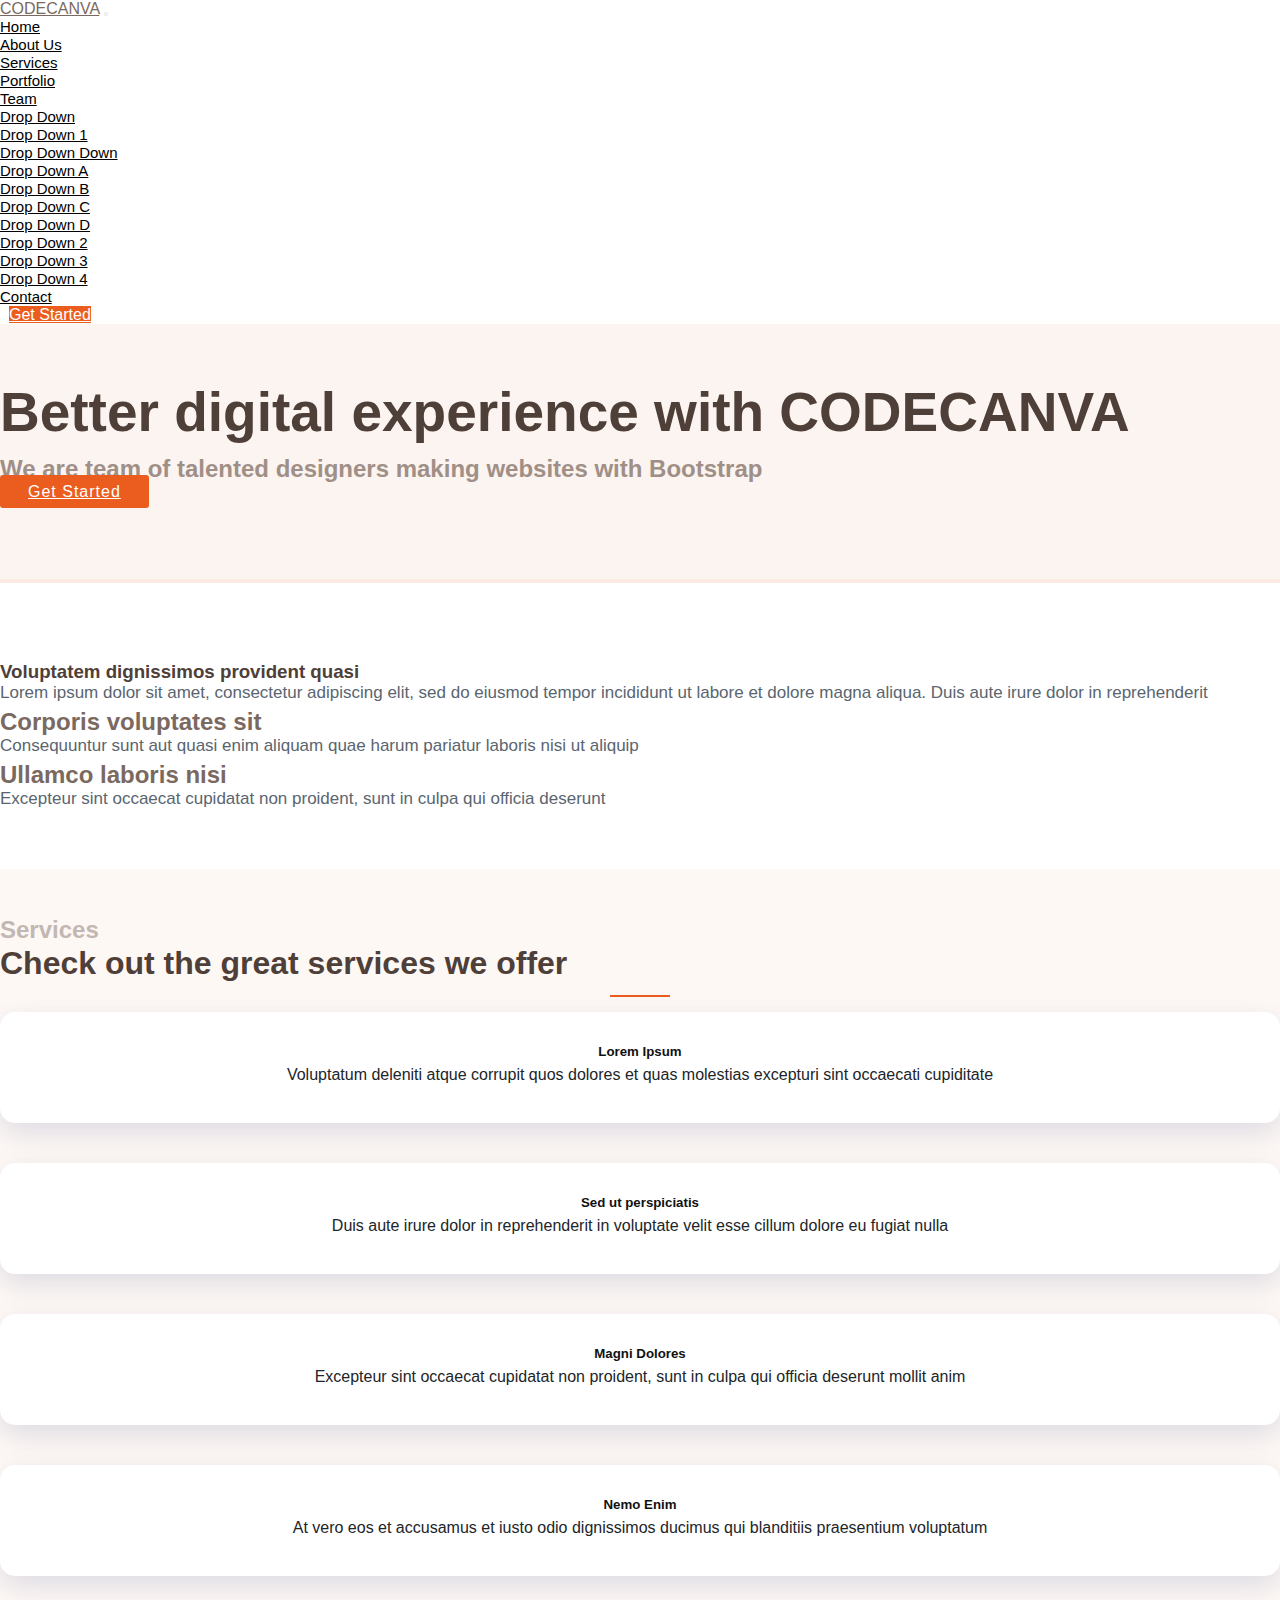
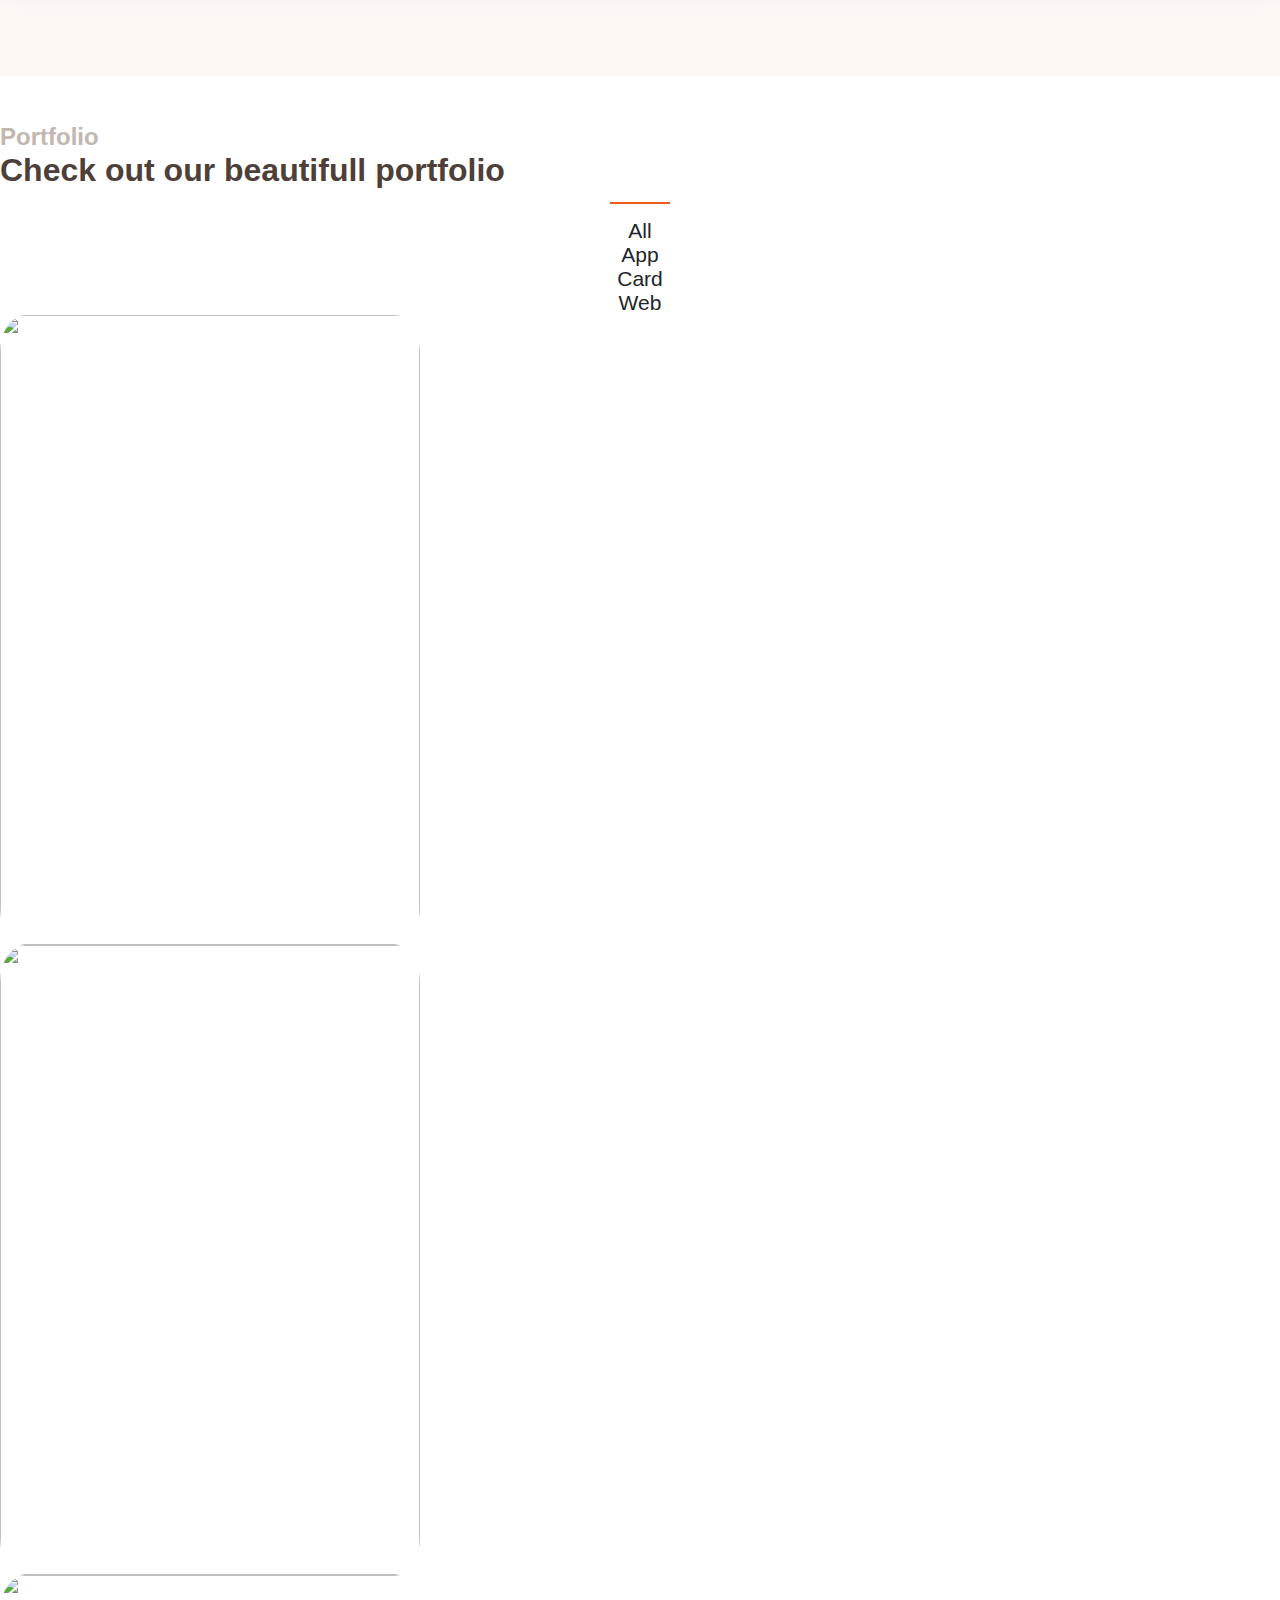
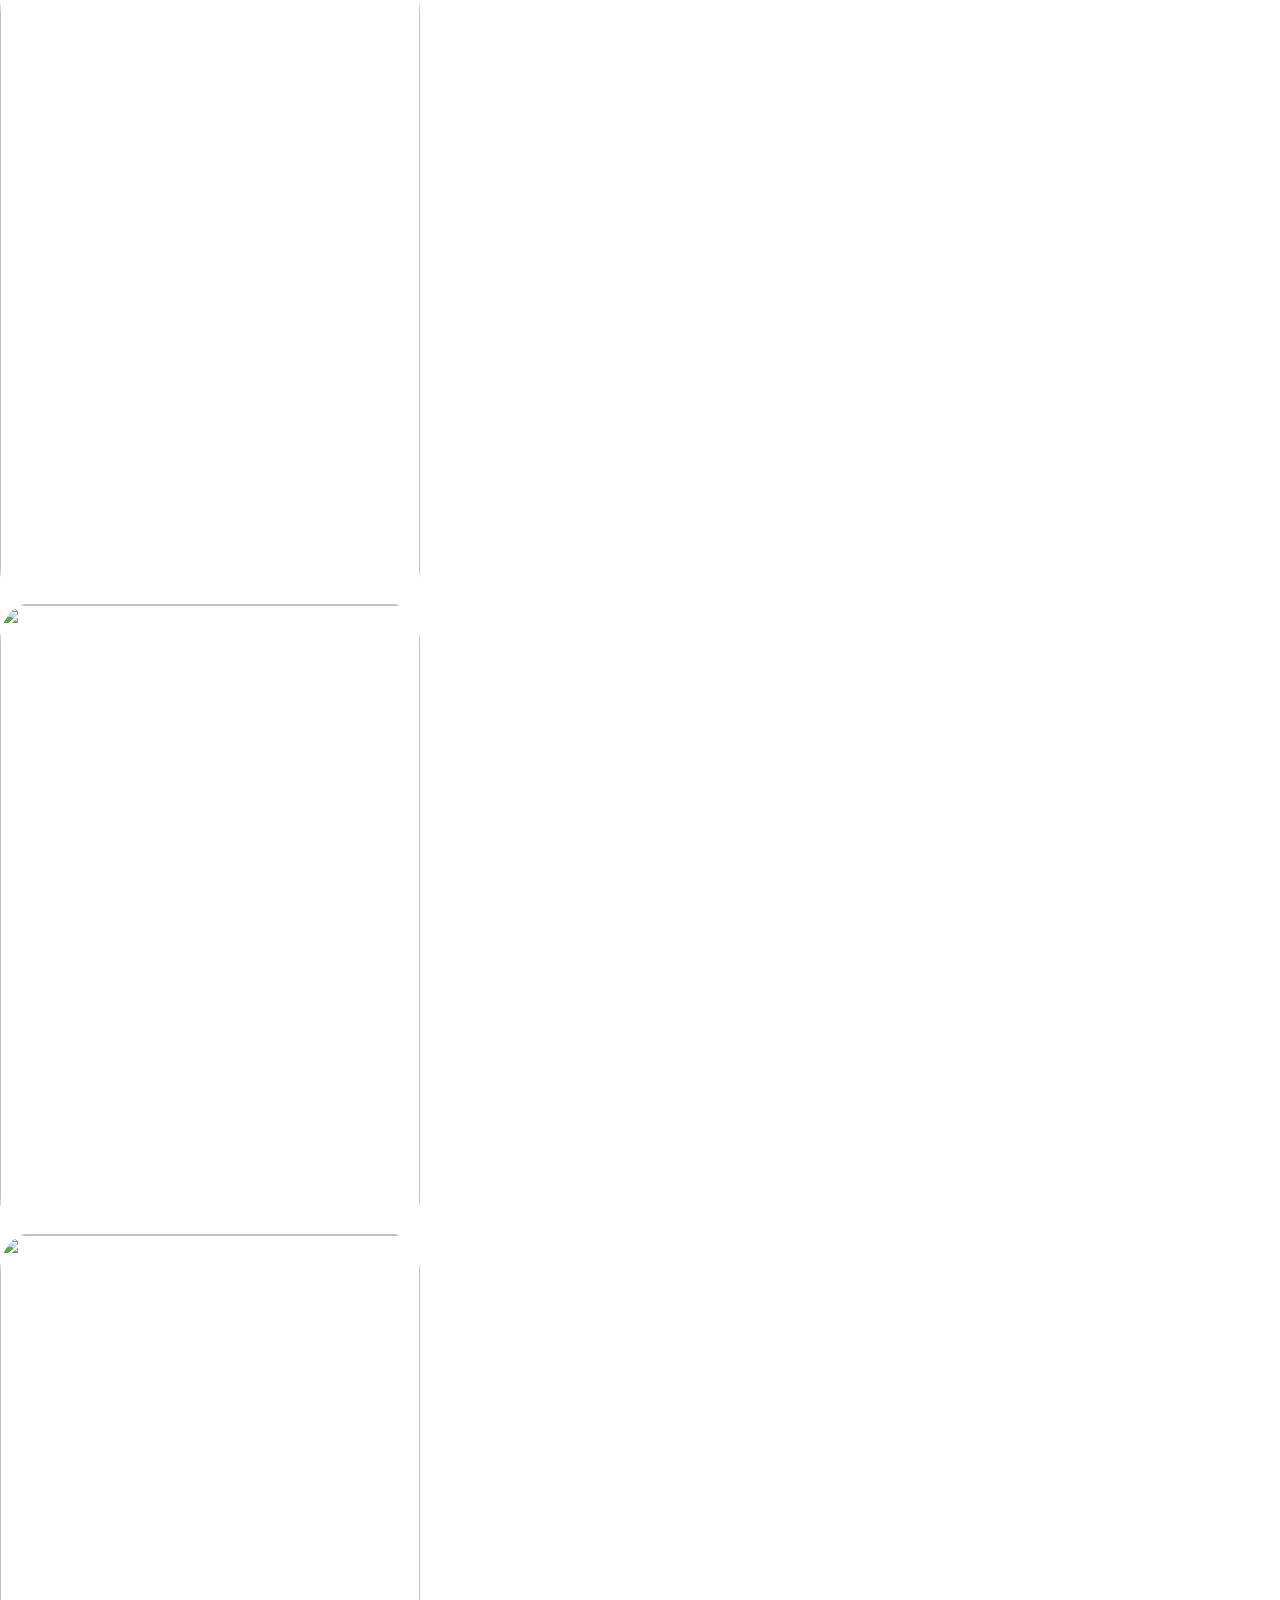
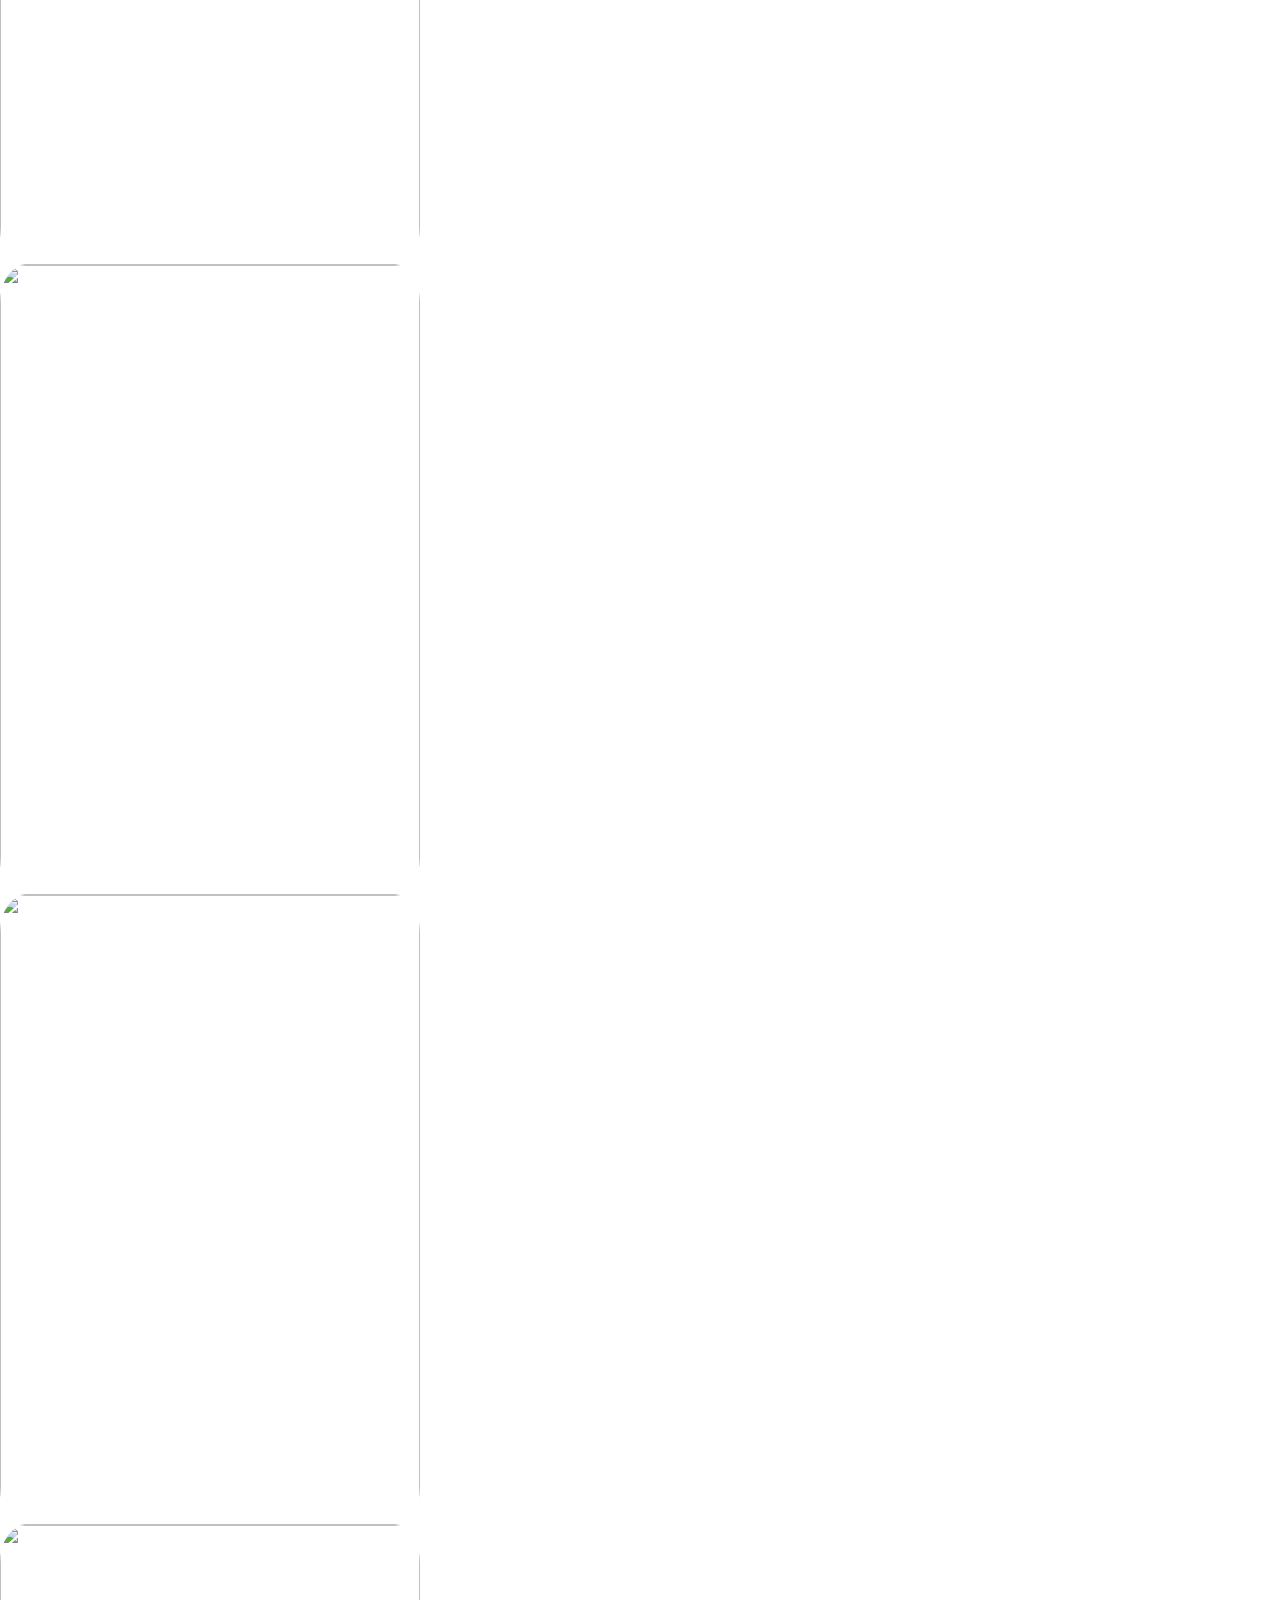
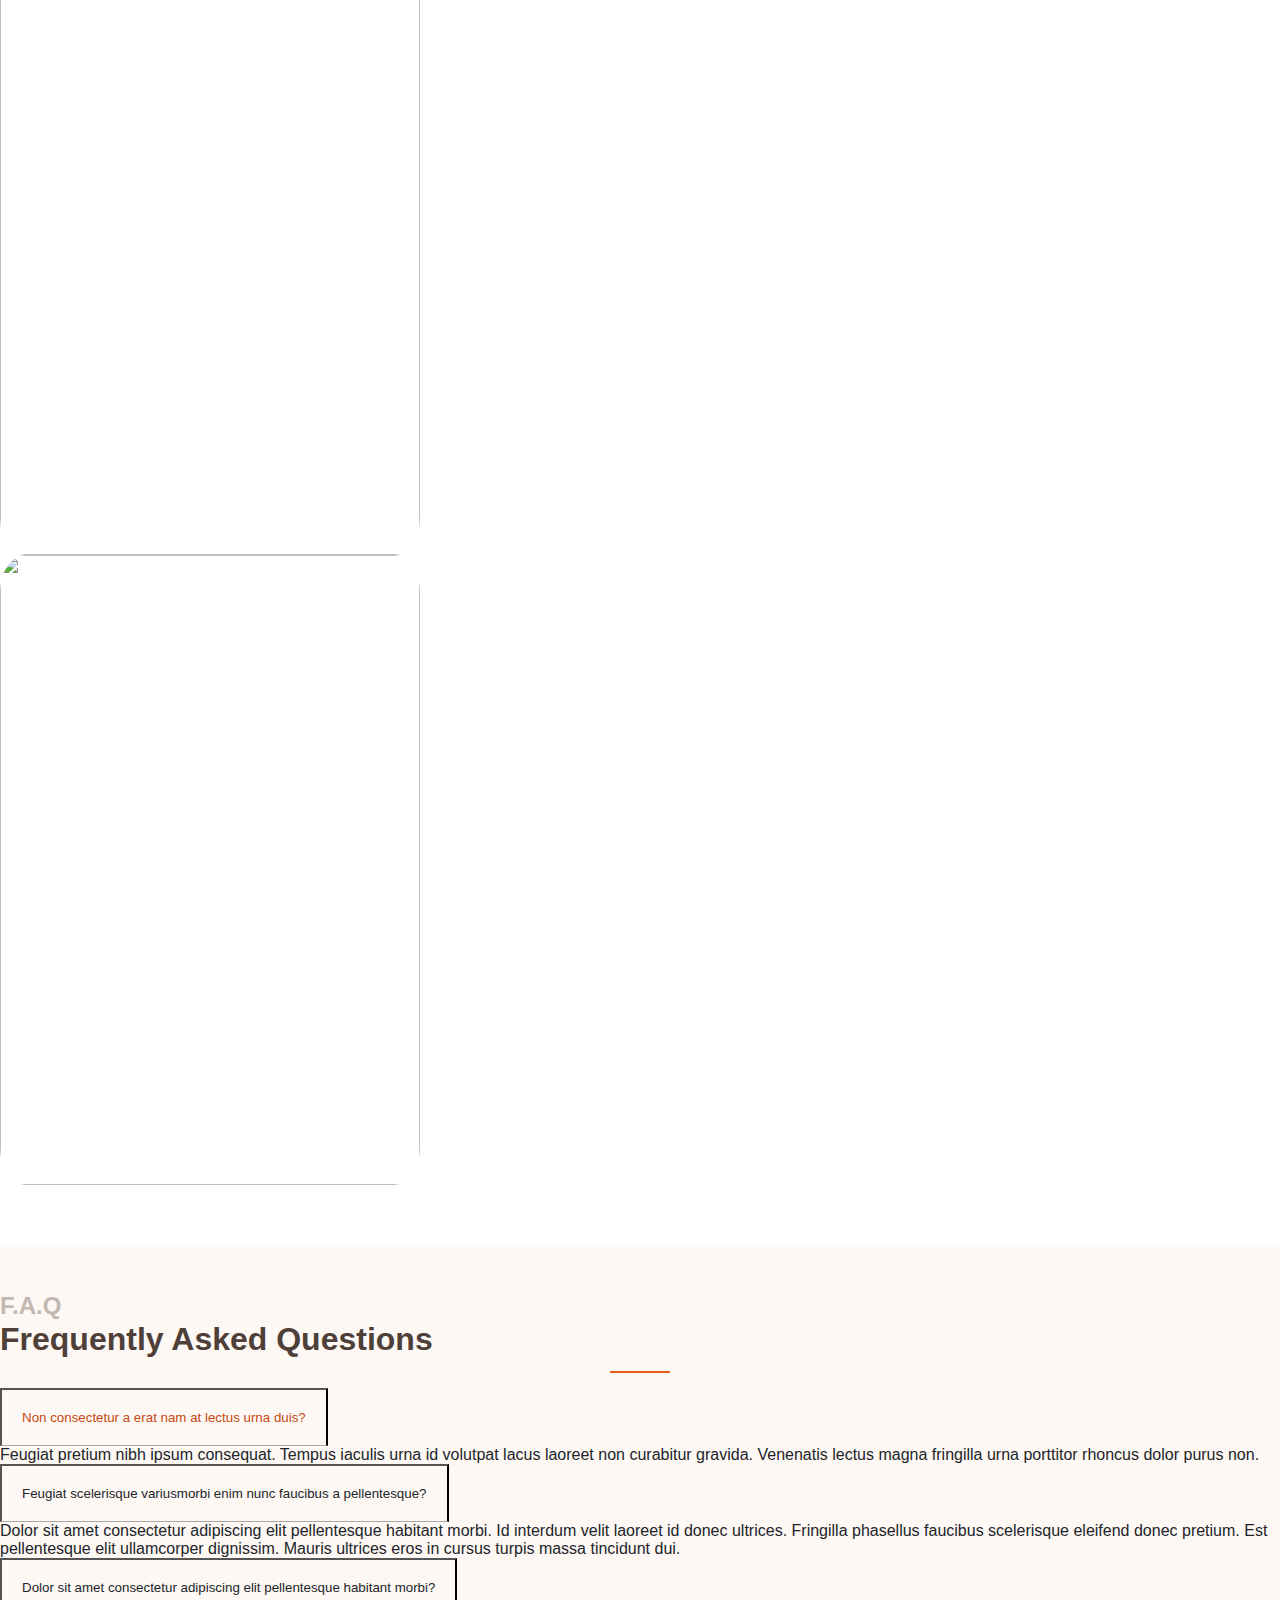
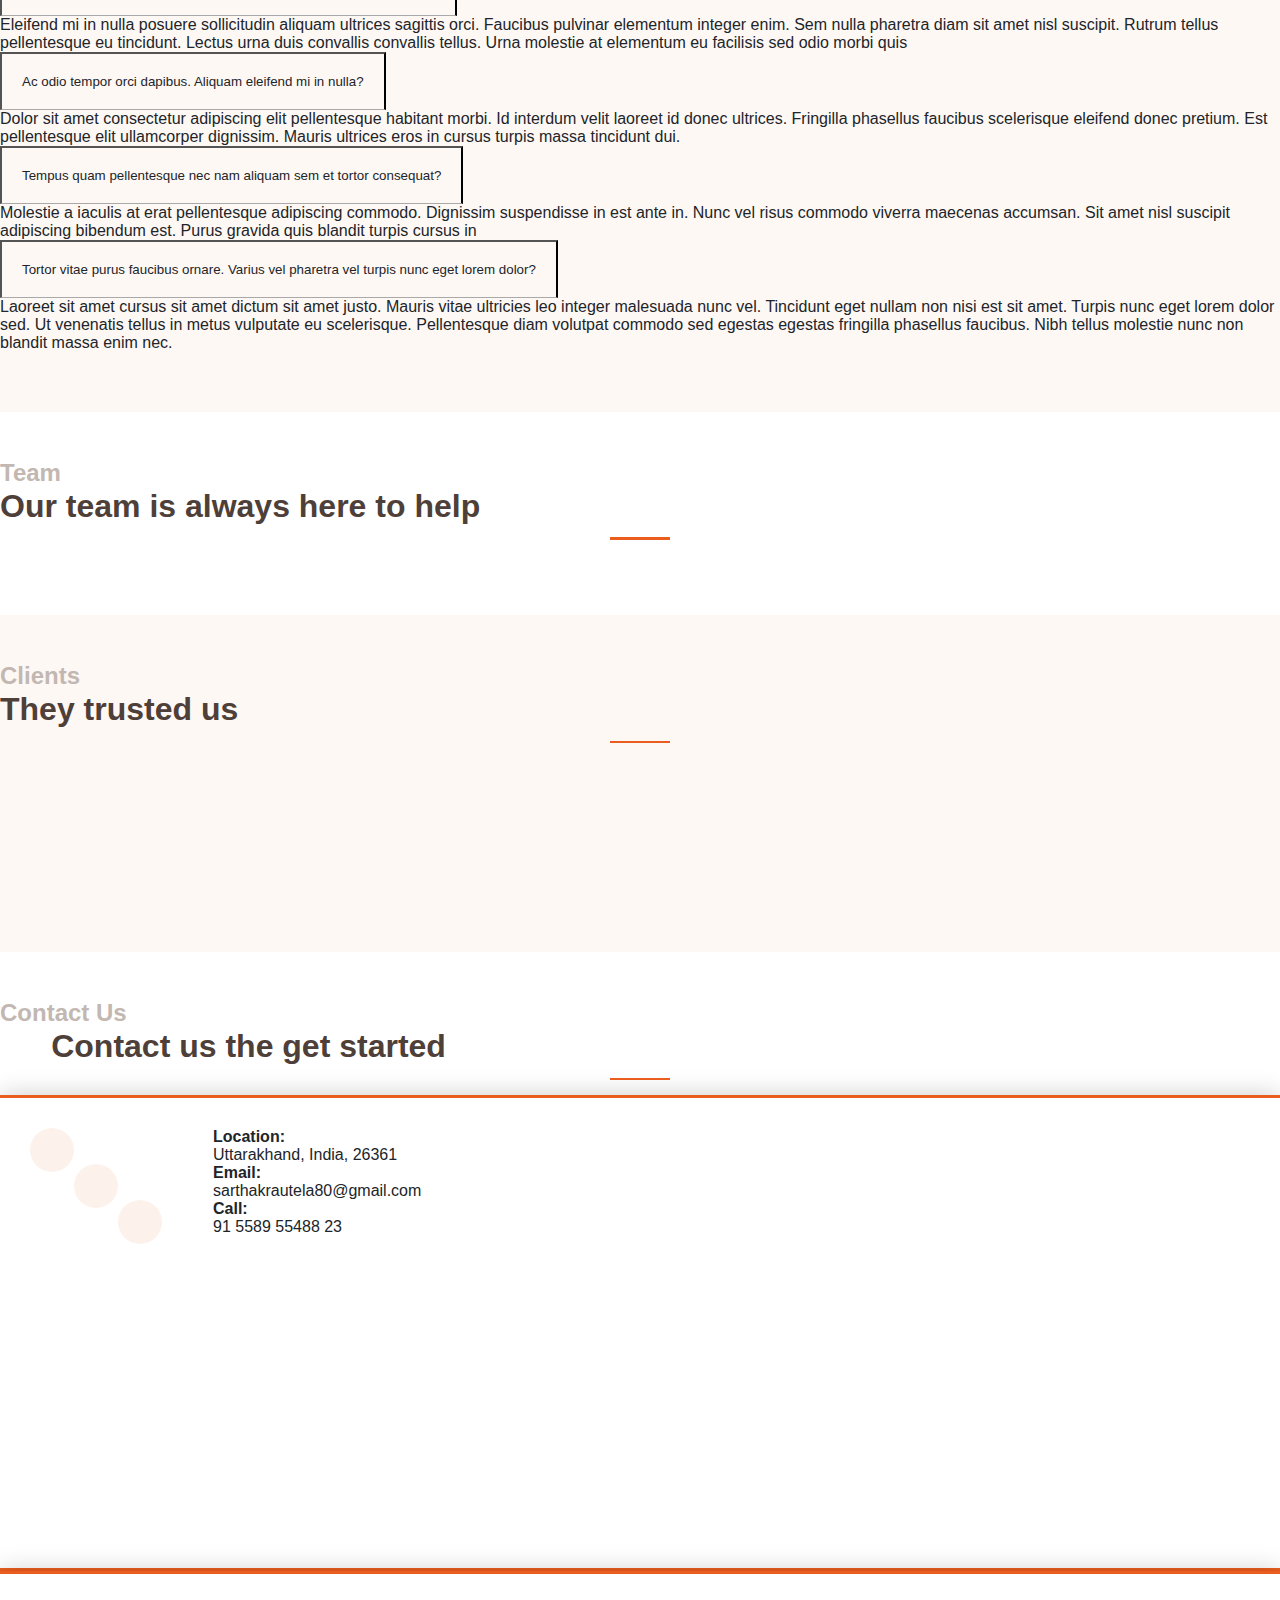
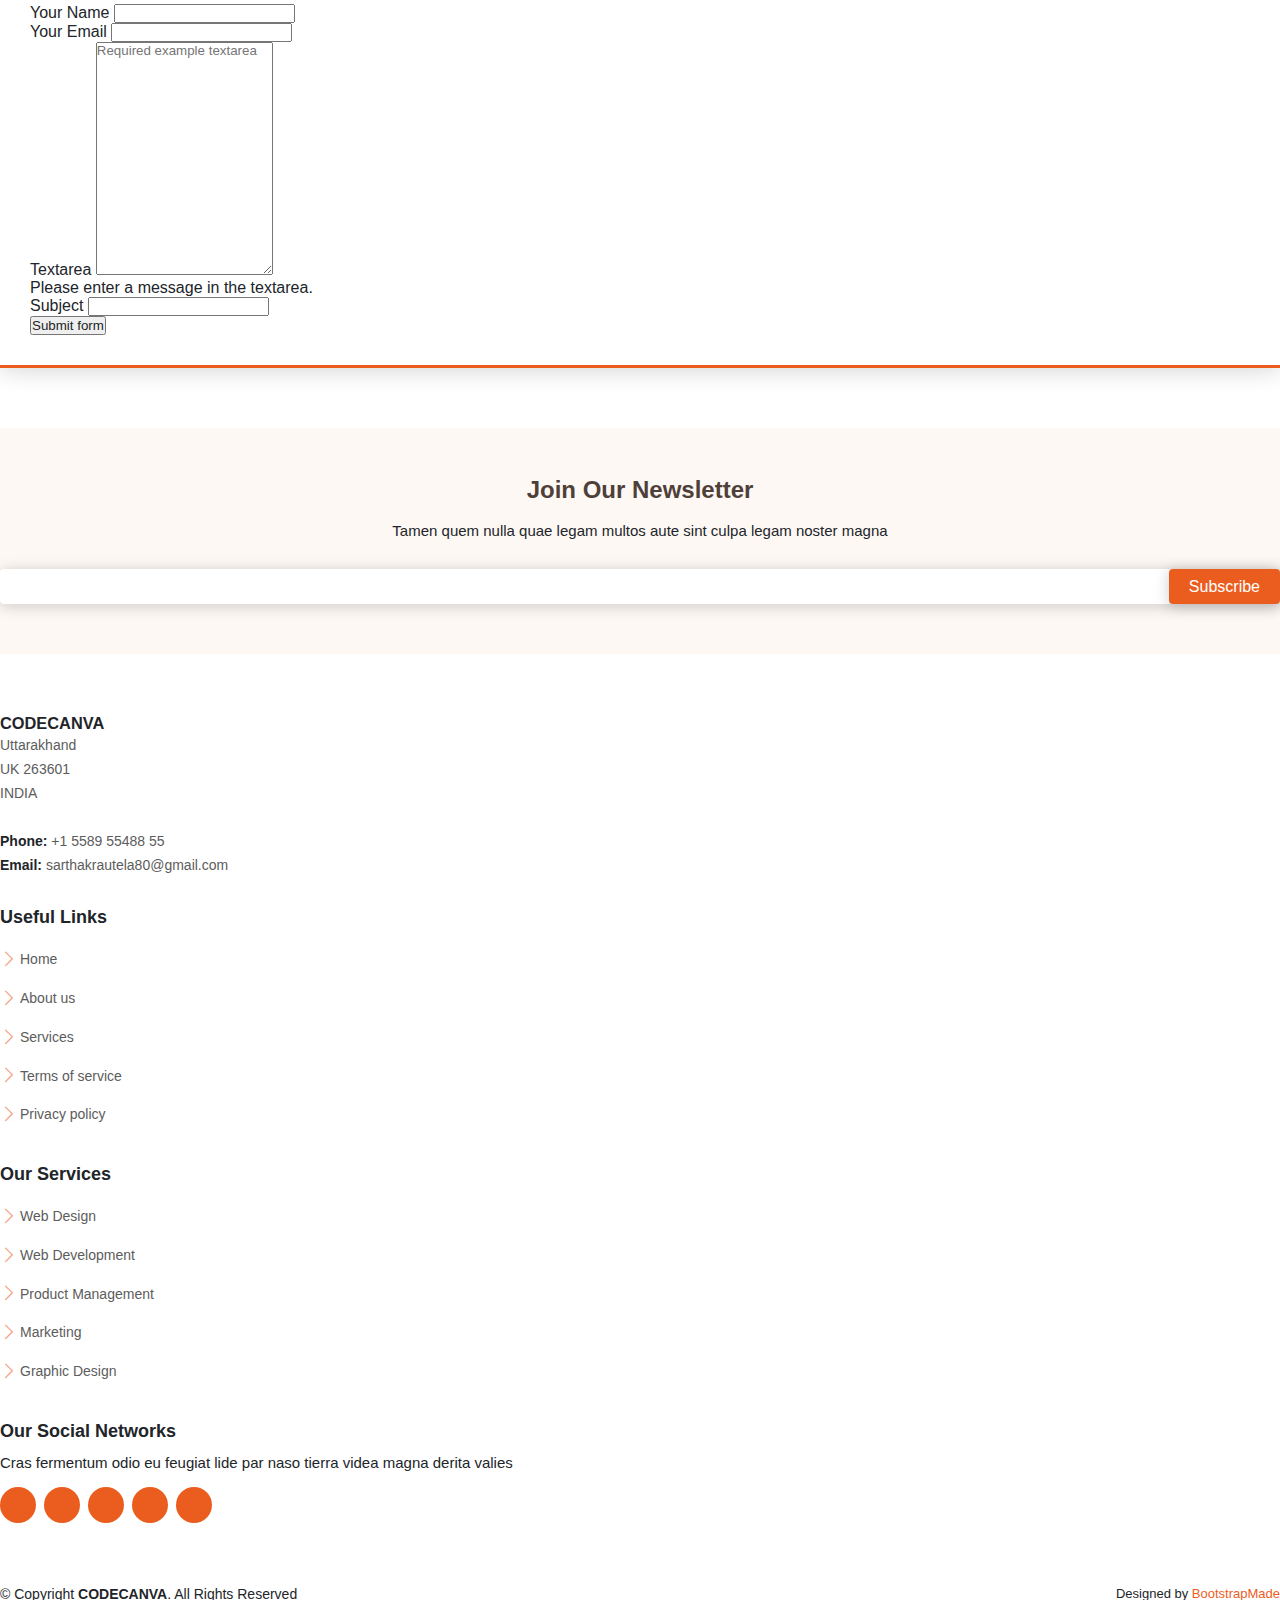
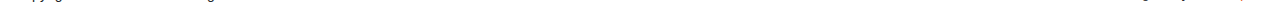
==== main.html @ fdf52ccd "css js html mca project" ====
<!DOCTYPE html>
<html lang="en">

<head>
    <meta charset="UTF-8">
    <meta http-equiv="X-UA-Compatible" content="IE=edge">
    <meta name="viewport" content="width=device-width, initial-scale=1.0">
    <title>CODECANVA Bootstrap</title>
    <link rel="stylesheet" href="main.css">
    <link rel="preconnect" href="https://fonts.googleapis.com">

    <script src="https://code.iconify.design/iconify-icon/1.0.0/iconify-icon.min.js"></script>

    <!-- Bootstrap CSS -->
    <link href="https://cdn.jsdelivr.net/npm/bootstrap@5.1.3/dist/css/bootstrap.min.css" rel="stylesheet"
        integrity="sha384-1BmE4kWBq78iYhFldvKuhfTAU6auU8tT94WrHftjDbrCEXSU1oBoqyl2QvZ6jIW3" crossorigin="anonymous">
    <link href="https://kit-pro.fontawesome.com/releases/v6.1.1/css/pro.min.css" rel="stylesheet">
    <link rel="stylesheet" href="https://cdn.jsdelivr.net/npm/bootstrap-icons@1.9.1/font/bootstrap-icons.css">


</head>


<body>

    <!-- NAVBAR  -->

    <nav id="navbar-spy-setting head" class="navbar navbar-expand-lg py-3 navbar-light bg-white sticky-top">
        <div class="container justify-content-between">
            <a class="navbar-brand" href="#home">CODECANVA</a>
            <button class="navbar-toggler" type="button" data-bs-toggle="collapse" data-bs-target="#navbarResponsive"
                aria-controls="navbarResponsive" aria-expanded="false" aria-label="Toggle navigation">
                <span class="navbar-toggler-icon"></span>
            </button>
            <div class="collapse navbar-collapse" id="navbarResponsive">

                <ul class="navbar-nav ms-auto my-2 my-lg-0">

                    <li class="nav-item">
                        <a class="nav-link nav-text active mx-2 scrollto" aria-current="page" href="#home">Home</a>
                    </li>
                    <li class="nav-item">
                        <a class="nav-link nav-text active mx-2 scrollto" aria-current="page" href="#about">About Us</a>
                    </li>

                    <li class="nav-item">
                        <a class="nav-link nav-text active mx-2 scrollto" aria-current="page"
                            href="#services">Services</a>
                    </li>
                    <li class="nav-item">
                        <a class="nav-link nav-text active mx-2 scrollto" aria-current="page"
                            href="#portfolio">Portfolio</a>
                    </li>
                    <li class="nav-item">
                        <a class="nav-link nav-text active mx-2 scrollto" aria-current="page" href="#team">Team</a>
                    </li>

                    <li class="nav-item dropdown">
                        <a class="nav-link dropdown active mx-2 scrollto dropdown-toggle nav-text" id="navbarDropdown"
                            role="button" aria-current="page" data-bs-toggle="dropdown" aria-expanded="false"
                            href="#">Drop Down</a>

                        <ul class="dropdown-menu" aria-labelledby="navbarDropdown">

                            <li><a class="dropdown-item nav-link" href="#">Drop Down 1</a></li>

                            <!-- drop down end  -->

                            <li class=" btn-group dropend"><a
                                    class="dropdown-item1 nav-link nav-text active dropdown-toggle" id="navbarDropdown"
                                    type="button" data-bs-toggle="dropdown" aria-expanded="false" href="#">Drop Down
                                    Down</a>

                                <ul class="dropdown-menu ">

                                    <li><a class="dropend-item nav-link" href="#">Drop Down A</a></li>
                                    <li><a class="dropdown-item nav-link" href="#">Drop Down B</a></li>
                                    <li><a class="dropdown-item nav-link" href="#">Drop Down C</a></li>
                                    <li><a class="dropdown-item nav-link" href="#">Drop Down D</a></li>

                                </ul>

                            </li>

                            <li><a class="dropdown-item nav-link" href="#">Drop Down 2</a></li>
                            <li><a class="dropdown-item nav-link" href="#">Drop Down 3</a></li>
                            <li><a class="dropdown-item nav-link" href="#">Drop Down 4</a></li>

                        </ul>

                    </li>
                    <li class="nav-item">
                        <a class="nav-link mx-2 scrollto nav-text" aria-current="page" href="#contact">Contact</a>
                    </li>

                </ul>

                <div>
                    <a type="button" class="btn btn-color py-2 px-3 rounded-pill"
                        href="https://www.upwork.com/freelancers/~01103db1f8d0276dcf?mp_source=share">Get Started</a>
                </div>

            </div>
        </div>
    </nav>




    <!-- home section  -->

    <section id="home" class="d-flex align-items-center">

        <div class="container">
            <div class="row">
                <div class="col-lg-6 order-2 order-lg-1 d-flex flex-column justify-content-center">

                    <h1 class="hero-title">Better digital experience with CODECANVA</h1>

                    <h2 class="hero-sub-title">We are team of talented designers making websites with Bootstrap</h2>

                    <div>

                        <a type="button" class="btn btn-color py-2 px-3 mb-sm-5 rounded"
                            href="https://www.upwork.com/freelancers/~01103db1f8d0276dcf?mp_source=share"
                            target="_blank">Get Started</a>

                    </div>

                </div>

                <div class="col-lg-6 col-11 mt-5 py-5 order-1 order-lg-2 hero-img">

                    <img class="img-fluid animated"
                        src="	https://bootstrapmade.com/demo/templates/Ninestars/assets/img/hero-img.svg" alt="">

                </div>


            </div>
        </div>

    </section>


    <!-- ABOUT US  -->


    <section id="about" class="about ">

        <div class="container pt-4 pb-1">
            <div class="row justify-content-between">
                <div class="col-lg-5 d-flex align-items-center justify-content-center about-img">
                    <img src="	https://bootstrapmade.com/demo/templates/Ninestars/assets/img/about-img.svg"
                        class="img-fluid" alt="">
                </div>

                <div class="col-lg-6 pt-5 pt-lg-0">

                    <h3 class="fs-1">Voluptatem dignissimos provident quasi</h3>

                    <p> Lorem ipsum dolor sit amet, consectetur adipiscing elit, sed do eiusmod tempor incididunt ut
                        labore et dolore magna aliqua. Duis aute irure dolor in reprehenderit</p>

                    <div class="row">
                        <div class="col-md-6">
                            <i class="fa-light mt-3 mb-2 fa-file-invoice"></i>
                            <h4>Corporis voluptates sit</h4>
                            <p>Consequuntur sunt aut quasi enim aliquam quae harum pariatur laboris nisi ut aliquip</p>
                        </div>
                        <div class="col-md-6">
                            <i class="fa-regular mt-3 mb-2 fa-cube"></i>
                            <h4>Ullamco laboris nisi</h4>
                            <p>Excepteur sint occaecat cupidatat non proident, sunt in culpa qui officia deserunt</p>
                        </div>
                    </div>

                </div>

            </div>
        </div>

    </section>


    <!-- SERVICES  -->


    <section id="services" class="services text-center">

        <div class="container">

            <div class="section-title">
                <h2 class="section-heading">Services</h2>
                <p class="section-sub-heading">Check out the great services we offer</p>
            </div>

            <div class="row mt-5 pt-5">

                <div class="col-md-6 col-lg-3 d-flex align-items-stretch">

                    <div class="card">
                        <div class="card-body">
                            <i class="fa-brands  services-icon fa-dribbble"></i>
                            <h5 class="card-title fs-5 fw-bolder">Lorem Ipsum</h5>
                            <p class="card-text">Voluptatum deleniti atque corrupit quos dolores et quas molestias
                                excepturi sint occaecati cupiditate</p>
                        </div>
                    </div>

                </div>

                <div class="col-md-6 col-lg-3 d-flex align-items-stretch">

                    <div class="card">
                        <div class="card-body">
                            <iconify-icon icon="bx:file" class="services-icon"></iconify-icon>
                            <h5 class="card-title fs-5 fw-bolder">Sed ut perspiciatis</h5>
                            <p class="card-text">Duis aute irure dolor in reprehenderit in voluptate velit esse cillum
                                dolore eu fugiat nulla</p>
                        </div>
                    </div>

                </div>

                <div class="col-md-6 col-lg-3 d-flex align-items-stretch">

                    <div class="card">
                        <div class="card-body">
                            <iconify-icon icon="bxs:tachometer" class=" services-icon"></iconify-icon>
                            <h5 class="card-title fs-5 fw-bolder">Magni Dolores</h5>
                            <p class="card-text">Excepteur sint occaecat cupidatat non proident, sunt in culpa qui
                                officia deserunt mollit anim</p>
                        </div>
                    </div>

                </div>

                <div class="col-md-6 col-lg-3 d-flex align-items-stretch">

                    <div class="card">
                        <div class="card-body">
                            <iconify-icon icon="subway:world-1" class=" services-icon"></iconify-icon>
                            <h5 class="card-title fs-5 fw-bolder">Nemo Enim</h5>
                            <p class="card-text">At vero eos et accusamus et iusto odio dignissimos ducimus qui
                                blanditiis praesentium voluptatum</p>
                        </div>
                    </div>

                </div>

            </div>

        </div>

    </section>


    <!-- PORTFOLIO  -->

    <section id="portfolio" class="portfolio text-center">

        <div class="container py-5">

            <div class="portfolio-title">
                <h2 class="portfolio-heading">Portfolio</h2>
                <p class="portfolio-sub-heading">Check out our beautifull portfolio</p>
            </div>

            <div class="row mt-2 mb-4">

                <div class="col-lg-12 mt-5">
                    <ul id="portfolio-flters" class="d-flex">
                        <li data-filter="*" class="px-md-3 px-1 filter-active mx-2">All</li>
                        <li data-filter=".filter-app" class="px-md-3 px-1 mx-2">App</li>
                        <li data-filter=".filter-card" class="px-md-3 px-1 mx-2">Card</li>
                        <li data-filter=".filter-web" class="px-md-3 px-1 mx-2">Web</li>
                    </ul>
                </div>

            </div>

            <div class="row portfolio-container" style="position: relative; height:auto">
                <!-- 1st  -->
                <div class="col-md-6 col-lg-4 mx-auto mb-4 image-box">
                    <figure>
                        <img class="img-fluid"
                            src="https://i.postimg.cc/7hwbsDLq/1d63df5d-d11d-423b-8b0d-09414325b102.jpg" alt="">

                        <div class="image-overlay">
                            <div class="portfolio-links">

                                <iconify-icon class="icon" icon="bx:plus"></iconify-icon>
                                <iconify-icon class="icon" icon="bi:link-45deg"></iconify-icon>

                            </div>
                            <div class="portfolio-info">
                                <h4>App 1</h4>
                                <p>APP</p>
                            </div>
                        </div>
                    </figure>
                </div>
                <!-- 2nd -->
                <div class="col-md-6 col-lg-4 mx-auto mb-4 image-box">
                    <figure>
                        <img class="img-fluid" src="https://i.postimg.cc/MTyvmXqs/From-Anugrah.jpg" alt="">

                        <div class="image-overlay">

                            <div class="portfolio-links">

                                <iconify-icon class="icon" icon="bx:plus"></iconify-icon>
                                <iconify-icon class="icon" icon="bi:link-45deg"></iconify-icon>

                            </div>
                            <div class="portfolio-info">
                                <h4>Web 3</h4>
                                <p>WEB</p>
                            </div>
                        </div>
                    </figure>
                </div>
                <!-- 3rd -->
                <div class="col-md-6 col-lg-4 mx-auto mb-4 image-box">

                    <figure>
                        <img class="img-fluid"
                            src="https://i.postimg.cc/Z5MBT1wL/notanartman-midjourney-stablediffusion-dalle-1.jpg"
                            alt="">

                        <div class="image-overlay">

                            <div class="portfolio-links">

                                <iconify-icon class="icon" icon="bx:plus"></iconify-icon>
                                <iconify-icon class="icon" icon="bi:link-45deg"></iconify-icon>

                            </div>


                            <div class="portfolio-info">
                                <h4>App 2</h4>
                                <p>APP</p>
                            </div>

                        </div>


                    </figure>



                </div>
                <!-- 4th -->
                <div class="col-md-6 col-lg-4 mx-auto mb-4 image-box">
                    <figure>
                        <img class="img-fluid"
                            src="https://i.postimg.cc/fWfV33Hy/notanartman-midjourney-stablediffusion-dalle.jpg" alt="">

                        <div class="image-overlay">

                            <div class="portfolio-links">

                                <iconify-icon class="icon" icon="bx:plus"></iconify-icon>
                                <iconify-icon class="icon" icon="bi:link-45deg"></iconify-icon>

                            </div>


                            <div class="portfolio-info">
                                <h4>Card 2</h4>
                                <p>CARD</p>
                            </div>

                        </div>
                    </figure>
                </div>
                <!-- 5th -->
                <div class="col-md-6 col-lg-4 mx-auto mb-4 image-box">

                    <figure>
                        <img class="img-fluid"
                            src="https://i.postimg.cc/0yWmz6yD/2d1fb1ee-55b4-482d-b22b-fdb2b8d57689.jpg" alt="">

                        <div class="image-overlay">

                            <div class="portfolio-links">

                                <iconify-icon class="icon" icon="bx:plus"></iconify-icon>
                                <iconify-icon class="icon" icon="bi:link-45deg"></iconify-icon>

                            </div>


                            <div class="portfolio-info">
                                <h4>Web 2</h4>
                                <p>WEB</p>
                            </div>

                        </div>
                    </figure>
                </div>
                <!-- 6th -->
                <div class="col-md-6 col-lg-4 mx-auto mb-4 image-box">

                    <figure>
                        <img class="img-fluid"
                            src="https://i.postimg.cc/RZVKC14v/dadded41-dde1-4a4b-a840-6e7f0c948427.jpg" alt="">

                        <div class="image-overlay">

                            <div class="portfolio-links">

                                <iconify-icon class="icon" icon="bx:plus"></iconify-icon>
                                <iconify-icon class="icon" icon="bi:link-45deg"></iconify-icon>

                            </div>


                            <div class="portfolio-info">
                                <h4>App 3</h4>
                                <p>APP</p>
                            </div>

                        </div>
                    </figure>
                </div>
                <!-- 7th -->
                <div class="col-md-6 col-lg-4 mx-auto mb-4 image-box">

                    <figure>
                        <img class="img-fluid" src="https://i.postimg.cc/HnwXnBrk/TED.jpg" alt="">

                        <div class="image-overlay">

                            <div class="portfolio-links">

                                <iconify-icon class="icon" icon="bx:plus"></iconify-icon>
                                <iconify-icon class="icon" icon="bi:link-45deg"></iconify-icon>

                            </div>


                            <div class="portfolio-info">
                                <h4>Card 1</h4>
                                <p>CARD</p>
                            </div>

                        </div>
                    </figure>
                </div>
                <!-- 8th -->
                <div class="col-md-6 col-lg-4 mx-auto mb-4 image-box">

                    <figure>
                        <img class="img-fluid"
                            src="https://i.postimg.cc/RZFJxMLF/Naruto-uzumaki-looking-up-into-the-rain.jpg" alt="">

                        <div class="image-overlay">

                            <div class="portfolio-links">

                                <iconify-icon class="icon" icon="bx:plus"></iconify-icon>
                                <iconify-icon class="icon" icon="bi:link-45deg"></iconify-icon>

                            </div>


                            <div class="portfolio-info">
                                <h4>Card 3</h4>
                                <p>CARD</p>
                            </div>

                        </div>
                    </figure>
                </div>
                <!-- 9th -->
                <div class="col-md-6 col-lg-4 mx-auto mb-4 image-box">

                    <figure>
                        <img class="img-fluid" src="https://i.postimg.cc/wT9sF5tD/Kung-Fu-Panda-4-Aesthetic.jpg" alt="">

                        <div class="image-overlay">

                            <div class="portfolio-links">

                                <iconify-icon class="icon" icon="bx:plus"></iconify-icon>
                                <iconify-icon class="icon" icon="bi:link-45deg"></iconify-icon>

                            </div>


                            <div class="portfolio-info">
                                <h4>Web 3</h4>
                                <p>WEB</p>
                            </div>

                        </div>


                    </figure>



                </div>

            </div>

        </div>

    </section>


    <!-- F.A.Q section -->

    <section id="faq" class="faq">
        <div class="container">

            <div class="section-title text-center">

                <h2 class="faq-heading">F.A.Q</h2>

                <p class="faq-sub-heading">Frequently Asked Questions</p>

            </div>


            <div class="accordion px-2 mt-5" id="accordionExample">
                <div class="accordion-item">
                    <h2 class="accordion-header" id="headingOne">
                        <button class="accordion-button fs-5" data-bs-toggle="collapse" data-bs-target="#collapseOne"
                            aria-expanded="true" aria-controls="collapseOne">
                            Non consectetur a erat nam at lectus urna duis?
                        </button>
                    </h2>
                    <div id="collapseOne" class="accordion-collapse collapse show" aria-labelledby="headingOne"
                        data-bs-parent="#accordionExample">
                        <div class="accordion-body">
                            Feugiat pretium nibh ipsum consequat. Tempus iaculis urna id volutpat lacus laoreet
                            non curabitur gravida. Venenatis lectus magna fringilla urna porttitor rhoncus dolor
                            purus non.
                        </div>
                    </div>
                </div>
                <div class="accordion-item">
                    <h2 class="accordion-header" id="headingTwo">
                        <button class="accordion-button fs-5 collapsed" type="button" data-bs-toggle="collapse"
                            data-bs-target="#collapseTwo" aria-expanded="false" aria-controls="collapseTwo">
                            Feugiat scelerisque variusmorbi enim nunc faucibus a pellentesque?
                        </button>
                    </h2>
                    <div id="collapseTwo" class="accordion-collapse collapse" aria-labelledby="headingTwo"
                        data-bs-parent="#accordionExample">
                        <div class="accordion-body">
                            Dolor sit amet consectetur adipiscing elit pellentesque habitant morbi. Id interdum
                            velit laoreet id donec ultrices. Fringilla phasellus faucibus scelerisque eleifend donec
                            pretium. Est pellentesque elit ullamcorper dignissim. Mauris ultrices eros in cursus
                            turpis massa tincidunt dui.
                        </div>
                    </div>
                </div>
                <div class="accordion-item">
                    <h2 class="accordion-header" id="headingThree">
                        <button class="accordion-button fs-5 collapsed" type="button" data-bs-toggle="collapse"
                            data-bs-target="#collapseThree" aria-expanded="false" aria-controls="collapseThree">
                            Dolor sit amet consectetur adipiscing elit pellentesque habitant morbi?
                        </button>
                    </h2>
                    <div id="collapseThree" class="accordion-collapse collapse" aria-labelledby="headingThree"
                        data-bs-parent="#accordionExample">
                        <div class="accordion-body">
                            Eleifend mi in nulla posuere sollicitudin aliquam ultrices sagittis orci. Faucibus
                            pulvinar elementum integer enim. Sem nulla pharetra diam sit amet nisl suscipit. Rutrum
                            tellus pellentesque eu tincidunt. Lectus urna duis convallis convallis tellus. Urna
                            molestie at elementum eu facilisis sed odio morbi quis
                        </div>
                    </div>
                </div>
                <div class="accordion-item">
                    <h2 class="accordion-header" id="headingThree">
                        <button class="accordion-button fs-5 collapsed" type="button" data-bs-toggle="collapse"
                            data-bs-target="#collapseFour" aria-expanded="false" aria-controls="collapseFour">
                            Ac odio tempor orci dapibus. Aliquam eleifend mi in nulla?
                        </button>
                    </h2>
                    <div id="collapseFour" class="accordion-collapse collapse" aria-labelledby="headingFour"
                        data-bs-parent="#accordionExample">
                        <div class="accordion-body">
                            Dolor sit amet consectetur adipiscing elit pellentesque habitant morbi. Id interdum velit
                            laoreet id donec ultrices. Fringilla phasellus faucibus scelerisque eleifend donec pretium.
                            Est pellentesque elit ullamcorper dignissim. Mauris ultrices eros in cursus turpis massa
                            tincidunt dui.
                        </div>
                    </div>
                </div>
                <div class="accordion-item">
                    <h2 class="accordion-header" id="headingFive">
                        <button class="accordion-button fs-5 collapsed" type="button" data-bs-toggle="collapse"
                            data-bs-target="#collapseFive" aria-expanded="false" aria-controls="collapseFive">
                            Tempus quam pellentesque nec nam aliquam sem et tortor consequat?
                        </button>
                    </h2>
                    <div id="collapseFive" class="accordion-collapse collapse" aria-labelledby="headingFive"
                        data-bs-parent="#accordionExample">
                        <div class="accordion-body">
                            Molestie a iaculis at erat pellentesque adipiscing commodo. Dignissim suspendisse in est
                            ante in. Nunc vel risus commodo viverra maecenas accumsan. Sit amet nisl suscipit adipiscing
                            bibendum est. Purus gravida quis blandit turpis cursus in
                        </div>
                    </div>
                </div>
                <div class="accordion-item">
                    <h2 class="accordion-header" id="headingSix">
                        <button class="accordion-button fs-5 collapsed" type="button" data-bs-toggle="collapse"
                            data-bs-target="#collapseSix" aria-expanded="false" aria-controls="collapseSix">
                            Tortor vitae purus faucibus ornare. Varius vel pharetra vel turpis nunc eget lorem dolor?
                        </button>
                    </h2>
                    <div id="collapseSix" class="accordion-collapse collapse" aria-labelledby="headingSix"
                        data-bs-parent="#accordionExample">
                        <div class="accordion-body">
                            Laoreet sit amet cursus sit amet dictum sit amet justo. Mauris vitae ultricies leo integer
                            malesuada nunc vel. Tincidunt eget nullam non nisi est sit amet. Turpis nunc eget lorem
                            dolor sed. Ut venenatis tellus in metus vulputate eu scelerisque. Pellentesque diam volutpat
                            commodo sed egestas egestas fringilla phasellus faucibus. Nibh tellus molestie nunc non
                            blandit massa enim nec.
                        </div>
                    </div>
                </div>
            </div>


        </div>



    </section>


    <!-- Team  -->

    <section id="team" class="team text-center">

        <div class="container my-5">

            <div class="team-title">

                <h2 class="team-heading mb-4">Team</h2>
                <p class="team-sub-heading">Our team is always here to help</p>

            </div>


            <div class="row mt-5">

                <div class="col-md-6 col-lg-4">

                    <figure>

                        <img class="img-fluid" src="https://i.postimg.cc/FHGw0wFL/ragazzo-pixar.jpg" alt="">

                        <div class="image-overlay">

                            <div class="member-info-content">

                                <h4>Walter White</h4>
                                <span>Chief Executive Officer</span>
                            </div>

                            <div class="social overlay-left">
                                <a href=""><i class="bi bi-twitter"></i></a>
                                <a href=""><i class="bi bi-facebook"></i></a>
                                <a href=""><i class="bi bi-instagram"></i></a>
                                <a href=""><i class="bi bi-linkedin"></i></a>
                            </div>

                        </div>

                    </figure>

                </div>

                <div class="col-md-6 col-lg-4">

                    <figure>

                        <img class="img-fluid"
                            src="https://i.postimg.cc/T18sR60Z/125f32c0-c367-4b03-a0ce-c1605b524e24.jpg" alt="">

                        <div class="image-overlay">

                            <div class="member-info-content">

                                <h4>Sarah Jhonson</h4>
                                <span>Product Manager</span>
                            </div>

                            <div class="social overlay-left">
                                <a href=""><i class="bi bi-twitter"></i></a>
                                <a href=""><i class="bi bi-facebook"></i></a>
                                <a href=""><i class="bi bi-instagram"></i></a>
                                <a href=""><i class="bi bi-linkedin"></i></a>
                            </div>

                        </div>

                    </figure>

                </div>

                <div class="col-md-6 col-lg-4">

                    <figure>

                        <img class="img-fluid" src="https://i.postimg.cc/9FhkKcr9/casual-Style.jpg" alt="">

                        <div class="image-overlay">

                            <div class="member-info-content">

                                <h4>William Anderson</h4>
                                <span>CTO</span>
                            </div>

                            <div class="social overlay-left">
                                <a href=""><i class="bi bi-twitter"></i></a>
                                <a href=""><i class="bi bi-facebook"></i></a>
                                <a href=""><i class="bi bi-instagram"></i></a>
                                <a href=""><i class="bi bi-linkedin"></i></a>
                            </div>

                        </div>

                    </figure>

                </div>

                <div class="col-md-6 col-lg-4">

                    <figure>

                        <img class="img-fluid" src="https://i.postimg.cc/KvDWyCMH/be24176d-3f05-4d96-99c0-3e6e2a700e4f.jpg
                            " alt="">

                        <div class="image-overlay">

                            <div class="member-info-content">

                                <h4>Amanda Jepson</h4>
                                <span>Accountant</span>
                            </div>

                            <div class="social overlay-left">
                                <a href=""><i class="bi bi-twitter"></i></a>
                                <a href=""><i class="bi bi-facebook"></i></a>
                                <a href=""><i class="bi bi-instagram"></i></a>
                                <a href=""><i class="bi bi-linkedin"></i></a>
                            </div>

                        </div>

                    </figure>

                </div>


            </div>

        </div>

    </section>



    <!-- CLINENT -->

    <section id="client" class="client">


        <div class="client-container text-center">

            <div class="client-title">

                <h2 class="client-heading mb-4">Clients</h2>
                <p class="client-sub-heading">They trusted us</p>

            </div>

        </div>

        <div class="container">
            <div class="slide-container">
                <!-- 1 -->
                <div class="slide-image">
                    <img src="	https://bootstrapmade.com/demo/templates/Ninestars/assets/img/clients/client-3.png"
                        alt="">
                </div>
                <!-- 2 -->
                <div class="slide-image">
                    <img src="	https://bootstrapmade.com/demo/templates/Ninestars/assets/img/clients/client-4.png"
                        alt="">
                </div>
                <!-- /     3 -->
                <div class="slide-image">
                    <img src="	https://bootstrapmade.com/demo/templates/Ninestars/assets/img/clients/client-5.png"
                        alt="">
                </div>
                <!-- 4 -->
                <div class="slide-image">
                    <img src="	https://bootstrapmade.com/demo/templates/Ninestars/assets/img/clients/client-6.png"
                        alt="">
                </div>
                <!-- 5 -->
                <div class="slide-image">
                    <img src="	https://bootstrapmade.com/demo/templates/Ninestars/assets/img/clients/client-7.png"
                        alt="">
                </div>
                <!-- 6 -->
                <div class="slide-image">
                    <img src="	https://bootstrapmade.com/demo/templates/Ninestars/assets/img/clients/client-8.png"
                        alt="">
                </div>
                <!-- 7 -->
                <div class="slide-image">
                    <img src="	https://bootstrapmade.com/demo/templates/Ninestars/assets/img/clients/client-1.png"
                        alt="">
                </div>
                <!-- 8 -->
                <div class="slide-image">
                    <img src="	https://bootstrapmade.com/demo/templates/Ninestars/assets/img/clients/client-2.png
                    " alt="">
                </div>
                <!-- 1 -->
                <div class="slide-image">
                    <img src="	https://bootstrapmade.com/demo/templates/Ninestars/assets/img/clients/client-3.png"
                        alt="">
                </div>
                <!-- 2 -->
                <div class="slide-image">
                    <img src="	https://bootstrapmade.com/demo/templates/Ninestars/assets/img/clients/client-4.png"
                        alt="">
                </div>
                <!-- /     3 -->
                <div class="slide-image">
                    <img src="	https://bootstrapmade.com/demo/templates/Ninestars/assets/img/clients/client-5.png"
                        alt="">
                </div>
                <!-- 4 -->
                <div class="slide-image">
                    <img src="	https://bootstrapmade.com/demo/templates/Ninestars/assets/img/clients/client-6.png"
                        alt="">
                </div>
                <!-- 5 -->
                <div class="slide-image">
                    <img src="	https://bootstrapmade.com/demo/templates/Ninestars/assets/img/clients/client-7.png"
                        alt="">
                </div>
                <!-- 6 -->
                <div class="slide-image">
                    <img src="	https://bootstrapmade.com/demo/templates/Ninestars/assets/img/clients/client-8.png"
                        alt="">
                </div>
                <!-- 7 -->
                <div class="slide-image">
                    <img src="	https://bootstrapmade.com/demo/templates/Ninestars/assets/img/clients/client-1.png"
                        alt="">
                </div>
                <!-- 8 -->
                <div class="slide-image">
                    <img src="	https://bootstrapmade.com/demo/templates/Ninestars/assets/img/clients/client-2.png
                    " alt="">
                </div>
            </div>
        </div>
    </section>


    <!-- CONTACT  -->

    <section id="contact" class="contact">
        <div class="container mt-3">
            <div class="contact-title text-center my-4">
                <h2 class="contact-heading">Contact Us</h2>
                <p class="contact-sub-heading">Contact us the get started</p>
            </div>

            <div class="row justify-content-around mt-5 pt-3">
                <div class="col-lg-5 d-flex align-items-stretch align-items-sm-center mb-5">
                    <div class="info">
                        <div class="address">
                            <iconify-icon class="contact-icon" icon="bi:geo-alt"></iconify-icon>
                            <h4>Location:</h4>
                            <p>Uttarakhand, India, 26361</p>
                        </div>
                        <div class="email">
                            <iconify-icon class="contact-icon" icon="bi:envelope" flip="horizontal"></iconify-icon>
                            <h4>Email:</h4>
                            <p>sarthakrautela80@gmail.com</p>
                        </div>

                        <div class="phone">
                            <iconify-icon class="contact-icon" icon="bi:phone" flip="horizontal"></iconify-icon>
                            <h4>Call:</h4>
                            <p>91 5589 55488 23</p>
                        </div>
                        <iframe class="mt-4"
                            src="https://www.google.com/maps/embed?pb=!1m18!1m12!1m3!1d1767600.128857061!2d77.9893110379553!3d30.084332843614234!2m3!1f0!2f0!3f0!3m2!1i1024!2i768!4f13.1!3m3!1m2!1s0x3909dcc202279c09%3A0x7c43b63689cc005!2sUttarakhand!5e0!3m2!1sen!2sin!4v1715434624178!5m2!1sen!2sin"
                            frameborder="0" style="border:0; width: 100%; height: 290px;" allowfullscreen=""
                            loading="lazy" referrerpolicy="no-referrer-when-downgrade"></iframe>

                    </div>
                </div>

                <div class="col-lg-5 d-flex align-items-stretch align-items-sm-center mb-5">
                    <form class="row">
                        <div class="col-md-6 mb-5">
                            <label for="validationDefault01" class="form-label">Your Name</label>
                            <input type="text" class="form-control" id="validationDefault01" required>
                        </div>
                        <div class="col-md-6 mb-5">
                            <label for="validationDefault02" class="form-label">Your Email</label>
                            <input type="email" class="form-control" id="validationDefault02" required>
                        </div>

                        <div class="mb-5">
                            <label for="validationTextarea" class="form-label">Textarea</label>
                            <textarea class="form-control" style="height: 233px;" id="validationTextarea"
                                placeholder="Required example textarea" required></textarea>
                            <div class="invalid-feedback">
                                Please enter a message in the textarea.
                            </div>
                        </div>

                        <div class="col-md-12">
                            <label for="validationDefault03" class="form-label">Subject</label>
                            <input type="text" class="form-control" id="validationDefault03" required>
                        </div>

                        <div class="col-12">
                            <button class="btn btn-primary mt-sm-3" type="submit">Submit form</button>
                        </div>
                    </form>
                </div>
            </div>

        </div>
    </section>

    <!-- footer  -->

    <footer id="footer">
        <div class="footer-newsletter">
            <div class="container">
                <div class="row justify-content-center">
                    <div class="col-lg-6">
                        <h4>Join Our Newsletter</h4>
                        <p>Tamen quem nulla quae legam multos aute sint culpa legam noster magna</p>
                        <form action="" method="post">
                            <input type="email" name="email">
                            <input type="submit" value="Subscribe">
                        </form>
                    </div>
                </div>
            </div>
        </div>

        <div class="footer-top">
            <div class="container">
                <div class="row">
                    <div class="col-lg-3 col-md-6 footer-contact">
                        <h3>CODECANVA</h3>
                        <p> Uttarakhand <br> UK 263601<br> INDIA <br><br> <strong>Phone:</strong>
                            +1 5589 55488 55<br> <strong>Email:</strong> sarthakrautela80@gmail.com<br></p>
                    </div>

                    <div class="col-lg-3 col-md-6 footer-links">
                        <h4>Useful Links</h4>
                        <ul>
                            <li>
                                <i class="bi bi-chevron-right"></i> <a href="#home">Home</a>
                            </li>
                            <li><i class="bi bi-chevron-right"></i> <a href="#home">About us</a>
                            </li>
                            <li>
                                <i class="bi bi-chevron-right"></i> <a href="#home">Services</a>
                            </li>
                            <li>
                                <i class="bi bi-chevron-right"></i> <a href="#home">Terms of service</a>
                            </li>
                            <li>
                                <i class="bi bi-chevron-right"></i> <a href="#home">Privacy policy</a>
                            </li>
                        </ul>
                    </div>

                    <div class="col-lg-3 col-md-6 footer-links">
                        <h4>Our Services</h4>
                        <ul>
                            <li>
                                <i class="bi bi-chevron-right"></i> <a href="#home">Web Design</a>
                            </li>
                            <li>
                                <i class="bi bi-chevron-right"></i> <a href="#home">Web Development</a>
                            </li>
                            <li>
                                <i class="bi bi-chevron-right"></i> <a href="#home">Product Management</a>
                            </li>
                            <li>
                                <i class="bi bi-chevron-right"></i> <a href="#home">Marketing</a>
                            </li>
                            <li>
                                <i class="bi bi-chevron-right"></i> <a href="#home">Graphic Design</a>
                            </li>
                        </ul>
                    </div>

                    <div class="col-lg-3 col-md-6 footer-links">
                        <h4>Our Social Networks</h4>
                        <p>Cras fermentum odio eu feugiat lide par naso tierra videa magna derita valies</p>
                        <div class="social-links mt-3">
                            <a href="https://www.upwork.com/freelancers/~01103db1f8d0276dcf?mp_source=share"
                                class="twitter">
                                <iconify-icon class="social-icon" icon="bi:twitter"></iconify-icon>
                            </a>
                            <a href="https://www.upwork.com/freelancers/~01103db1f8d0276dcf?mp_source=share"
                                class="facebook">
                                <iconify-icon class="social-icon" icon="bxl:facebook"></iconify-icon>
                            </a>
                            <a href="https://www.upwork.com/freelancers/~01103db1f8d0276dcf?mp_source=share"
                                class="instagram">
                                <iconify-icon class="social-icon" icon="akar-icons:instagram-fill"></iconify-icon>
                            </a>
                            <a href="https://www.upwork.com/freelancers/~01103db1f8d0276dcf?mp_source=share"
                                class="google-plus">
                                <iconify-icon class="social-icon" icon="ant-design:skype-filled"></iconify-icon>
                            </a>
                            <a href="https://www.upwork.com/freelancers/~01103db1f8d0276dcf?mp_source=share"
                                class="linkedin">
                                <iconify-icon class="social-icon" icon="akar-icons:linkedin-fill"></iconify-icon>
                            </a>
                        </div>
                    </div>

                </div>
            </div>
        </div>

        <!-- copyright -->

        <div class=" copyright-container py-5 mb-2">
            <div class="container">
                <div class="copyright">
                    © Copyright <strong><span>CODECANVA</span></strong>. All Rights Reserved
                </div>
                <div class="credits">
                    Designed by <a target="_blank" href="https://bootstrapmade.com/">BootstrapMade</a>
                </div>
            </div>
        </div>


    </footer>







    <!-- Option 2: Separate Popper and Bootstrap JS -->

    <script src="https://cdn.jsdelivr.net/npm/@popperjs/core@2.10.2/dist/umd/popper.min.js"
        integrity="sha384-7+zCNj/IqJ95wo16oMtfsKbZ9ccEh31eOz1HGyDuCQ6wgnyJNSYdrPa03rtR1zdB"
        crossorigin="anonymous"></script>
    <script src="https://cdn.jsdelivr.net/npm/bootstrap@5.1.3/dist/js/bootstrap.min.js"
        integrity="sha384-QJHtvGhmr9XOIpI6YVutG+2QOK9T+ZnN4kzFN1RtK3zEFEIsxhlmWl5/YESvpZ13"
        crossorigin="anonymous"></script>

    <script src="main.js"></script>


</body>

</html>
---- main.css ----
* {
    margin: 0;
    padding: 0;
    box-sizing: border-box;
    font-family: "Open Sans", sans-serif;
    color: #212529;
  }
  
  .navbar-light .navbar-nav .nav-link {
    font-size: 15px;
    color: black !important;
  }
  .navbar-light .navbar-nav .nav-link:hover {
    color: #eb5d1e !important;
  }
  
  nav .nav-text {
    font-weight: 400;
  }
  nav .btn-color {
    background: #eb5d1e;
    color: #fff;
    margin-left: 9px;
  }
  nav .btn-color:hover {
    background: #ed6d33;
    color: white;
  }
  
  .active:hover {
    color: #eb5d1e;
  }
  
  .navbar {
    box-shadow: 0px 2px 15px rgba(207, 199, 199, 0.4588235294) !important;
  }
  
  .navbar-light .navbar-brand {
    color: #7a6960 !important;
  }
  
  #home {
    background: #fbf4f1;
    border-bottom: 4px solid #fcebe3;
    width: 100%;
    height: auto;
  }
  #home .hero-title {
    font-size: 55px;
    font-weight: 700;
    line-height: 56px;
    color: #4e4039;
    font-family: "Raleway", sans-serif;
  }
  #home .hero-sub-title {
    color: #a08f86;
    margin: 15px 18% 0 0;
    font-size: 24px;
    font-family: "Raleway", sans-serif !important;
  }
  #home .btn-color {
    font-family: "Raleway", sans-serif;
    font-weight: 500;
    font-size: 16px;
    letter-spacing: 1px;
    padding: 8px 28px;
    border-radius: 3px;
    transition: 0.5s;
    margin-top: 30px;
    color: #fff;
    background: #eb5d1e;
  }
  
  #home .animated {
    animation: up-down 2s ease-in-out infinite alternate-reverse both;
  }
  
  .about h3 {
    font-weight: 700;
    color: #4e4039;
  }
  .about p {
    color: #5a6570;
    font-size: 17px;
  }
  .about h4 {
    font-size: 24px;
    font-weight: 700;
    margin-top: 5px;
    color: #7a6960;
  }
  .about i {
    color: #f39e7a;
    font-size: 44px;
  }
  
  section {
    padding: 60px 0;
    overflow: hidden;
  }
  
  .services {
    background-color: #fef8f5;
  }
  .services .section-heading {
    font-size: 24px;
    font-weight: 700;
    padding-bottom: 0;
    line-height: 1px;
    margin-bottom: 15px;
    color: #c2b7b1;
  }
  .services .section-sub-heading {
    padding-bottom: 15px;
    margin-bottom: 15px;
    position: relative;
    font-size: 32px;
    font-weight: 700;
    color: #4e4039;
  }
  .services .section-sub-heading::after {
    content: "";
    position: absolute;
    display: block;
    width: 60px;
    height: 2px;
    background: #eb5d1e;
    bottom: 0;
    left: calc(50% - 30px);
  }
  .services .services-icon {
    font-size: 52px;
    line-height: 1;
    margin-bottom: 15px;
    color: #ef7f4d;
  }
  .services .card-title {
    color: #111;
  }
  .services .card-text {
    line-height: 32px;
  }
  .services .card {
    padding: 29px;
    position: relative;
    margin: 0 0 40px 0;
    background: #fff;
    box-shadow: 0 10px 29px 0 rgba(68, 88, 144, 0.1803921569);
    transition: all 0.3s ease-in-out;
    border-radius: 15px;
    text-align: center;
    border: 3px solid #fff;
    transition: transform 0.5s;
  }
  .services .card:hover {
    transform: translateY(-10px);
  }
  
  .portfolio .portfolio-title .portfolio-heading {
    font-size: 24px;
    font-weight: 700;
    padding-bottom: 0;
    line-height: 1px;
    margin-bottom: 15px;
    color: #c2b7b1;
  }
  .portfolio .portfolio-title .portfolio-sub-heading {
    padding-bottom: 15px;
    margin-bottom: 15px;
    position: relative;
    font-size: 32px;
    font-weight: 700;
    color: #4e4039;
  }
  .portfolio .portfolio-title .portfolio-sub-heading::after {
    content: "";
    position: absolute;
    display: block;
    width: 60px;
    height: 2px;
    background: #eb5d1e;
    bottom: 0;
    left: calc(50% - 30px);
  }
  .portfolio #portfolio-flters {
    text-align: center;
    justify-content: center;
  }
  .portfolio #portfolio-flters li {
    list-style: none;
    font-size: 21px;
    cursor: pointer;
    transition: all 0.3s ease-in-out;
  }
  .portfolio #portfolio-flters li:hover {
    color: #eb5d1e;
  }
  .portfolio #portfolio-flters li:active {
    color: #eb5d1e;
  }
  .portfolio figure {
    position: relative;
  }
  .portfolio figure img {
    display: block;
    width: 100%;
    border-radius: 6%;
  }
  .portfolio figure .image-overlay {
    position: absolute;
    border-radius: 6%;
    top: 0;
    left: 0;
    width: 100%;
    height: 100%;
    background: rgba(123, 126, 126, 0.62);
    color: #fff;
    display: flex;
    justify-content: center;
    flex-direction: column;
    align-items: center;
    opacity: 0;
    transition: opacity 0.6s;
  }
  .portfolio figure .image-overlay:hover {
    opacity: 1;
  }
  .portfolio figure .image-overlay .portfolio-links {
    position: absolute;
  }
  .portfolio figure .image-overlay .portfolio-links .icon {
    cursor: pointer;
    color: #eb5d1e;
    background-color: #fff;
    transition: 0.3s;
    padding: 7px 7px;
    font-size: 26px;
    border-radius: 22px;
    margin: 0px 7px;
  }
  .portfolio figure .image-overlay .portfolio-links .icon:hover {
    color: #fff;
    background-color: #eb5d1e;
  }
  .portfolio figure .image-overlay .portfolio-info {
    margin-top: 50%;
    position: absolute;
  }
  .portfolio figure .image-overlay .portfolio-info h4 {
    font-weight: 700;
    color: #fff;
    font-size: 22px;
  }
  .portfolio figure .image-overlay .portfolio-info p {
    color: #fff;
    font-size: 14px;
  }
  .portfolio figure .image-overlay .image-title {
    font-size: 4rem;
    font-weight: bolder;
    color: #fff;
  }
  .portfolio .image-overlay > * {
    transform: translateY(20px);
    transition: transform 0.25s;
  }
  .portfolio .image-overlay:hover > * {
    transform: translateY(0);
  }
  
  .faq {
    background-color: #fef8f5;
  }
  .faq .faq-heading {
    font-size: 24px;
    font-weight: 700;
    padding-bottom: 0;
    line-height: 1px;
    margin-bottom: 15px;
    color: #c2b7b1;
  }
  .faq .faq-sub-heading {
    padding-bottom: 15px;
    margin-bottom: 15px;
    position: relative;
    font-size: 32px;
    font-weight: 700;
    color: #4e4039;
  }
  .faq .faq-sub-heading::after {
    content: "";
    position: absolute;
    display: block;
    width: 60px;
    height: 2px;
    background: #eb5d1e;
    bottom: 0;
    left: calc(50% - 30px);
  }
  .faq .accordion-button:not(.collapsed) {
    color: #c54811;
    background-color: #fef8f5;
  }
  .faq .accordion-button:not(.collapsed)::after {
    color: #c54811;
  }
  .faq .accordion-item {
    background-color: #fef8f5;
    border: none;
  }
  .faq .accordion-button {
    background-color: #fef8f5;
  }
  .faq .accordion-button:hover:hover {
    color: #eb5d1e;
  }
  .faq button {
    border-bottom: 1px solid darkgrey;
    padding: 20px;
  }
  
  .team .team-heading {
    font-size: 24px;
    font-weight: 700;
    padding-bottom: 0;
    line-height: 1px;
    margin-bottom: 15px;
    color: #c2b7b1;
  }
  .team .team-sub-heading {
    padding-bottom: 15px;
    margin-bottom: 15px;
    position: relative;
    font-size: 32px;
    font-weight: 700;
    color: #4e4039;
  }
  .team .team-sub-heading:after {
    content: "";
    position: absolute;
    display: block;
    width: 60px;
    height: 3px;
    background: #eb5d1e;
    bottom: 0;
    left: calc(50% - 30px);
  }
  .team figure {
    position: relative;
  }
  .team figure img {
    display: block;
    width: 100%;
  }
  .team figure .overlay-left {
    position: absolute;
    top: 0;
    left: 0;
    width: 100%;
    height: 100%;
    background: rgba(78, 64, 57, 0.031372549);
    color: #fff;
    display: flex;
    justify-content: center;
    flex-direction: column;
    align-items: baseline;
    opacity: 0;
    transition: opacity 0.6s;
  }
  .team figure .overlay-left:hover {
    width: 100%;
    opacity: 1;
  }
  .team figure .image-overlay {
    position: absolute;
    top: 0;
    left: 0;
    width: 100%;
    height: 100%;
    background: rgba(78, 64, 57, 0.5098039216);
    color: #fff;
    display: flex;
    justify-content: center;
    flex-direction: column;
    align-items: center;
    opacity: 0;
    transition: opacity 0.6s;
  }
  .team figure .image-overlay:hover {
    opacity: 1;
  }
  .team figure .image-overlay .member-info-content {
    position: absolute;
    margin-top: 44%;
  }
  .team figure .image-overlay .member-info-content h4 {
    font-weight: 700;
    color: #fff;
    font-size: 22px;
  }
  .team figure .image-overlay .member-info-content span {
    color: #fff;
    font-size: 14px;
  }
  .team figure .image-overlay .social {
    margin-top: 50%;
    position: absolute;
    transform: translate(0%, -50%);
    width: 100%;
  }
  .team figure .image-overlay .social a {
    font-weight: 700;
    font-size: 22px;
    margin: 11px 5px;
  }
  .team figure .image-overlay .social a i {
    color: #fff;
    margin: 2px 11px;
  }
  .team figure .image-overlay .social a i:hover {
    color: #eb5d1e;
  }
  .team figure .image-overlay .image-title {
    font-size: 4rem;
    font-weight: bolder;
    color: #fff;
  }
  .team .image-overlay > * {
    transform: translateY(20px);
    transition: transform 0.25s;
  }
  .team .image-overlay:hover > * {
    transform: translateY(0);
  }
  
  .client {
    background-color: #fef8f5;
  }
  .client .client-container .client-heading {
    font-size: 24px;
    font-weight: 700;
    padding-bottom: 0;
    line-height: 1px;
    margin-bottom: 15px;
    color: #c2b7b1;
  }
  .client .client-container .client-sub-heading {
    padding-bottom: 15px;
    margin-bottom: 15px;
    position: relative;
    font-size: 32px;
    font-weight: 700;
    color: #4e4039;
  }
  .client .client-container .client-sub-heading::after {
    content: "";
    position: absolute;
    display: block;
    width: 60px;
    height: 2px;
    background: #eb5d1e;
    bottom: 0;
    left: calc(50% - 30px);
  }
  .client .container {
    margin: auto;
    position: relative;
    place-items: center;
    overflow: hidden;
  }
  .client img {
    width: 44%;
    transition: transform 1s;
    cursor: pointer;
  }
  .client img:hover {
    transform: translateZ(20px);
  }
  .client .slide-container {
    display: flex;
    width: 4500px;
    animation: scroll 20s linear infinite;
  }
  @keyframes scroll {
    0% {
      transform: translate(0);
    }
    100% {
      transform: translateX(-2250px);
    }
  }
  .client .slide-image {
    height: 134px;
    width: 282px;
    display: flex;
    align-items: center;
    padding: 2px;
    perspective: 100px;
  }
  
  .contact .contact-title .contact-heading {
    font-size: 24px;
    font-weight: 700;
    padding-bottom: 0;
    line-height: 1px;
    margin-bottom: 15px;
    color: #c2b7b1;
  }
  .contact .contact-title .contact-sub-heading {
    padding-bottom: 15px;
    margin-bottom: 15px;
    position: relative;
    font-size: 32px;
    font-weight: 700;
    color: #4e4039;
    padding-left: 4%;
  }
  .contact .contact-title .contact-sub-heading:after {
    content: "";
    position: absolute;
    display: block;
    width: 60px;
    height: 2px;
    background: #eb5d1e;
    bottom: 0;
    left: calc(50% - 30px);
  }
  .contact .info {
    border-bottom: 3px solid #eb5d1e;
    border-top: 3px solid #eb5d1e;
    padding: 30px;
    background: #fff;
    width: 100%;
    box-shadow: 0 0 24px 0 rgba(10, 10, 10, 0.2);
  }
  .contact .contact-icon {
    font-size: 20px;
    color: #eb5d1e;
    float: left;
    width: 44px;
    height: 44px;
    background: #fdf1ec;
    display: flex;
    justify-content: center;
    align-items: center;
    border-radius: 50px;
    transition: all 0.3s ease-in-out;
  }
  @media (max-width: 786px) {
    .contact .contact-icon {
      margin-right: 18px;
    }
  }
  .contact h4 {
    padding-left: 15%;
  }
  .contact p {
    padding-left: 15%;
  }
  .contact form {
    border-bottom: 3px solid #eb5d1e;
    border-top: 3px solid #eb5d1e;
    padding: 30px;
    background: #fff;
    width: 100%;
    box-shadow: 0 0 24px 0 rgba(10, 10, 10, 0.2);
  }
  
  #footer {
    color: #212529;
    font-size: 14px;
  }
  #footer .footer-newsletter {
    padding: 50px 0;
    background: #fef8f5;
    text-align: center;
    font-size: 15px;
  }
  #footer .footer-newsletter h4 {
    font-size: 24px;
    margin: 0 0 20px 0;
    padding: 0;
    line-height: 1;
    font-weight: 600;
    color: #4e4039;
  }
  #footer .footer-newsletter p {
    margin-top: 0;
    margin-bottom: 1rem;
  }
  #footer .footer-newsletter form {
    margin-top: 30px;
    background: #fff;
    padding: 6px 10px;
    position: relative;
    border-radius: 4px;
    box-shadow: 0px 2px 15px rgba(10, 10, 10, 0.2);
    text-align: left;
  }
  #footer .footer-newsletter form input[type=email] {
    border: 0;
    padding: 4px 4px;
    width: calc(100% - 100px);
  }
  #footer .footer-newsletter form input[type=submit] {
    position: absolute;
    top: 0;
    right: 0;
    bottom: 0;
    border: 0;
    background: none;
    font-size: 16px;
    padding: 0 20px;
    background: #eb5d1e;
    color: #fff;
    transition: 0.3s;
    border-radius: 4px;
    box-shadow: 0px 2px 15px rgba(10, 10, 10, 0.2);
  }
  #footer .footer-newsletter form input[type=submit]:hover {
    background: #d35219;
  }
  #footer .footer-top {
    padding: 60px 0 30px 0;
  }
  #footer .footer-top .footer-contact {
    margin-bottom: 30px;
  }
  #footer .footer-top .footer-contact p {
    font-size: 14px;
    line-height: 24px;
    margin-bottom: 0;
    font-family: "Raleway", sans-serif;
    color: #5c5c5c;
  }
  #footer .footer-top .footer-links {
    margin-bottom: 30px;
  }
  #footer .footer-top h4 {
    font-size: 18px;
    font-weight: bold;
    color: #212529;
    position: relative;
    padding-bottom: 12px;
  }
  #footer .footer-top p {
    margin-bottom: 1rem;
    font-size: 15px;
  }
  #footer .footer-top ul {
    padding: 0;
  }
  #footer .footer-top ul li {
    padding: 10px 0;
    display: flex;
    align-items: center;
  }
  #footer .footer-top ul li a {
    text-decoration: none;
    color: #5c5c5c;
    transition: 0.3s;
    display: inline-block;
    line-height: 1;
  }
  #footer .footer-top i {
    padding-right: 2px;
    color: #f39e7a;
    font-size: 18px;
    line-height: 1;
  }
  #footer .social-links a {
    font-size: 18px;
    display: inline-block;
    background: #eb5d1e;
    line-height: 1;
    padding: 8px 0;
    margin-right: 4px;
    border-radius: 50%;
    text-align: center;
    width: 36px;
    height: 36px;
    transition: 0.3s;
  }
  #footer .social-links a:hover {
    background: #dd581e;
  }
  #footer .social-links a .social-icon {
    color: #fff;
  }
  #footer .copyright-container {
    background: #fef8f5;
  }
  #footer .copyright {
    text-align: center;
    float: left;
  }
  @media (max-width: 575px) {
    #footer .copyright {
      float: none;
      -moz-text-align-last: center;
           text-align-last: center;
      padding: 3px 0;
    }
  }
  #footer .credits {
    float: right;
    text-align: center;
    font-size: 13px;
    color: #212529;
  }
  @media (max-width: 575px) {
    #footer .credits {
      float: none;
      -moz-text-align-last: center;
           text-align-last: center;
      padding: 3px 0;
    }
  }
  #footer .credits a {
    color: #eb5d1e;
    text-decoration: none;
  }
  
  .portfolio figure {
    max-width: 420px;
    height: 630px;
    overflow: hidden;
  }
  .portfolio figure img {
    width: 100%;
    height: 100%;
    border-radius: 6%;
    -o-object-fit: cover;
       object-fit: cover;
  }
  @media (max-width: 575px) {
    .portfolio figure {
      height: 380px;
    }
  }/*# sourceMappingURL=main.css.map */
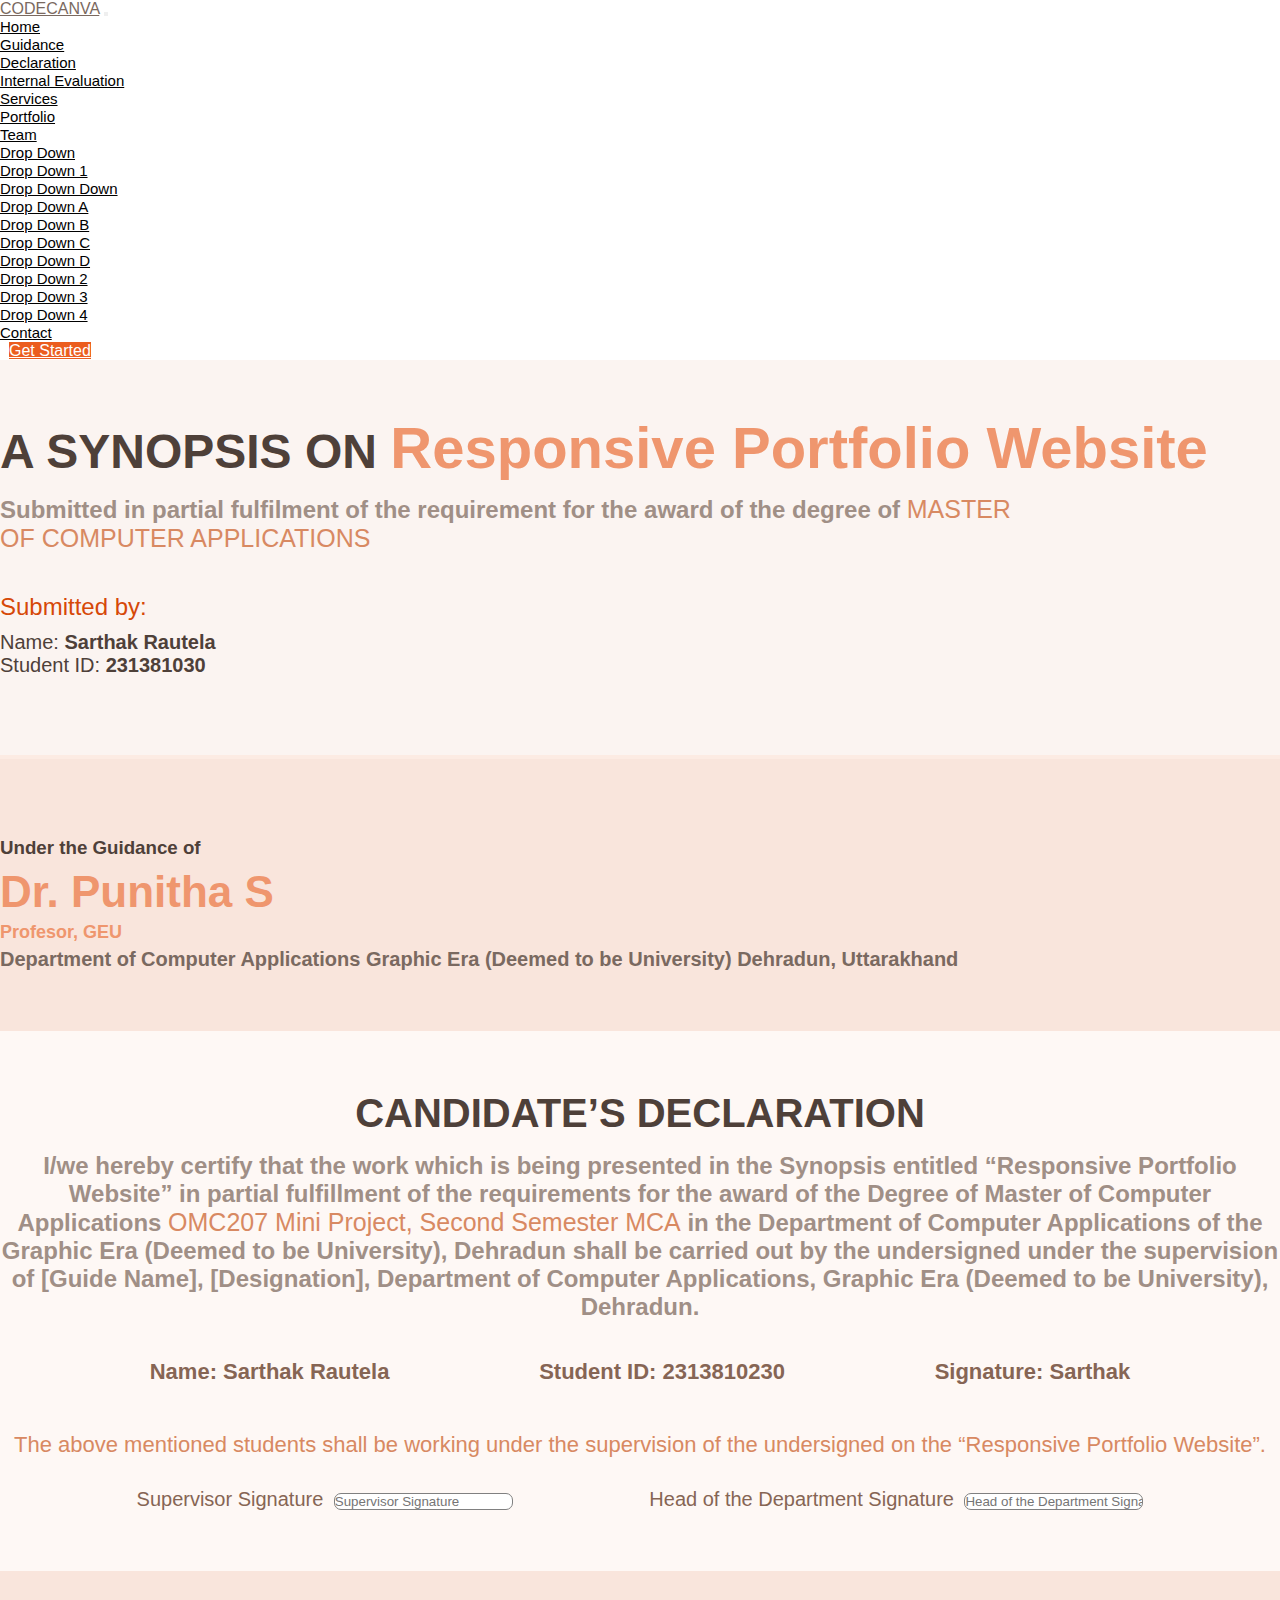
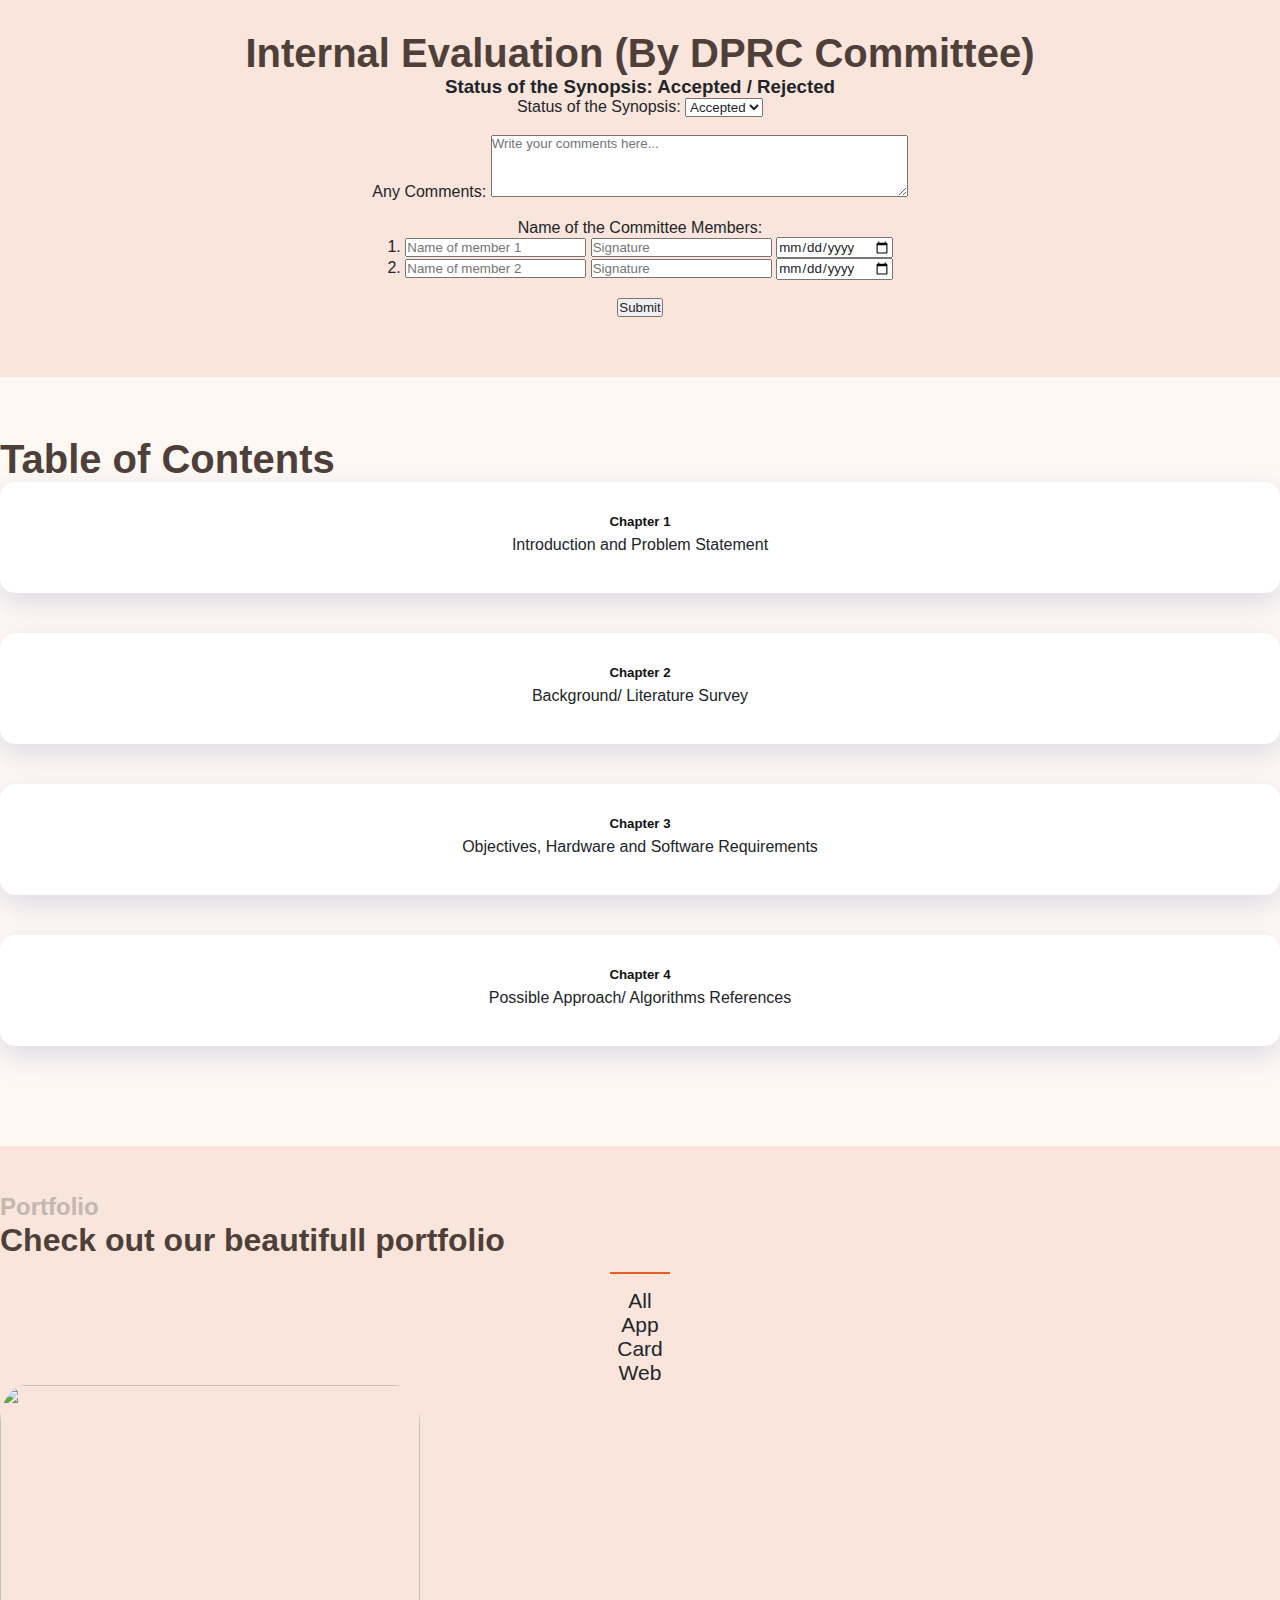
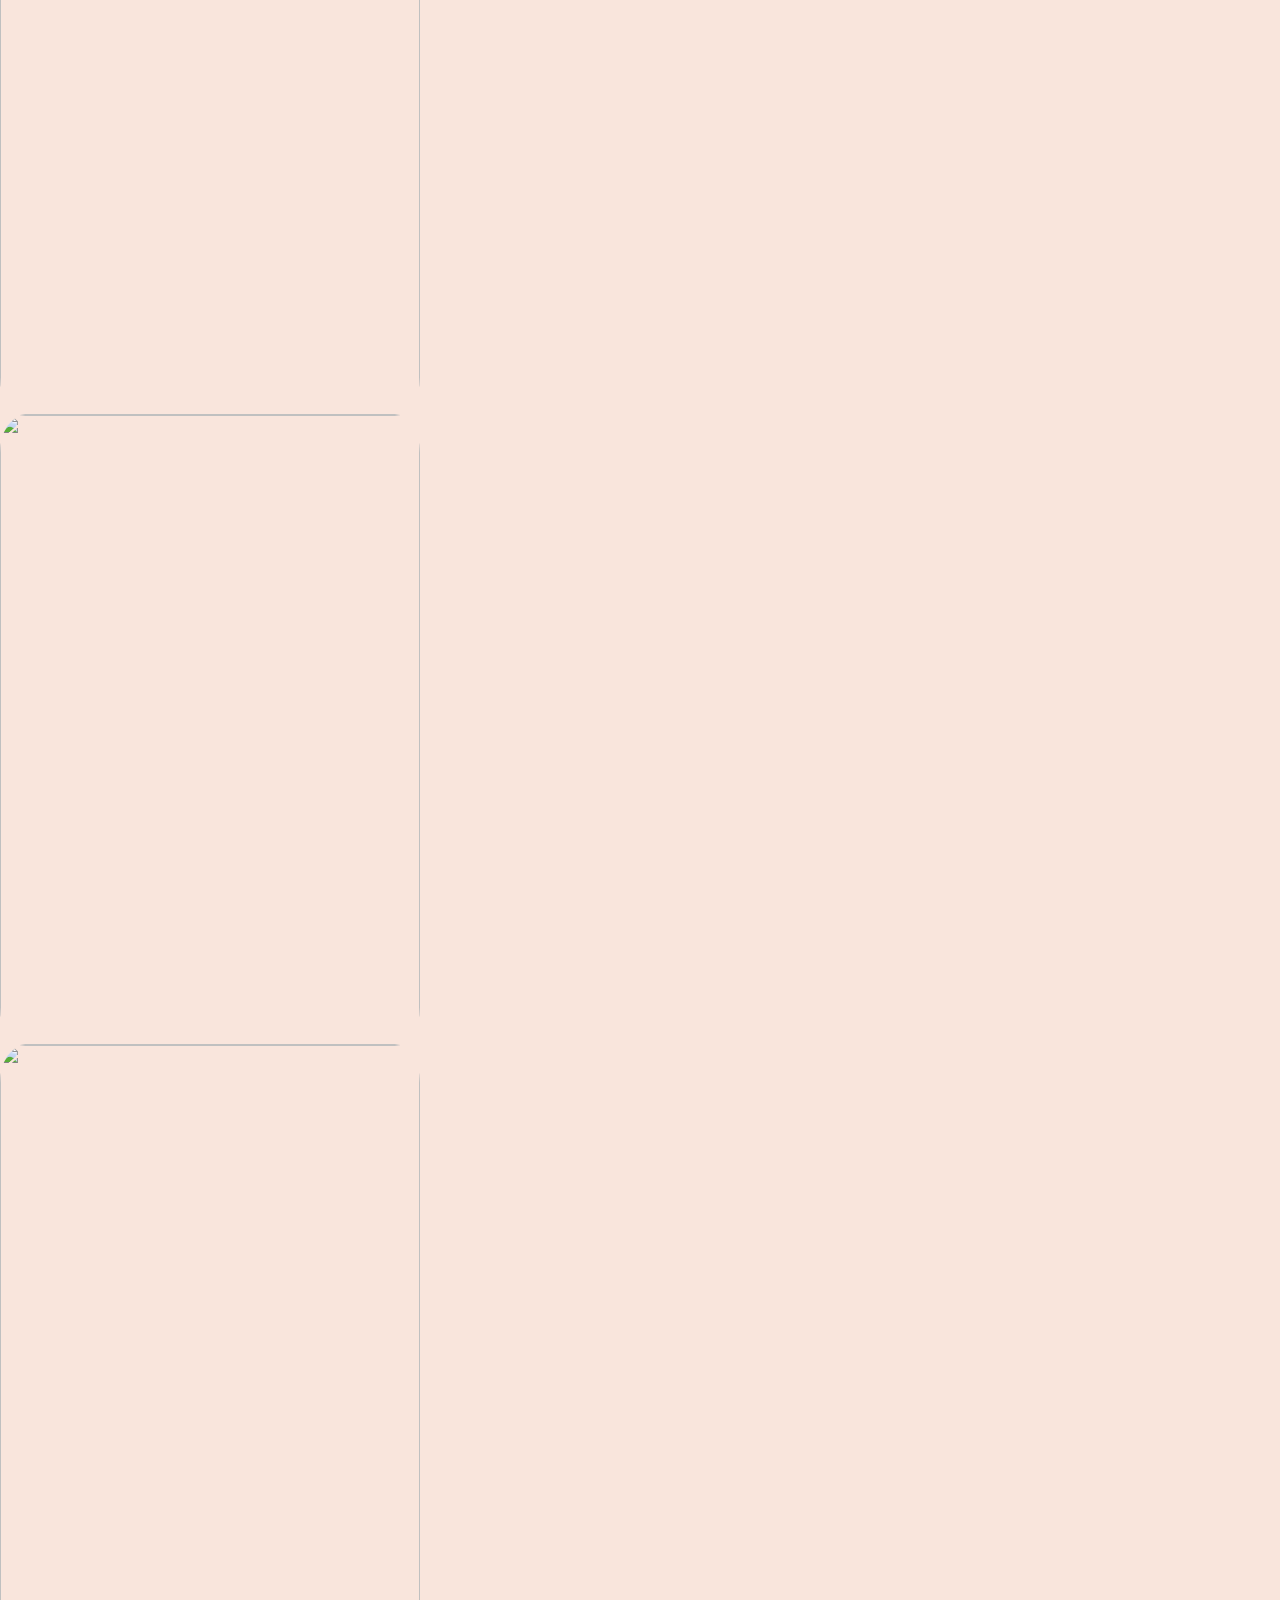
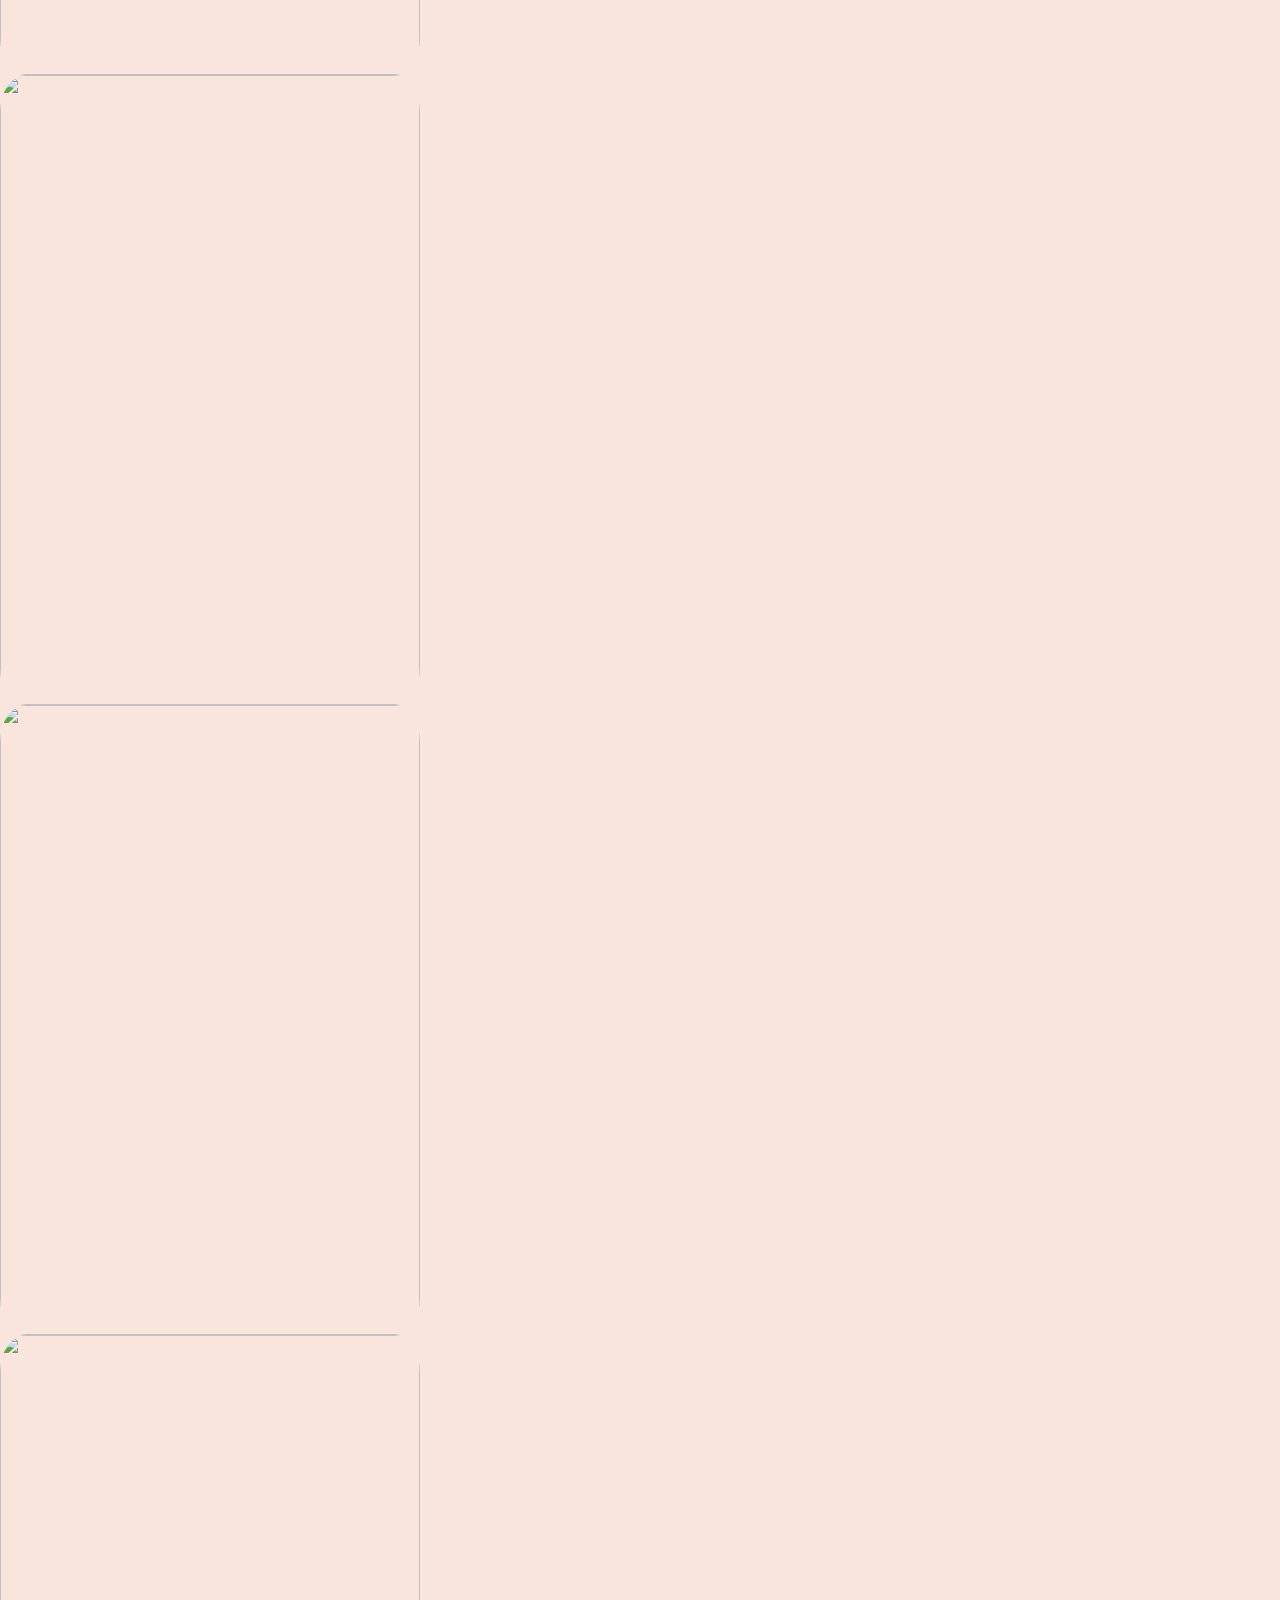
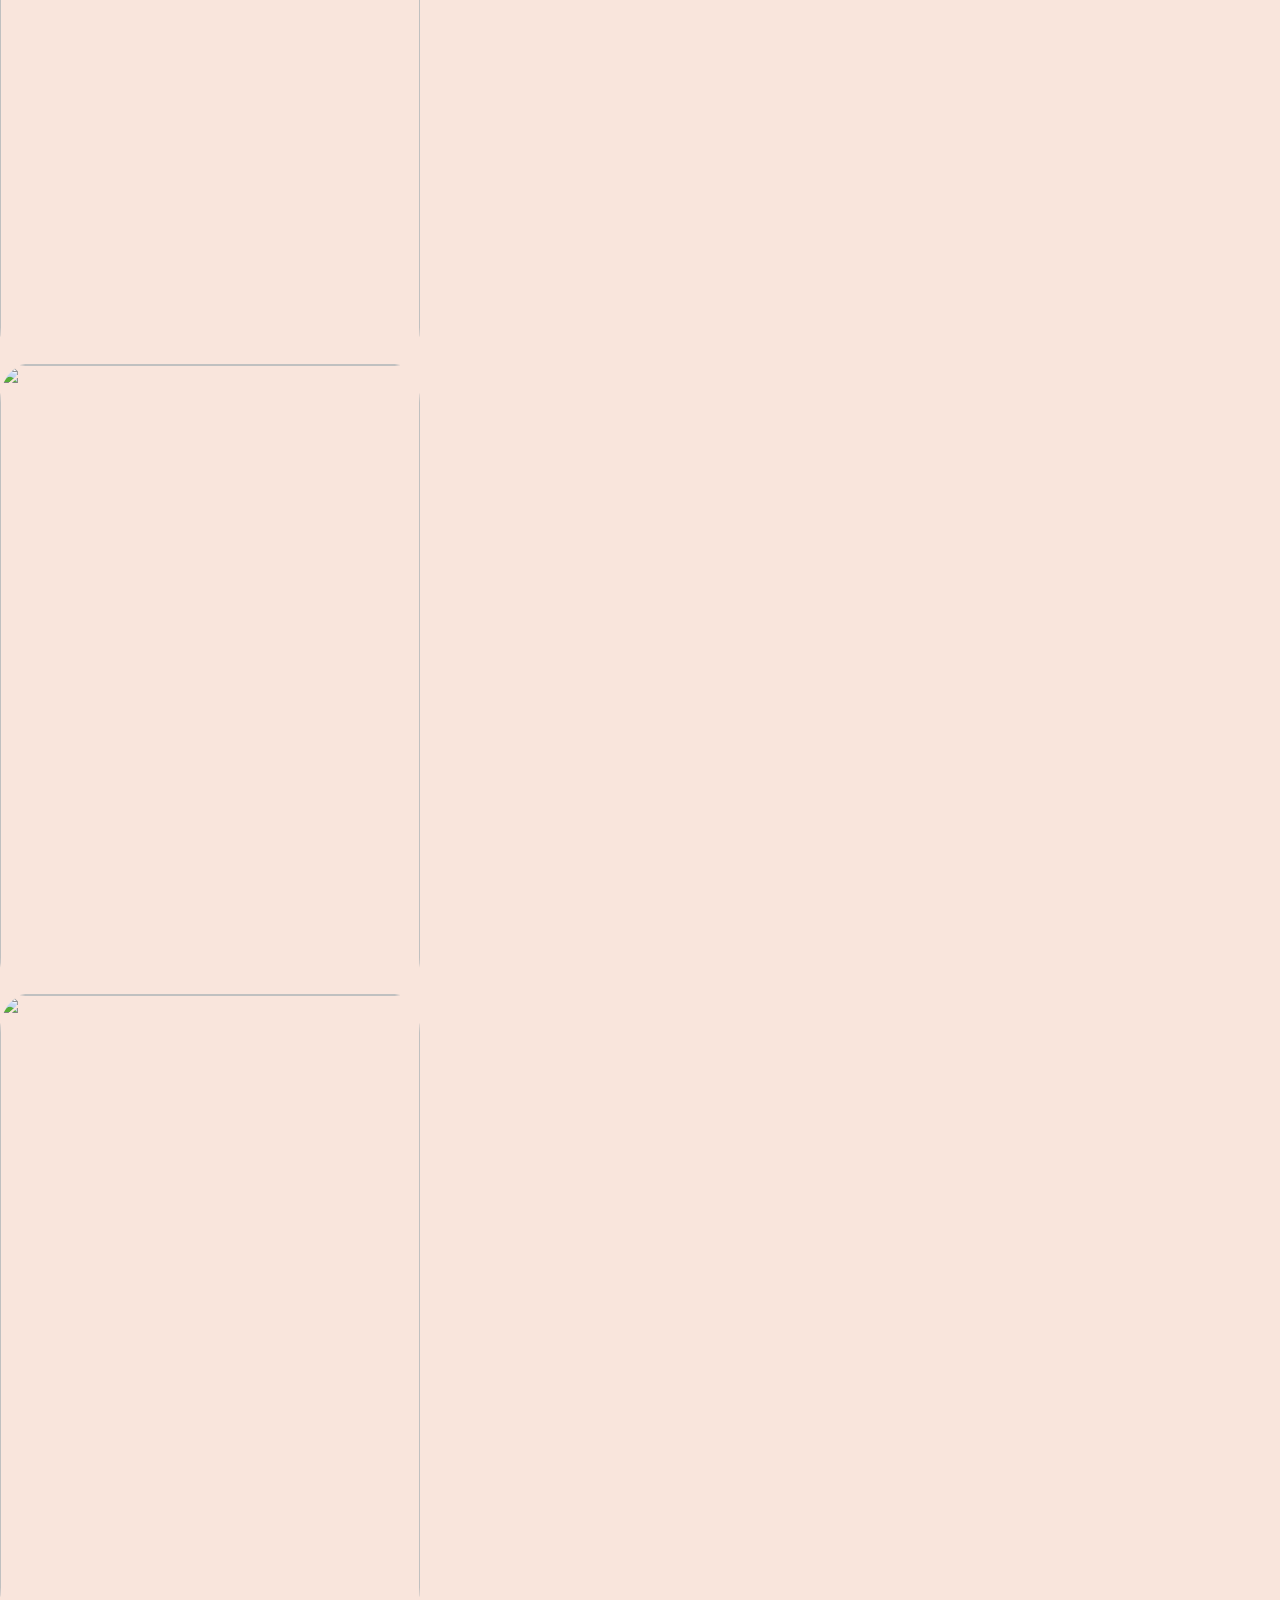
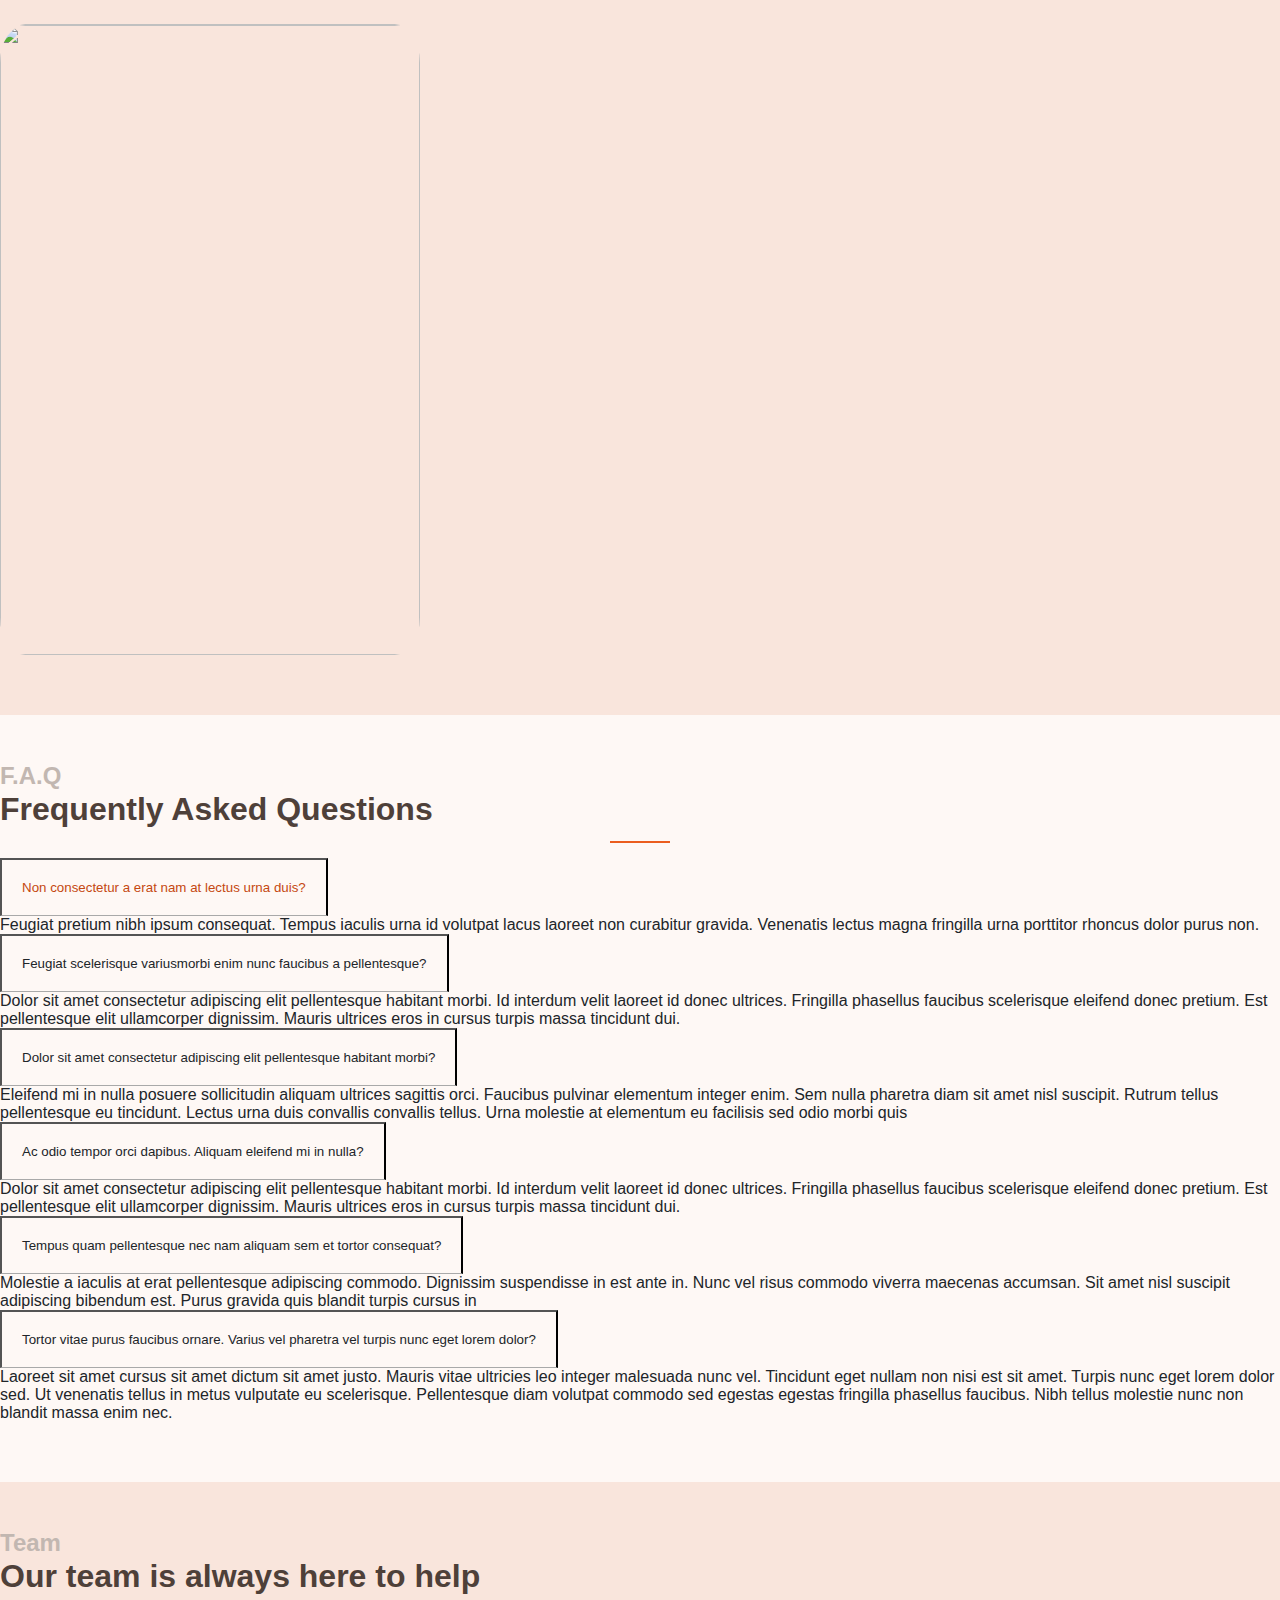
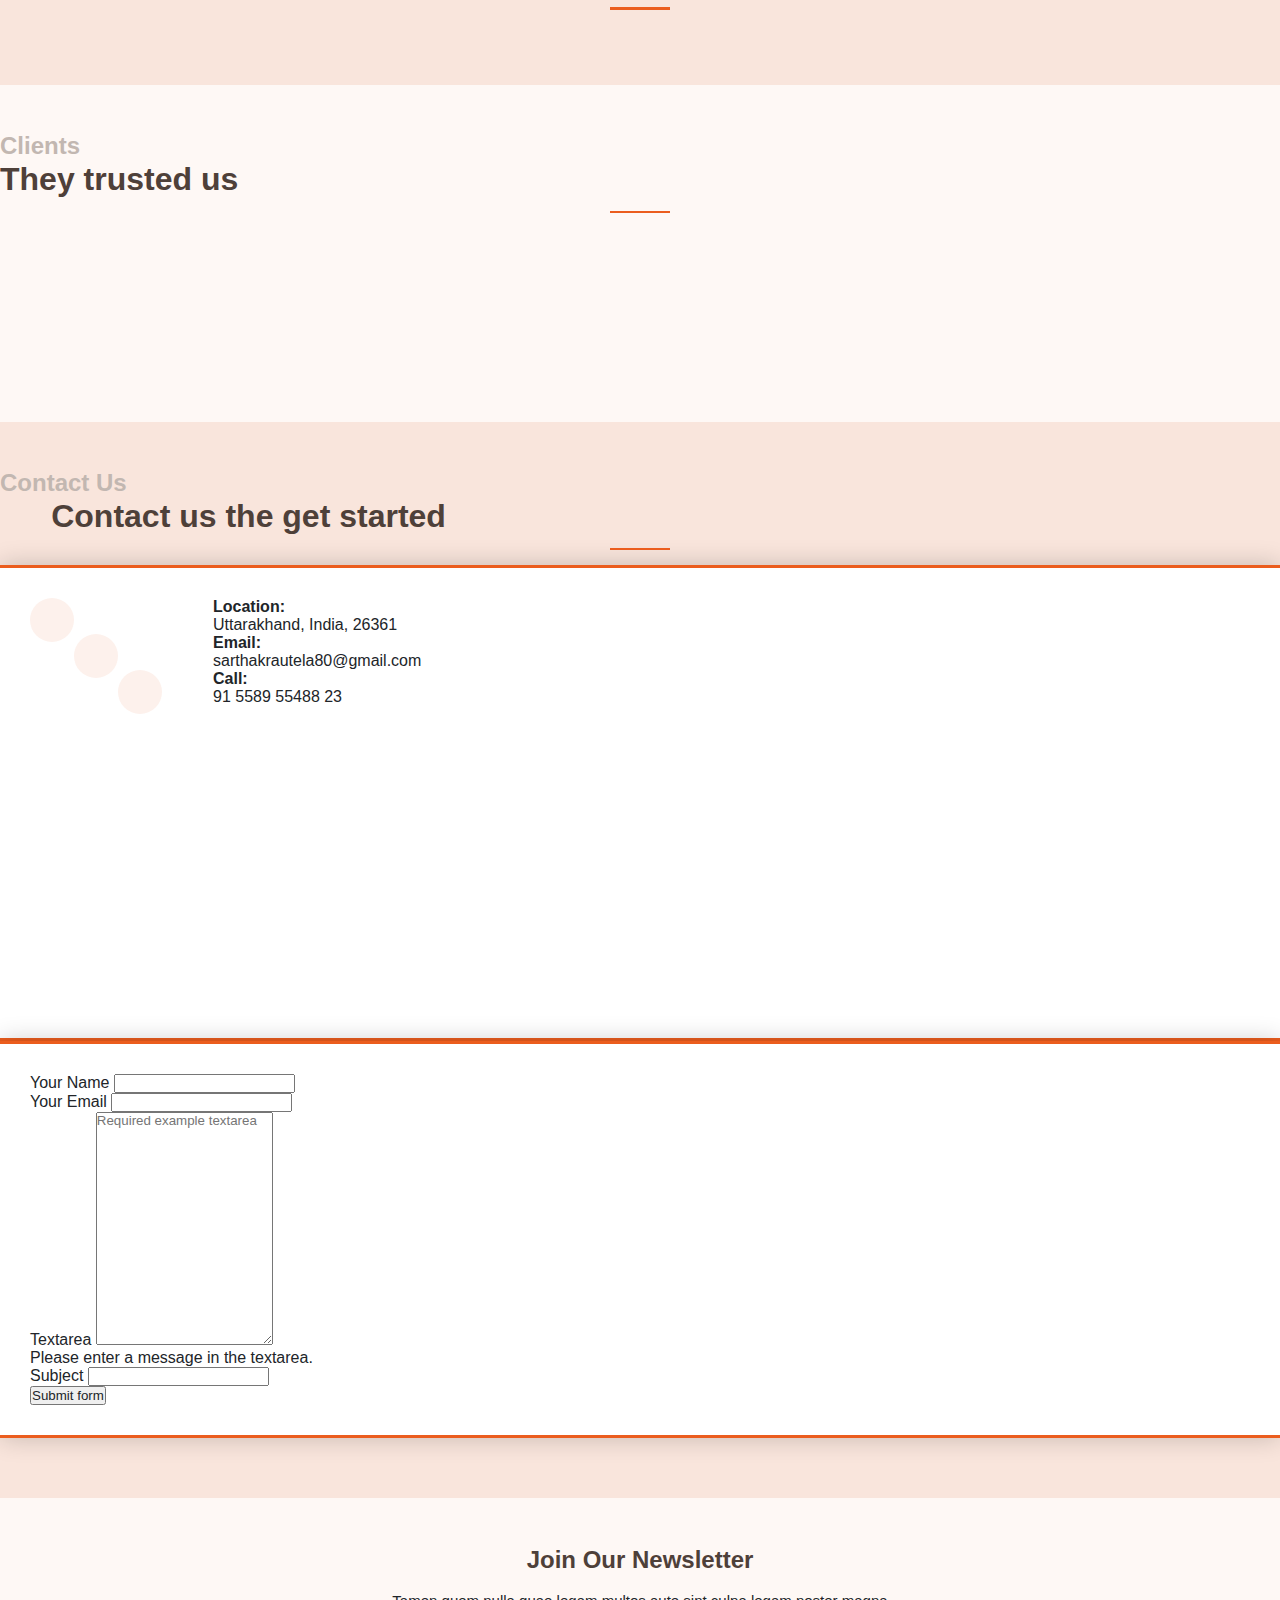
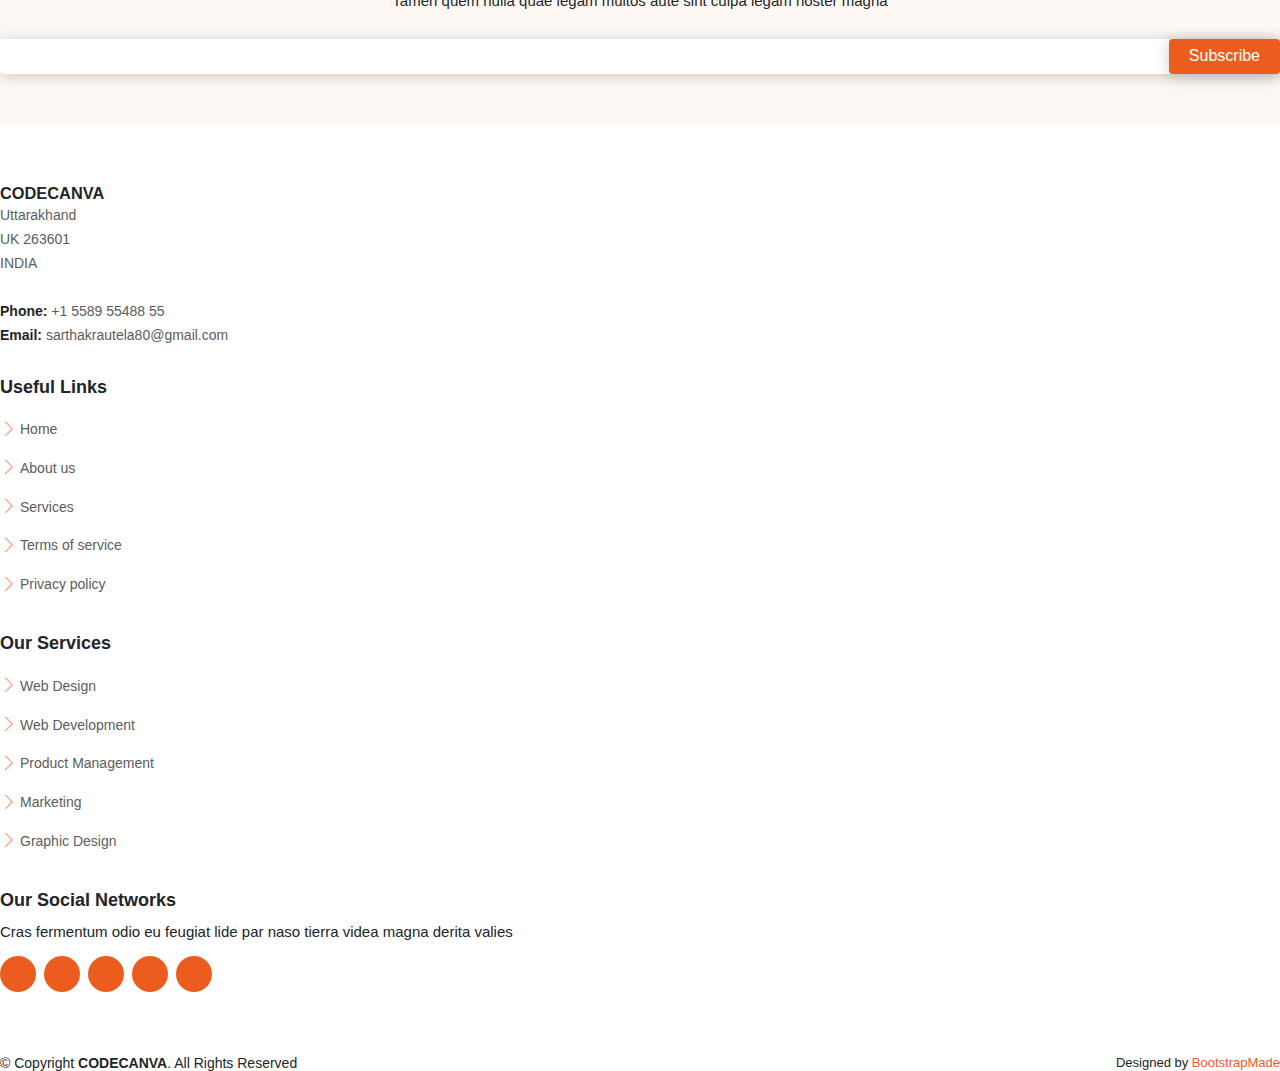
==== commit bf602fb1: "css js php" ====
--- a/main.html
+++ b/main.html
@@ -16,8 +16,7 @@
         integrity="sha384-1BmE4kWBq78iYhFldvKuhfTAU6auU8tT94WrHftjDbrCEXSU1oBoqyl2QvZ6jIW3" crossorigin="anonymous">
     <link href="https://kit-pro.fontawesome.com/releases/v6.1.1/css/pro.min.css" rel="stylesheet">
     <link rel="stylesheet" href="https://cdn.jsdelivr.net/npm/bootstrap-icons@1.9.1/font/bootstrap-icons.css">
-
-
+    <link rel="stylesheet" href="send-email.php">
 </head>
 
 
@@ -40,7 +39,15 @@
                         <a class="nav-link nav-text active mx-2 scrollto" aria-current="page" href="#home">Home</a>
                     </li>
                     <li class="nav-item">
-                        <a class="nav-link nav-text active mx-2 scrollto" aria-current="page" href="#about">About Us</a>
+                        <a class="nav-link nav-text active mx-2 scrollto" aria-current="page" href="#about">Guidance</a>
+                    </li>
+                    </li>
+                    <li class="nav-item">
+                        <a class="nav-link nav-text active mx-2 scrollto" aria-current="page" href="#declaration">Declaration</a>
+                    </li>
+                    </li>
+                    <li class="nav-item">
+                        <a class="nav-link nav-text active mx-2 scrollto" aria-current="page" href="#Internal-Evaluation">Internal Evaluation</a>
                     </li>
 
                     <li class="nav-item">
@@ -115,15 +122,21 @@
             <div class="row">
                 <div class="col-lg-6 order-2 order-lg-1 d-flex flex-column justify-content-center">
 
-                    <h1 class="hero-title">Better digital experience with CODECANVA</h1>
-
-                    <h2 class="hero-sub-title">We are team of talented designers making websites with Bootstrap</h2>
+                    <h1 class="hero-title">A SYNOPSIS ON <span>Responsive Portfolio Website</span></h1>
+
+                    <h2 class="hero-sub-title">Submitted in partial fulfilment of the requirement for the award of the
+                        degree of
+                        <span> MASTER OF COMPUTER APPLICATIONS</span>
+                    </h2>
 
                     <div>
 
-                        <a type="button" class="btn btn-color py-2 px-3 mb-sm-5 rounded"
-                            href="https://www.upwork.com/freelancers/~01103db1f8d0276dcf?mp_source=share"
-                            target="_blank">Get Started</a>
+                        <ul class="submitted">
+                            <h1>Submitted by:</h1>
+                            <li>Name: <span>Sarthak Rautela</span></li>
+                            <li>Student ID: <span>231381030</span></li>
+                        </ul>
+
 
                     </div>
 
@@ -143,7 +156,7 @@
     </section>
 
 
-    <!-- ABOUT US  -->
+    <!-- ABOUT US Means Guidance -->
 
 
     <section id="about" class="about ">
@@ -151,28 +164,20 @@
         <div class="container pt-4 pb-1">
             <div class="row justify-content-between">
                 <div class="col-lg-5 d-flex align-items-center justify-content-center about-img">
-                    <img src="	https://bootstrapmade.com/demo/templates/Ninestars/assets/img/about-img.svg"
-                        class="img-fluid" alt="">
+                    <img src="https://geu.ac.in/wp-content/uploads/2023/03/geu_white.svg" class="img-fluid" alt="">
                 </div>
 
                 <div class="col-lg-6 pt-5 pt-lg-0">
 
-                    <h3 class="fs-1">Voluptatem dignissimos provident quasi</h3>
-
-                    <p> Lorem ipsum dolor sit amet, consectetur adipiscing elit, sed do eiusmod tempor incididunt ut
-                        labore et dolore magna aliqua. Duis aute irure dolor in reprehenderit</p>
+                    <h3 class="fs-1">Under the Guidance of</h3>
+
+                    <p> Dr. Punitha S <span> <br> Profesor, GEU</span></p>
 
                     <div class="row">
-                        <div class="col-md-6">
-                            <i class="fa-light mt-3 mb-2 fa-file-invoice"></i>
-                            <h4>Corporis voluptates sit</h4>
-                            <p>Consequuntur sunt aut quasi enim aliquam quae harum pariatur laboris nisi ut aliquip</p>
-                        </div>
-                        <div class="col-md-6">
-                            <i class="fa-regular mt-3 mb-2 fa-cube"></i>
-                            <h4>Ullamco laboris nisi</h4>
-                            <p>Excepteur sint occaecat cupidatat non proident, sunt in culpa qui officia deserunt</p>
-                        </div>
+                        <h4>Department of Computer Applications
+                            Graphic Era (Deemed to be University)
+                            Dehradun, Uttarakhand
+                        </h4>
                     </div>
 
                 </div>
@@ -182,6 +187,82 @@
 
     </section>
 
+    <!-- Candidate declaration  -->
+    <section id="declaration" class="declaration">
+
+        <h1 class="heading">CANDIDATE’S DECLARATION</h1>
+        <h4 class="declare">I/we hereby certify that the work which is being presented in the Synopsis entitled
+            “Responsive Portfolio Website” in partial fulfillment of the requirements for the award of the Degree of
+            Master of Computer Applications <span>OMC207 Mini Project, Second Semester MCA</span> in the Department of
+            Computer Applications of the
+            Graphic Era (Deemed to be University), Dehradun shall be carried out by the undersigned under the
+            supervision of [Guide Name], [Designation], Department of Computer Applications, Graphic Era (Deemed to be
+            University), Dehradun.</h4>
+
+        <ul>
+            <li>Name: Sarthak Rautela</li>
+            <li>Student ID: 2313810230</li>
+            <li>Signature: Sarthak</li>
+        </ul>
+
+        <p>The above mentioned students shall be working under the supervision of the undersigned on the “Responsive
+            Portfolio Website”.</p>
+
+
+        <div class="declaration-input">
+            <div> <label for="member1">Supervisor Signature</label>
+                <input type="text" id="member1" name="member1" placeholder="Supervisor Signature">
+            </div>
+
+            <div> <label for="member1">Head of the Department Signature</label>
+                <input type="text" id="member1" name="member1" placeholder="Head of the Department Signature">
+            </div>
+        </div>
+    </section>
+
+
+
+    <!-- Feedback  -->
+
+    <section id="Internal-Evaluation" class="Internal-Evaluation">
+
+        <h1>Internal Evaluation (By DPRC Committee)</h1>
+        <h3>Status of the Synopsis: Accepted / Rejected</h3>
+        <form action="send-email.php" method="post">
+            <!-- Status of the Synopsis -->
+            <label for="status">Status of the Synopsis:</label>
+            <select id="status" name="status" required>
+                <option value="accepted">Accepted</option>
+                <option value="rejected">Rejected</option>
+            </select>
+            <br><br>
+
+            <!-- Any Comments -->
+            <label for="comments">Any Comments:</label>
+            <textarea id="comments" name="comments" rows="4" cols="50" placeholder="Write your comments here..."
+                required></textarea>
+            <br><br>
+
+            <!-- Name of the Committee Members and Signature with Date -->
+            <label for="committee-members">Name of the Committee Members:</label>
+            <div id="committee-members">
+                <label for="member1">1.</label>
+                <input type="text" id="member1" name="member1" placeholder="Name of member 1" required>
+                <input type="text" id="signature1" name="signature1" placeholder="Signature" required>
+                <input type="date" id="date1" name="date1" required>
+                <br>
+                <label for="member2">2.</label>
+                <input type="text" id="member2" name="member2" placeholder="Name of member 2" required>
+                <input type="text" id="signature2" name="signature2" placeholder="Signature" required>
+                <input type="date" id="date2" name="date2" required>
+            </div>
+            <br>
+
+            <button type="submit">Submit</button>
+        </form>
+
+    </section>
+
 
     <!-- SERVICES  -->
 
@@ -191,33 +272,19 @@
         <div class="container">
 
             <div class="section-title">
-                <h2 class="section-heading">Services</h2>
-                <p class="section-sub-heading">Check out the great services we offer</p>
-            </div>
-
-            <div class="row mt-5 pt-5">
-
-                <div class="col-md-6 col-lg-3 d-flex align-items-stretch">
-
-                    <div class="card">
-                        <div class="card-body">
-                            <i class="fa-brands  services-icon fa-dribbble"></i>
-                            <h5 class="card-title fs-5 fw-bolder">Lorem Ipsum</h5>
-                            <p class="card-text">Voluptatum deleniti atque corrupit quos dolores et quas molestias
-                                excepturi sint occaecati cupiditate</p>
-                        </div>
-                    </div>
-
-                </div>
+                <h2 class="section-heading">Table of Contents
+                </h2>
+            </div>
+
+            <div class="row pt-5">
 
                 <div class="col-md-6 col-lg-3 d-flex align-items-stretch">
 
                     <div class="card">
                         <div class="card-body">
                             <iconify-icon icon="bx:file" class="services-icon"></iconify-icon>
-                            <h5 class="card-title fs-5 fw-bolder">Sed ut perspiciatis</h5>
-                            <p class="card-text">Duis aute irure dolor in reprehenderit in voluptate velit esse cillum
-                                dolore eu fugiat nulla</p>
+                            <h5 class="card-title fs-5 fw-bolder">Chapter 1</h5>
+                            <p class="card-text">Introduction and Problem Statement</p>
                         </div>
                     </div>
 
@@ -227,10 +294,9 @@
 
                     <div class="card">
                         <div class="card-body">
-                            <iconify-icon icon="bxs:tachometer" class=" services-icon"></iconify-icon>
-                            <h5 class="card-title fs-5 fw-bolder">Magni Dolores</h5>
-                            <p class="card-text">Excepteur sint occaecat cupidatat non proident, sunt in culpa qui
-                                officia deserunt mollit anim</p>
+                            <iconify-icon icon="bx:file" class="services-icon"></iconify-icon>
+                            <h5 class="card-title fs-5 fw-bolder">Chapter 2</h5>
+                            <p class="card-text">Background/ Literature Survey</p>
                         </div>
                     </div>
 
@@ -240,10 +306,23 @@
 
                     <div class="card">
                         <div class="card-body">
-                            <iconify-icon icon="subway:world-1" class=" services-icon"></iconify-icon>
-                            <h5 class="card-title fs-5 fw-bolder">Nemo Enim</h5>
-                            <p class="card-text">At vero eos et accusamus et iusto odio dignissimos ducimus qui
-                                blanditiis praesentium voluptatum</p>
+                            <iconify-icon icon="bx:file" class="services-icon"></iconify-icon>
+                            <h5 class="card-title fs-5 fw-bolder">Chapter 3</h5>
+                            <p class="card-text">Objectives, Hardware and Software Requirements</p>
+                        </div>
+                    </div>
+
+                </div>
+
+                <div class="col-md-6 col-lg-3 d-flex align-items-stretch">
+
+                    <div class="card">
+                        <div class="card-body">
+                            <iconify-icon icon="bx:file" class="services-icon"></iconify-icon>
+                            <h5 class="card-title fs-5 fw-bolder">Chapter 4</h5>
+                            <p class="card-text">Possible Approach/ Algorithms
+                                References
+                            </p>
                         </div>
                     </div>
 
--- a/main.css
+++ b/main.css
@@ -4,121 +4,306 @@
     box-sizing: border-box;
     font-family: "Open Sans", sans-serif;
     color: #212529;
-  }
-  
-  .navbar-light .navbar-nav .nav-link {
+}
+
+.navbar-light .navbar-nav .nav-link {
     font-size: 15px;
     color: black !important;
-  }
-  .navbar-light .navbar-nav .nav-link:hover {
+}
+
+.navbar-light .navbar-nav .nav-link:hover {
     color: #eb5d1e !important;
-  }
-  
-  nav .nav-text {
+}
+
+nav .nav-text {
     font-weight: 400;
-  }
-  nav .btn-color {
+}
+
+nav .btn-color {
     background: #eb5d1e;
     color: #fff;
     margin-left: 9px;
-  }
-  nav .btn-color:hover {
+}
+
+nav .btn-color:hover {
     background: #ed6d33;
     color: white;
-  }
-  
-  .active:hover {
+}
+
+.active:hover {
     color: #eb5d1e;
-  }
-  
-  .navbar {
+}
+
+.navbar {
     box-shadow: 0px 2px 15px rgba(207, 199, 199, 0.4588235294) !important;
-  }
-  
-  .navbar-light .navbar-brand {
+}
+
+.navbar-light .navbar-brand {
     color: #7a6960 !important;
-  }
-  
-  #home {
+}
+
+#home {
     background: #fbf4f1;
     border-bottom: 4px solid #fcebe3;
     width: 100%;
     height: auto;
-  }
-  #home .hero-title {
-    font-size: 55px;
+}
+
+#home .hero-title {
+    font-size: 48px;
     font-weight: 700;
     line-height: 56px;
     color: #4e4039;
     font-family: "Raleway", sans-serif;
-  }
-  #home .hero-sub-title {
+}
+
+#home .hero-title span {
+    font-size: 58px;
+    font-weight: 700;
+    line-height: 56px;
+    color: #ef966e;
+    font-family: "Raleway", sans-serif;
+}
+
+#home .hero-sub-title {
     color: #a08f86;
     margin: 15px 18% 0 0;
     font-size: 24px;
     font-family: "Raleway", sans-serif !important;
-  }
-  #home .btn-color {
+}
+
+#home .hero-sub-title span {
+    color: #d88962;
+    font-size: 25px;
+    font-family: "Raleway", sans-serif !important;
+    font-weight: 500;
+}
+
+#home .submitted {
+    font-family: "Raleway", sans-serif !important;
+    list-style: none;
+    padding: 0;
+}
+
+#home .submitted h1 {
+    font-family: "Raleway", sans-serif !important;
+    font-size: 24px;
+    margin: 40px 0 10px;
+    color: #d64808;
+    font-weight: 500;
+}
+
+#home .submitted li {
+    font-family: "Raleway", sans-serif !important;
+    font-size: 20px;
+    color: #4e4039;
+}
+
+#home .submitted li span {
+    font-family: "Raleway", sans-serif !important;
+    font-weight: 600;
+    color: #4e4039;
+}
+
+@keyframes up-down {
+    0% {
+        transform: translateY(0);
+    }
+
+    100% {
+        transform: translateY(20px);
+    }
+}
+
+#home .animated {
+    animation: up-down 2s ease-in-out infinite alternate-reverse both;
+}
+
+
+@media only screen and (max-width: 600px) {
+    #home .hero-title {
+        font-size: 34px;
+        line-height: 40px;
+    }
+
+    #home .hero-title span {
+        font-size: 38px;
+        font-weight: 700;
+        line-height: 40px;
+    }
+
+    #home .hero-sub-title {
+        color: #a08f86;
+        margin: auto;
+        font-size: 21px;
+        font-family: "Raleway", sans-serif !important;
+    }
+}
+
+
+#about .container div img {
+    width: 100%;
+}
+
+#about .container div p {
+    color: #ef966e;
+    font-size: 44px;
+    font-weight: 700;
+    line-height: 22px;
     font-family: "Raleway", sans-serif;
-    font-weight: 500;
-    font-size: 16px;
-    letter-spacing: 1px;
-    padding: 8px 28px;
-    border-radius: 3px;
-    transition: 0.5s;
-    margin-top: 30px;
-    color: #fff;
-    background: #eb5d1e;
-  }
-  
-  #home .animated {
-    animation: up-down 2s ease-in-out infinite alternate-reverse both;
-  }
-  
-  .about h3 {
-    font-weight: 700;
-    color: #4e4039;
-  }
-  .about p {
+    margin-top: 22px;
+}
+
+#about .container div p span {
+    color: #ef966e;
+    font-size: 18px;
+    font-family: "Raleway", sans-serif;
+}
+
+.about h3 {
+    font-weight: 700;
+    color: #4e4039;
+}
+
+.about p {
     color: #5a6570;
     font-size: 17px;
-  }
-  .about h4 {
-    font-size: 24px;
+}
+
+.about h4 {
+    font-size: 20px;
     font-weight: 700;
     margin-top: 5px;
     color: #7a6960;
-  }
-  .about i {
+}
+
+.about i {
     color: #f39e7a;
     font-size: 44px;
-  }
-  
-  section {
+}
+
+section {
     padding: 60px 0;
     overflow: hidden;
-  }
-  
-  .services {
+    background: #f9e5dc;
+}
+
+/* Candidate declaration  */
+.declaration {
     background-color: #fef8f5;
-  }
-  .services .section-heading {
+    display: flex;
+    justify-content: center;
+    align-items: center;
+    flex-direction: column;
+    text-align: center;
+}
+
+.declaration .heading {
+    font-size: 40px;
+    font-weight: 700;
+    padding-bottom: 0;
+    color: #4e4039;
+}
+
+.declaration .declare {
+    color: #a08f86;
+    margin: 16px auto;
     font-size: 24px;
+    font-family: "Raleway", sans-serif !important;
+    max-width: 1500px;
+    width: 100%;
+}
+
+.declaration .declare span {
+    color: #d88962;
+    font-size: 25px;
+    font-family: "Raleway", sans-serif !important;
+    font-weight: 500;
+}
+
+.declaration ul {
+    width: 100%;
+    display: flex;
+    flex-wrap: wrap;
+    justify-content: space-evenly;
+    text-decoration: none;
+    list-style: none;
+    font-size: 22px;
+    margin: 22px 0;
+    font-weight: 800;
+}
+
+.declaration ul li {
+    color: #866554;
+}
+
+.declaration p {
+    color: #d88962;
+    font-size: 22px;
+    font-family: "Raleway", sans-serif !important;
+    font-weight: 500;
+    margin: 25px 0 30px 0;
+}
+
+.declaration .declaration-input {
+    color: #d88962;
+    display: flex;
+    justify-content: space-evenly;
+    width: 100%;
+    flex-wrap: wrap;
+}
+
+.declaration .declaration-input input {
+    border-radius: 7px;
+    border: 1px solid grey;
+    margin-left: 6px;
+}
+
+.declaration .declaration-input label {
+    color: #866554;
+    font-size: 20px;
+    font-family: "Raleway", sans-serif !important;
+    font-weight: 500;
+}
+
+/* Internal-Evaluation */
+
+.Internal-Evaluation {
+    display: flex;
+    justify-content: center;
+    align-items: center;
+    flex-direction: column;
+    text-align: center;
+}
+
+.Internal-Evaluation h1 {
+    font-size: 40px;
     font-weight: 700;
     padding-bottom: 0;
-    line-height: 1px;
-    margin-bottom: 15px;
-    color: #c2b7b1;
-  }
-  .services .section-sub-heading {
+    color: #4e4039;
+}
+
+.services {
+    background-color: #fef8f5;
+}
+
+.services .section-heading {
+    font-size: 40px;
+    font-weight: 700;
+    padding-bottom: 0;
+    color: #4e4039;
+}
+
+.services .section-sub-heading {
     padding-bottom: 15px;
     margin-bottom: 15px;
     position: relative;
     font-size: 32px;
     font-weight: 700;
     color: #4e4039;
-  }
-  .services .section-sub-heading::after {
+}
+
+.services .section-sub-heading::after {
     content: "";
     position: absolute;
     display: block;
@@ -127,20 +312,24 @@
     background: #eb5d1e;
     bottom: 0;
     left: calc(50% - 30px);
-  }
-  .services .services-icon {
+}
+
+.services .services-icon {
     font-size: 52px;
     line-height: 1;
     margin-bottom: 15px;
     color: #ef7f4d;
-  }
-  .services .card-title {
+}
+
+.services .card-title {
     color: #111;
-  }
-  .services .card-text {
+}
+
+.services .card-text {
     line-height: 32px;
-  }
-  .services .card {
+}
+
+.services .card {
     padding: 29px;
     position: relative;
     margin: 0 0 40px 0;
@@ -151,28 +340,31 @@
     text-align: center;
     border: 3px solid #fff;
     transition: transform 0.5s;
-  }
-  .services .card:hover {
+}
+
+.services .card:hover {
     transform: translateY(-10px);
-  }
-  
-  .portfolio .portfolio-title .portfolio-heading {
+}
+
+.portfolio .portfolio-title .portfolio-heading {
     font-size: 24px;
     font-weight: 700;
     padding-bottom: 0;
     line-height: 1px;
     margin-bottom: 15px;
     color: #c2b7b1;
-  }
-  .portfolio .portfolio-title .portfolio-sub-heading {
+}
+
+.portfolio .portfolio-title .portfolio-sub-heading {
     padding-bottom: 15px;
     margin-bottom: 15px;
     position: relative;
     font-size: 32px;
     font-weight: 700;
     color: #4e4039;
-  }
-  .portfolio .portfolio-title .portfolio-sub-heading::after {
+}
+
+.portfolio .portfolio-title .portfolio-sub-heading::after {
     content: "";
     position: absolute;
     display: block;
@@ -181,32 +373,39 @@
     background: #eb5d1e;
     bottom: 0;
     left: calc(50% - 30px);
-  }
-  .portfolio #portfolio-flters {
+}
+
+.portfolio #portfolio-flters {
     text-align: center;
     justify-content: center;
-  }
-  .portfolio #portfolio-flters li {
+}
+
+.portfolio #portfolio-flters li {
     list-style: none;
     font-size: 21px;
     cursor: pointer;
     transition: all 0.3s ease-in-out;
-  }
-  .portfolio #portfolio-flters li:hover {
+}
+
+.portfolio #portfolio-flters li:hover {
     color: #eb5d1e;
-  }
-  .portfolio #portfolio-flters li:active {
+}
+
+.portfolio #portfolio-flters li:active {
     color: #eb5d1e;
-  }
-  .portfolio figure {
-    position: relative;
-  }
-  .portfolio figure img {
+}
+
+.portfolio figure {
+    position: relative;
+}
+
+.portfolio figure img {
     display: block;
     width: 100%;
     border-radius: 6%;
-  }
-  .portfolio figure .image-overlay {
+}
+
+.portfolio figure .image-overlay {
     position: absolute;
     border-radius: 6%;
     top: 0;
@@ -221,14 +420,17 @@
     align-items: center;
     opacity: 0;
     transition: opacity 0.6s;
-  }
-  .portfolio figure .image-overlay:hover {
+}
+
+.portfolio figure .image-overlay:hover {
     opacity: 1;
-  }
-  .portfolio figure .image-overlay .portfolio-links {
-    position: absolute;
-  }
-  .portfolio figure .image-overlay .portfolio-links .icon {
+}
+
+.portfolio figure .image-overlay .portfolio-links {
+    position: absolute;
+}
+
+.portfolio figure .image-overlay .portfolio-links .icon {
     cursor: pointer;
     color: #eb5d1e;
     background-color: #fff;
@@ -237,57 +439,67 @@
     font-size: 26px;
     border-radius: 22px;
     margin: 0px 7px;
-  }
-  .portfolio figure .image-overlay .portfolio-links .icon:hover {
+}
+
+.portfolio figure .image-overlay .portfolio-links .icon:hover {
     color: #fff;
     background-color: #eb5d1e;
-  }
-  .portfolio figure .image-overlay .portfolio-info {
+}
+
+.portfolio figure .image-overlay .portfolio-info {
     margin-top: 50%;
     position: absolute;
-  }
-  .portfolio figure .image-overlay .portfolio-info h4 {
+}
+
+.portfolio figure .image-overlay .portfolio-info h4 {
     font-weight: 700;
     color: #fff;
     font-size: 22px;
-  }
-  .portfolio figure .image-overlay .portfolio-info p {
+}
+
+.portfolio figure .image-overlay .portfolio-info p {
     color: #fff;
     font-size: 14px;
-  }
-  .portfolio figure .image-overlay .image-title {
+}
+
+.portfolio figure .image-overlay .image-title {
     font-size: 4rem;
     font-weight: bolder;
     color: #fff;
-  }
-  .portfolio .image-overlay > * {
+}
+
+.portfolio .image-overlay>* {
     transform: translateY(20px);
     transition: transform 0.25s;
-  }
-  .portfolio .image-overlay:hover > * {
+}
+
+.portfolio .image-overlay:hover>* {
     transform: translateY(0);
-  }
-  
-  .faq {
+}
+
+.faq {
     background-color: #fef8f5;
-  }
-  .faq .faq-heading {
+}
+
+.faq .faq-heading {
     font-size: 24px;
     font-weight: 700;
     padding-bottom: 0;
     line-height: 1px;
     margin-bottom: 15px;
     color: #c2b7b1;
-  }
-  .faq .faq-sub-heading {
+}
+
+.faq .faq-sub-heading {
     padding-bottom: 15px;
     margin-bottom: 15px;
     position: relative;
     font-size: 32px;
     font-weight: 700;
     color: #4e4039;
-  }
-  .faq .faq-sub-heading::after {
+}
+
+.faq .faq-sub-heading::after {
     content: "";
     position: absolute;
     display: block;
@@ -296,46 +508,54 @@
     background: #eb5d1e;
     bottom: 0;
     left: calc(50% - 30px);
-  }
-  .faq .accordion-button:not(.collapsed) {
+}
+
+.faq .accordion-button:not(.collapsed) {
     color: #c54811;
     background-color: #fef8f5;
-  }
-  .faq .accordion-button:not(.collapsed)::after {
+}
+
+.faq .accordion-button:not(.collapsed)::after {
     color: #c54811;
-  }
-  .faq .accordion-item {
+}
+
+.faq .accordion-item {
     background-color: #fef8f5;
     border: none;
-  }
-  .faq .accordion-button {
+}
+
+.faq .accordion-button {
     background-color: #fef8f5;
-  }
-  .faq .accordion-button:hover:hover {
+}
+
+.faq .accordion-button:hover:hover {
     color: #eb5d1e;
-  }
-  .faq button {
+}
+
+.faq button {
     border-bottom: 1px solid darkgrey;
     padding: 20px;
-  }
-  
-  .team .team-heading {
+}
+
+.team .team-heading {
     font-size: 24px;
     font-weight: 700;
     padding-bottom: 0;
     line-height: 1px;
     margin-bottom: 15px;
     color: #c2b7b1;
-  }
-  .team .team-sub-heading {
+}
+
+.team .team-sub-heading {
     padding-bottom: 15px;
     margin-bottom: 15px;
     position: relative;
     font-size: 32px;
     font-weight: 700;
     color: #4e4039;
-  }
-  .team .team-sub-heading:after {
+}
+
+.team .team-sub-heading:after {
     content: "";
     position: absolute;
     display: block;
@@ -344,15 +564,18 @@
     background: #eb5d1e;
     bottom: 0;
     left: calc(50% - 30px);
-  }
-  .team figure {
-    position: relative;
-  }
-  .team figure img {
+}
+
+.team figure {
+    position: relative;
+}
+
+.team figure img {
     display: block;
     width: 100%;
-  }
-  .team figure .overlay-left {
+}
+
+.team figure .overlay-left {
     position: absolute;
     top: 0;
     left: 0;
@@ -366,12 +589,14 @@
     align-items: baseline;
     opacity: 0;
     transition: opacity 0.6s;
-  }
-  .team figure .overlay-left:hover {
+}
+
+.team figure .overlay-left:hover {
     width: 100%;
     opacity: 1;
-  }
-  .team figure .image-overlay {
+}
+
+.team figure .image-overlay {
     position: absolute;
     top: 0;
     left: 0;
@@ -385,74 +610,88 @@
     align-items: center;
     opacity: 0;
     transition: opacity 0.6s;
-  }
-  .team figure .image-overlay:hover {
+}
+
+.team figure .image-overlay:hover {
     opacity: 1;
-  }
-  .team figure .image-overlay .member-info-content {
+}
+
+.team figure .image-overlay .member-info-content {
     position: absolute;
     margin-top: 44%;
-  }
-  .team figure .image-overlay .member-info-content h4 {
+}
+
+.team figure .image-overlay .member-info-content h4 {
     font-weight: 700;
     color: #fff;
     font-size: 22px;
-  }
-  .team figure .image-overlay .member-info-content span {
+}
+
+.team figure .image-overlay .member-info-content span {
     color: #fff;
     font-size: 14px;
-  }
-  .team figure .image-overlay .social {
+}
+
+.team figure .image-overlay .social {
     margin-top: 50%;
     position: absolute;
     transform: translate(0%, -50%);
     width: 100%;
-  }
-  .team figure .image-overlay .social a {
+}
+
+.team figure .image-overlay .social a {
     font-weight: 700;
     font-size: 22px;
     margin: 11px 5px;
-  }
-  .team figure .image-overlay .social a i {
+}
+
+.team figure .image-overlay .social a i {
     color: #fff;
     margin: 2px 11px;
-  }
-  .team figure .image-overlay .social a i:hover {
+}
+
+.team figure .image-overlay .social a i:hover {
     color: #eb5d1e;
-  }
-  .team figure .image-overlay .image-title {
+}
+
+.team figure .image-overlay .image-title {
     font-size: 4rem;
     font-weight: bolder;
     color: #fff;
-  }
-  .team .image-overlay > * {
+}
+
+.team .image-overlay>* {
     transform: translateY(20px);
     transition: transform 0.25s;
-  }
-  .team .image-overlay:hover > * {
+}
+
+.team .image-overlay:hover>* {
     transform: translateY(0);
-  }
-  
-  .client {
+}
+
+.client {
     background-color: #fef8f5;
-  }
-  .client .client-container .client-heading {
+}
+
+.client .client-container .client-heading {
     font-size: 24px;
     font-weight: 700;
     padding-bottom: 0;
     line-height: 1px;
     margin-bottom: 15px;
     color: #c2b7b1;
-  }
-  .client .client-container .client-sub-heading {
+}
+
+.client .client-container .client-sub-heading {
     padding-bottom: 15px;
     margin-bottom: 15px;
     position: relative;
     font-size: 32px;
     font-weight: 700;
     color: #4e4039;
-  }
-  .client .client-container .client-sub-heading::after {
+}
+
+.client .client-container .client-sub-heading::after {
     content: "";
     position: absolute;
     display: block;
@@ -461,52 +700,60 @@
     background: #eb5d1e;
     bottom: 0;
     left: calc(50% - 30px);
-  }
-  .client .container {
+}
+
+.client .container {
     margin: auto;
     position: relative;
     place-items: center;
     overflow: hidden;
-  }
-  .client img {
+}
+
+.client img {
     width: 44%;
     transition: transform 1s;
     cursor: pointer;
-  }
-  .client img:hover {
+}
+
+.client img:hover {
     transform: translateZ(20px);
-  }
-  .client .slide-container {
+}
+
+.client .slide-container {
     display: flex;
     width: 4500px;
     animation: scroll 20s linear infinite;
-  }
-  @keyframes scroll {
+}
+
+@keyframes scroll {
     0% {
-      transform: translate(0);
+        transform: translate(0);
     }
+
     100% {
-      transform: translateX(-2250px);
+        transform: translateX(-2250px);
     }
-  }
-  .client .slide-image {
+}
+
+.client .slide-image {
     height: 134px;
     width: 282px;
     display: flex;
     align-items: center;
     padding: 2px;
     perspective: 100px;
-  }
-  
-  .contact .contact-title .contact-heading {
+}
+
+.contact .contact-title .contact-heading {
     font-size: 24px;
     font-weight: 700;
     padding-bottom: 0;
     line-height: 1px;
     margin-bottom: 15px;
     color: #c2b7b1;
-  }
-  .contact .contact-title .contact-sub-heading {
+}
+
+.contact .contact-title .contact-sub-heading {
     padding-bottom: 15px;
     margin-bottom: 15px;
     position: relative;
@@ -514,8 +761,9 @@
     font-weight: 700;
     color: #4e4039;
     padding-left: 4%;
-  }
-  .contact .contact-title .contact-sub-heading:after {
+}
+
+.contact .contact-title .contact-sub-heading:after {
     content: "";
     position: absolute;
     display: block;
@@ -524,16 +772,18 @@
     background: #eb5d1e;
     bottom: 0;
     left: calc(50% - 30px);
-  }
-  .contact .info {
+}
+
+.contact .info {
     border-bottom: 3px solid #eb5d1e;
     border-top: 3px solid #eb5d1e;
     padding: 30px;
     background: #fff;
     width: 100%;
     box-shadow: 0 0 24px 0 rgba(10, 10, 10, 0.2);
-  }
-  .contact .contact-icon {
+}
+
+.contact .contact-icon {
     font-size: 20px;
     color: #eb5d1e;
     float: left;
@@ -545,50 +795,58 @@
     align-items: center;
     border-radius: 50px;
     transition: all 0.3s ease-in-out;
-  }
-  @media (max-width: 786px) {
+}
+
+@media (max-width: 786px) {
     .contact .contact-icon {
-      margin-right: 18px;
+        margin-right: 18px;
     }
-  }
-  .contact h4 {
+}
+
+.contact h4 {
     padding-left: 15%;
-  }
-  .contact p {
+}
+
+.contact p {
     padding-left: 15%;
-  }
-  .contact form {
+}
+
+.contact form {
     border-bottom: 3px solid #eb5d1e;
     border-top: 3px solid #eb5d1e;
     padding: 30px;
     background: #fff;
     width: 100%;
     box-shadow: 0 0 24px 0 rgba(10, 10, 10, 0.2);
-  }
-  
-  #footer {
+}
+
+#footer {
     color: #212529;
     font-size: 14px;
-  }
-  #footer .footer-newsletter {
+}
+
+#footer .footer-newsletter {
     padding: 50px 0;
     background: #fef8f5;
     text-align: center;
     font-size: 15px;
-  }
-  #footer .footer-newsletter h4 {
+}
+
+#footer .footer-newsletter h4 {
     font-size: 24px;
     margin: 0 0 20px 0;
     padding: 0;
     line-height: 1;
     font-weight: 600;
     color: #4e4039;
-  }
-  #footer .footer-newsletter p {
+}
+
+#footer .footer-newsletter p {
     margin-top: 0;
     margin-bottom: 1rem;
-  }
-  #footer .footer-newsletter form {
+}
+
+#footer .footer-newsletter form {
     margin-top: 30px;
     background: #fff;
     padding: 6px 10px;
@@ -596,13 +854,15 @@
     border-radius: 4px;
     box-shadow: 0px 2px 15px rgba(10, 10, 10, 0.2);
     text-align: left;
-  }
-  #footer .footer-newsletter form input[type=email] {
+}
+
+#footer .footer-newsletter form input[type=email] {
     border: 0;
     padding: 4px 4px;
     width: calc(100% - 100px);
-  }
-  #footer .footer-newsletter form input[type=submit] {
+}
+
+#footer .footer-newsletter form input[type=submit] {
     position: absolute;
     top: 0;
     right: 0;
@@ -616,59 +876,71 @@
     transition: 0.3s;
     border-radius: 4px;
     box-shadow: 0px 2px 15px rgba(10, 10, 10, 0.2);
-  }
-  #footer .footer-newsletter form input[type=submit]:hover {
+}
+
+#footer .footer-newsletter form input[type=submit]:hover {
     background: #d35219;
-  }
-  #footer .footer-top {
+}
+
+#footer .footer-top {
     padding: 60px 0 30px 0;
-  }
-  #footer .footer-top .footer-contact {
+}
+
+#footer .footer-top .footer-contact {
     margin-bottom: 30px;
-  }
-  #footer .footer-top .footer-contact p {
+}
+
+#footer .footer-top .footer-contact p {
     font-size: 14px;
     line-height: 24px;
     margin-bottom: 0;
     font-family: "Raleway", sans-serif;
     color: #5c5c5c;
-  }
-  #footer .footer-top .footer-links {
+}
+
+#footer .footer-top .footer-links {
     margin-bottom: 30px;
-  }
-  #footer .footer-top h4 {
+}
+
+#footer .footer-top h4 {
     font-size: 18px;
     font-weight: bold;
     color: #212529;
     position: relative;
     padding-bottom: 12px;
-  }
-  #footer .footer-top p {
+}
+
+#footer .footer-top p {
     margin-bottom: 1rem;
     font-size: 15px;
-  }
-  #footer .footer-top ul {
+}
+
+#footer .footer-top ul {
     padding: 0;
-  }
-  #footer .footer-top ul li {
+}
+
+#footer .footer-top ul li {
     padding: 10px 0;
     display: flex;
     align-items: center;
-  }
-  #footer .footer-top ul li a {
+}
+
+#footer .footer-top ul li a {
     text-decoration: none;
     color: #5c5c5c;
     transition: 0.3s;
     display: inline-block;
     line-height: 1;
-  }
-  #footer .footer-top i {
+}
+
+#footer .footer-top i {
     padding-right: 2px;
     color: #f39e7a;
     font-size: 18px;
     line-height: 1;
-  }
-  #footer .social-links a {
+}
+
+#footer .social-links a {
     font-size: 18px;
     display: inline-block;
     background: #eb5d1e;
@@ -680,61 +952,73 @@
     width: 36px;
     height: 36px;
     transition: 0.3s;
-  }
-  #footer .social-links a:hover {
+}
+
+#footer .social-links a:hover {
     background: #dd581e;
-  }
-  #footer .social-links a .social-icon {
-    color: #fff;
-  }
-  #footer .copyright-container {
+}
+
+#footer .social-links a .social-icon {
+    color: #fff;
+}
+
+#footer .copyright-container {
     background: #fef8f5;
-  }
-  #footer .copyright {
+}
+
+#footer .copyright {
     text-align: center;
     float: left;
-  }
-  @media (max-width: 575px) {
+}
+
+@media (max-width: 575px) {
     #footer .copyright {
-      float: none;
-      -moz-text-align-last: center;
-           text-align-last: center;
-      padding: 3px 0;
+        float: none;
+        -moz-text-align-last: center;
+        text-align-last: center;
+        padding: 3px 0;
     }
-  }
-  #footer .credits {
+}
+
+#footer .credits {
     float: right;
     text-align: center;
     font-size: 13px;
     color: #212529;
-  }
-  @media (max-width: 575px) {
+}
+
+@media (max-width: 575px) {
     #footer .credits {
-      float: none;
-      -moz-text-align-last: center;
-           text-align-last: center;
-      padding: 3px 0;
+        float: none;
+        -moz-text-align-last: center;
+        text-align-last: center;
+        padding: 3px 0;
     }
-  }
-  #footer .credits a {
+}
+
+#footer .credits a {
     color: #eb5d1e;
     text-decoration: none;
-  }
-  
-  .portfolio figure {
+}
+
+.portfolio figure {
     max-width: 420px;
     height: 630px;
     overflow: hidden;
-  }
-  .portfolio figure img {
+}
+
+.portfolio figure img {
     width: 100%;
     height: 100%;
     border-radius: 6%;
     -o-object-fit: cover;
-       object-fit: cover;
-  }
-  @media (max-width: 575px) {
+    object-fit: cover;
+}
+
+@media (max-width: 575px) {
     .portfolio figure {
-      height: 380px;
+        height: 380px;
     }
-  }/*# sourceMappingURL=main.css.map */+}
+
+/*# sourceMappingURL=main.css.map */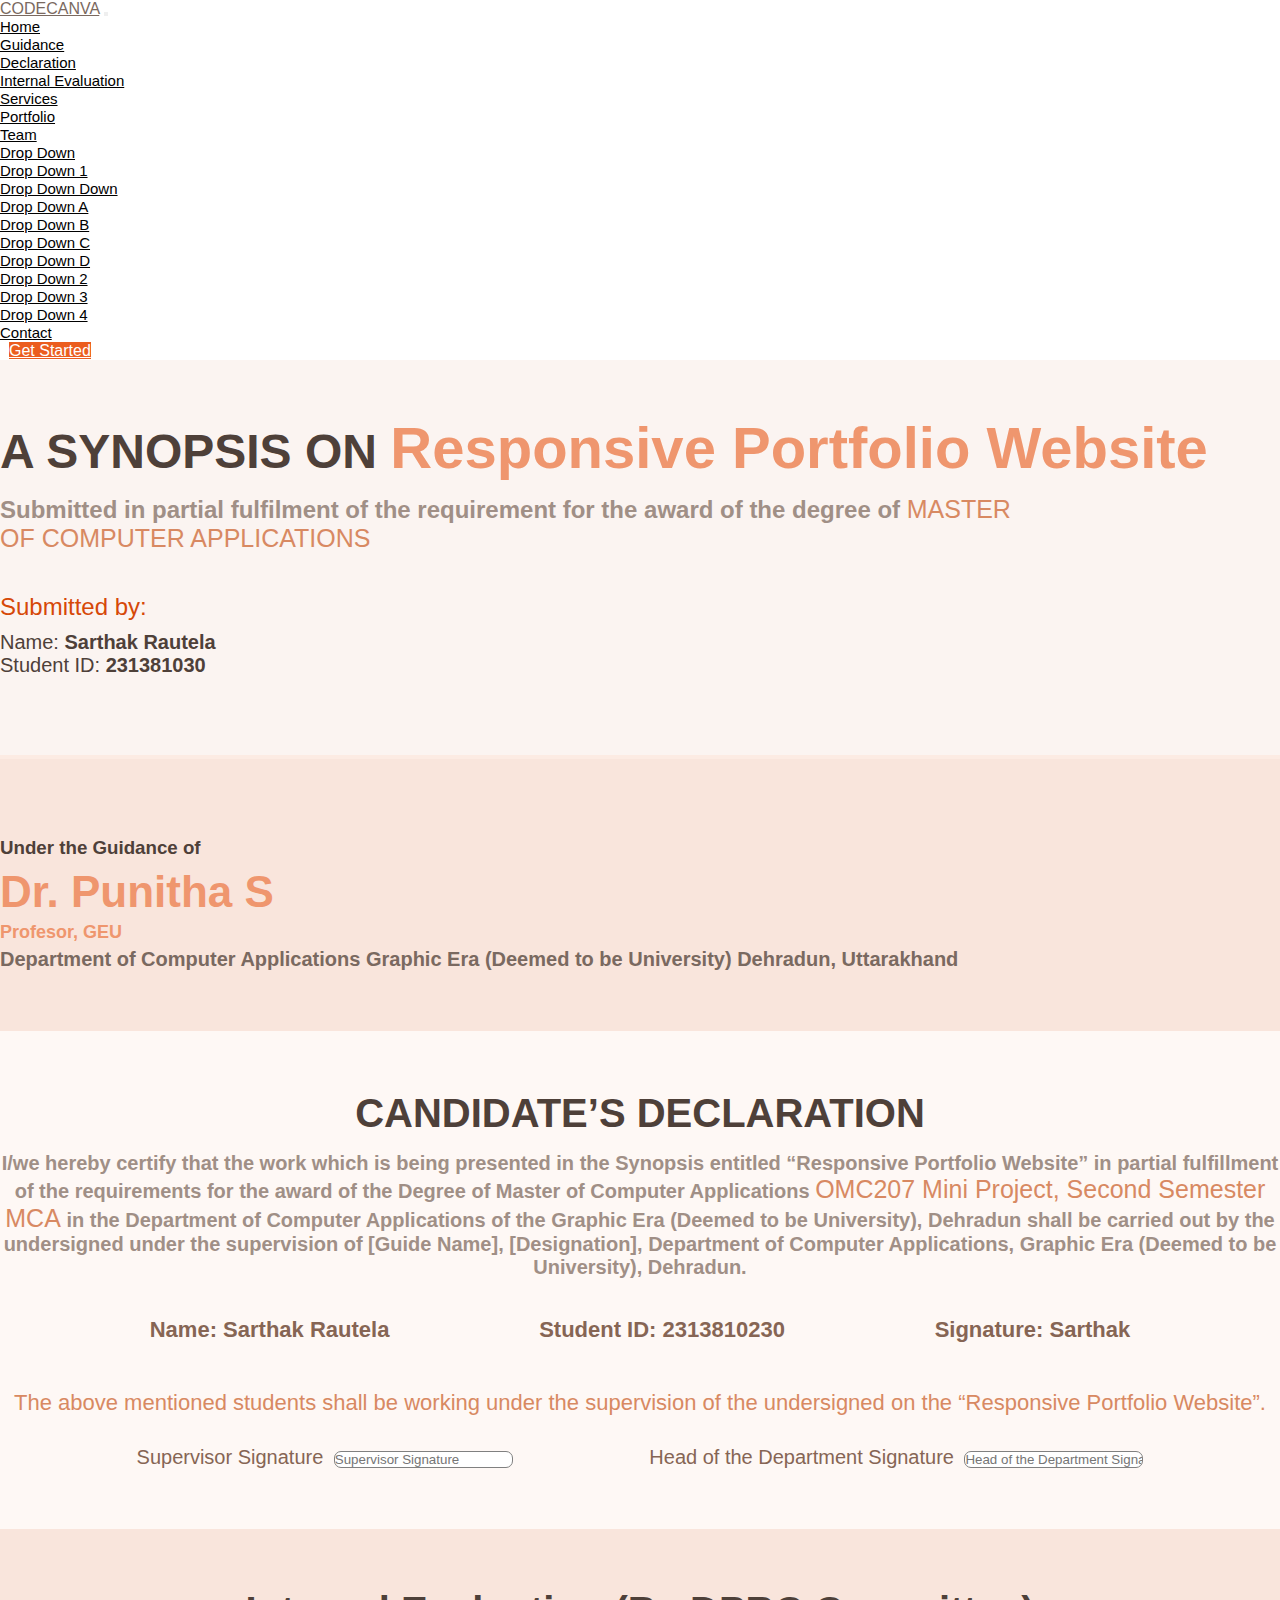
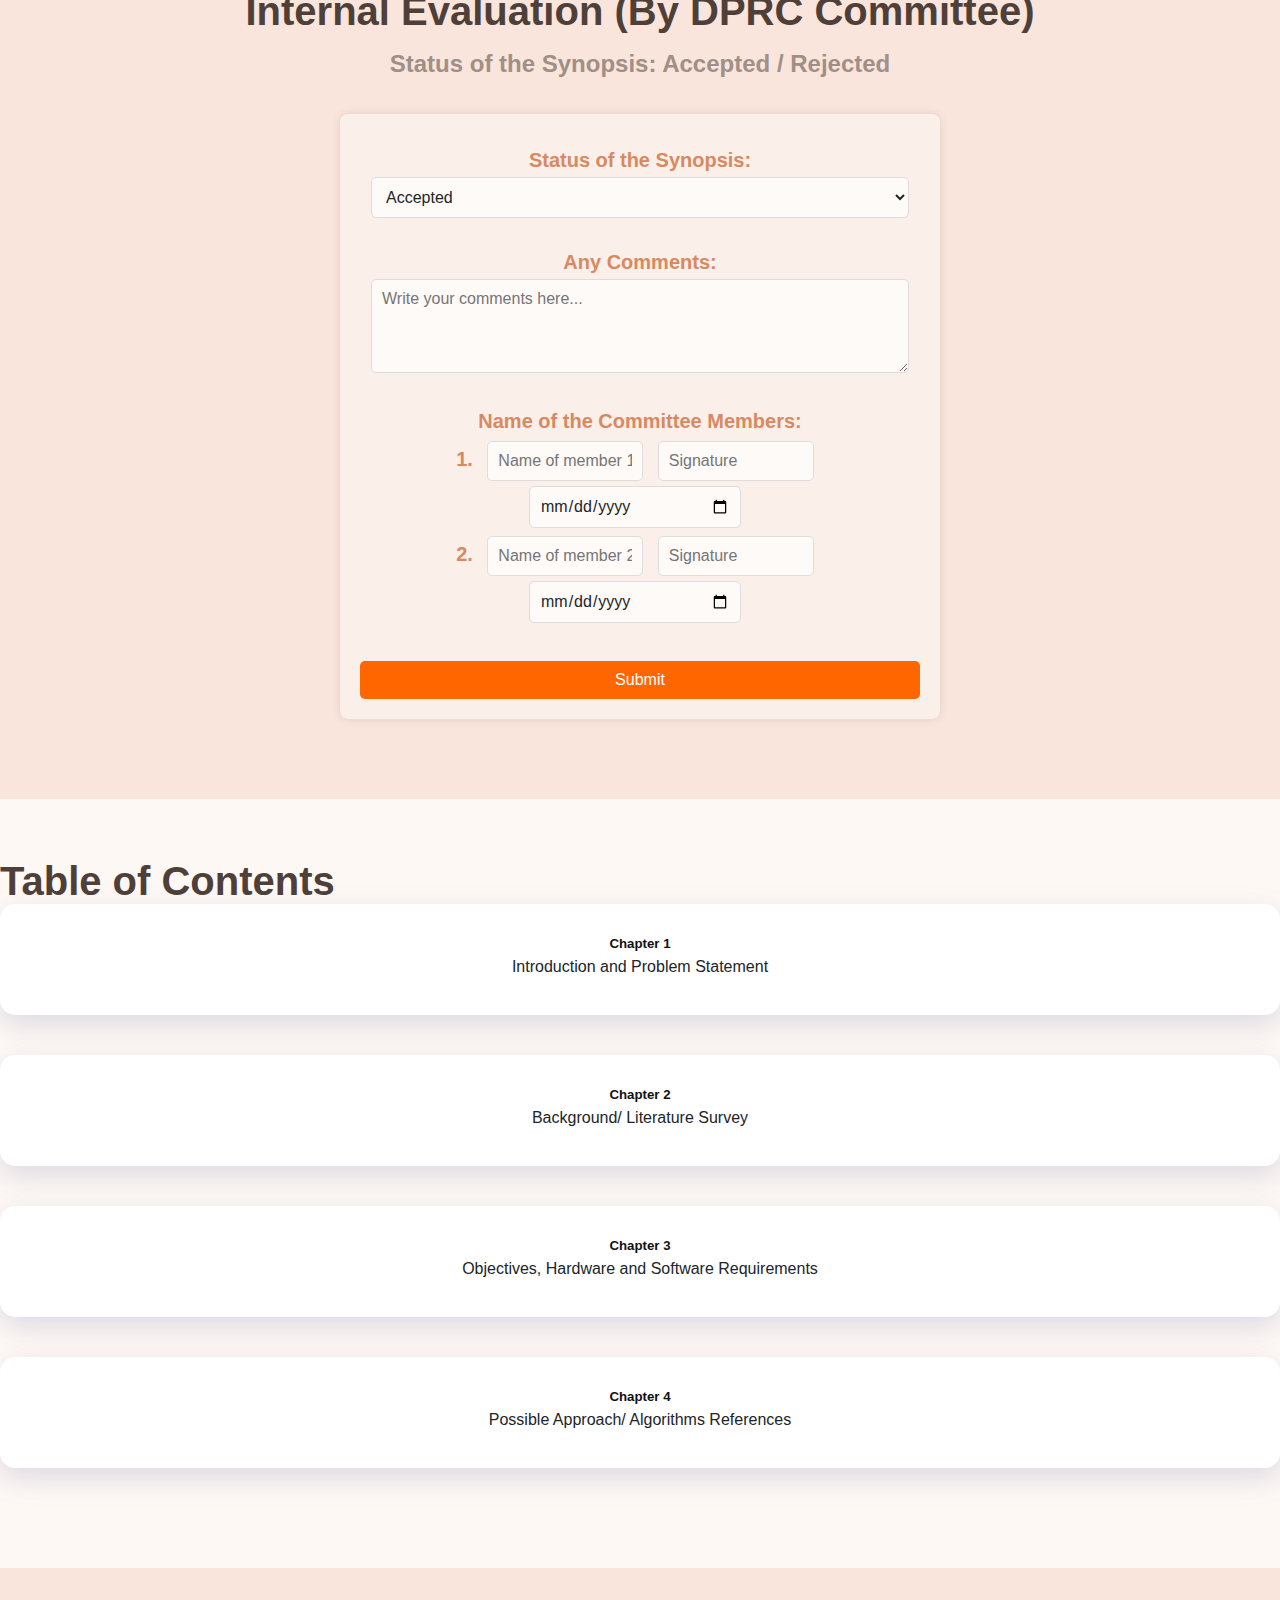
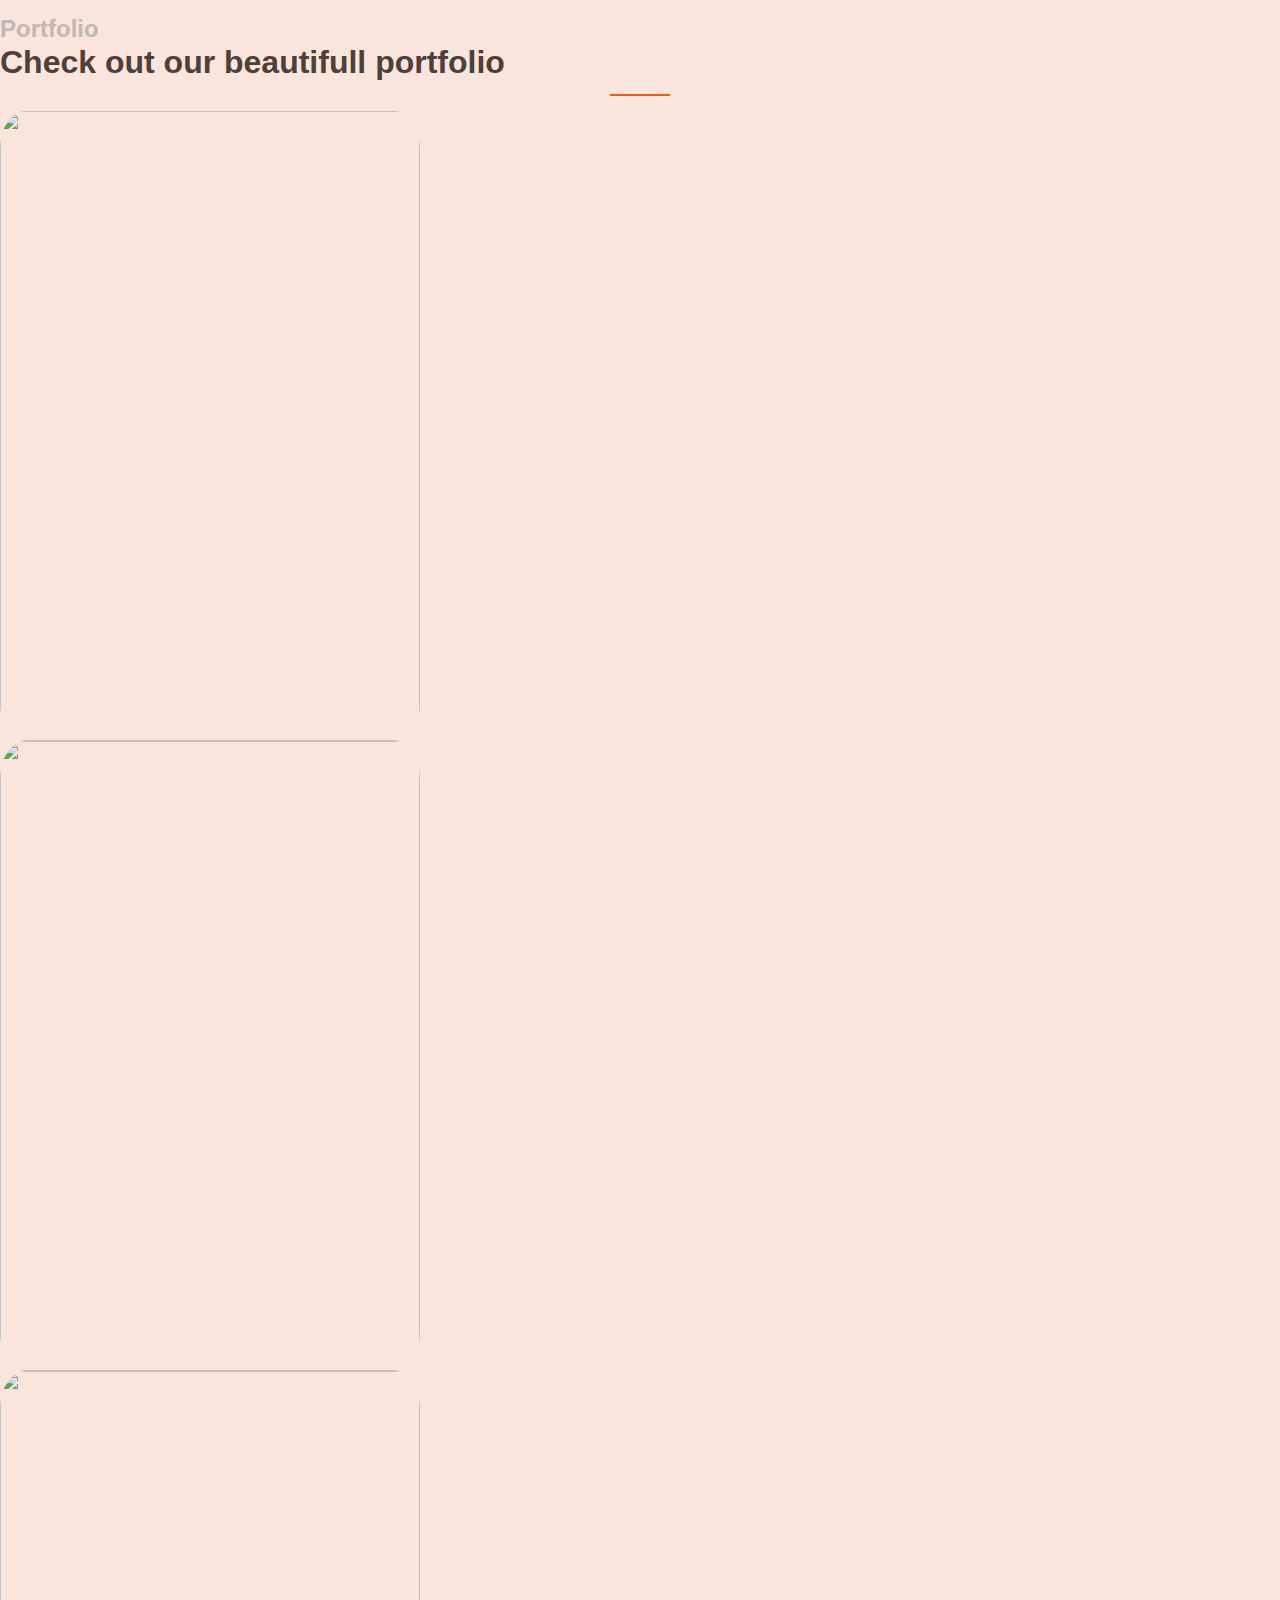
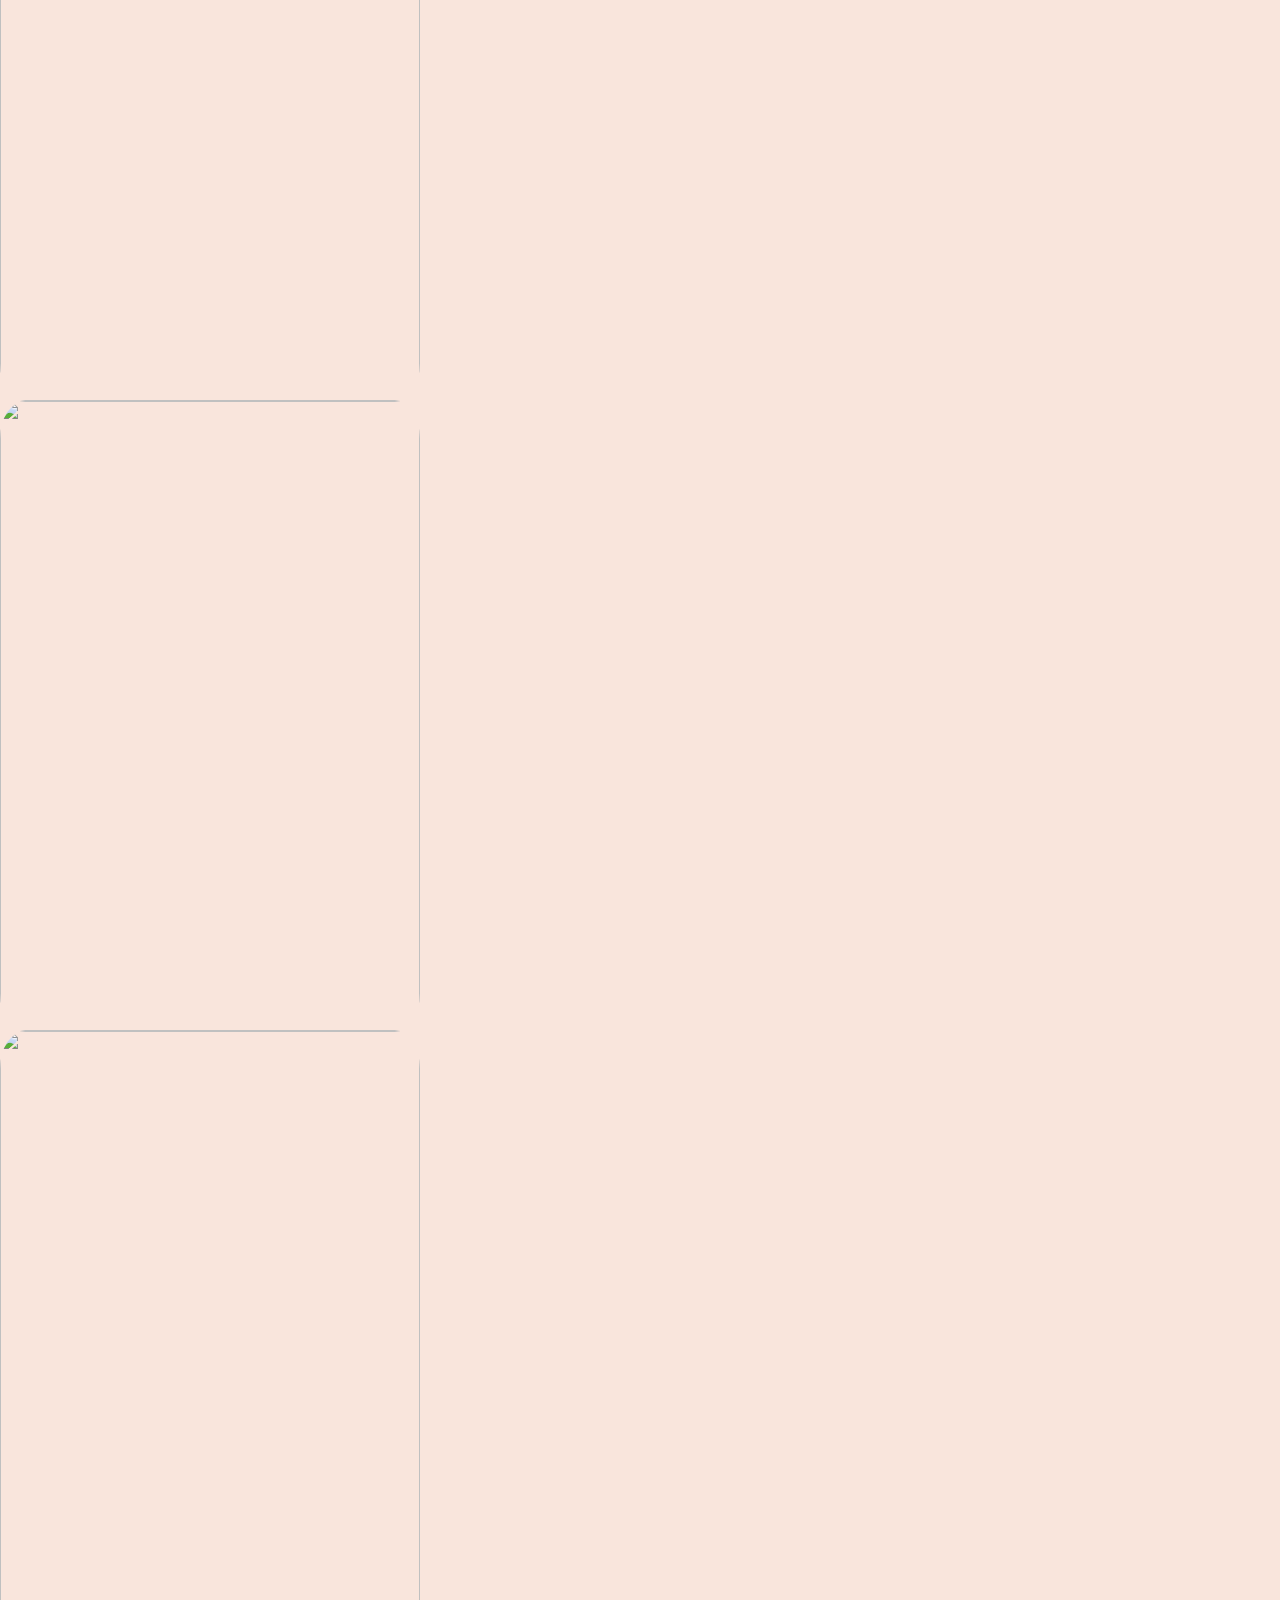
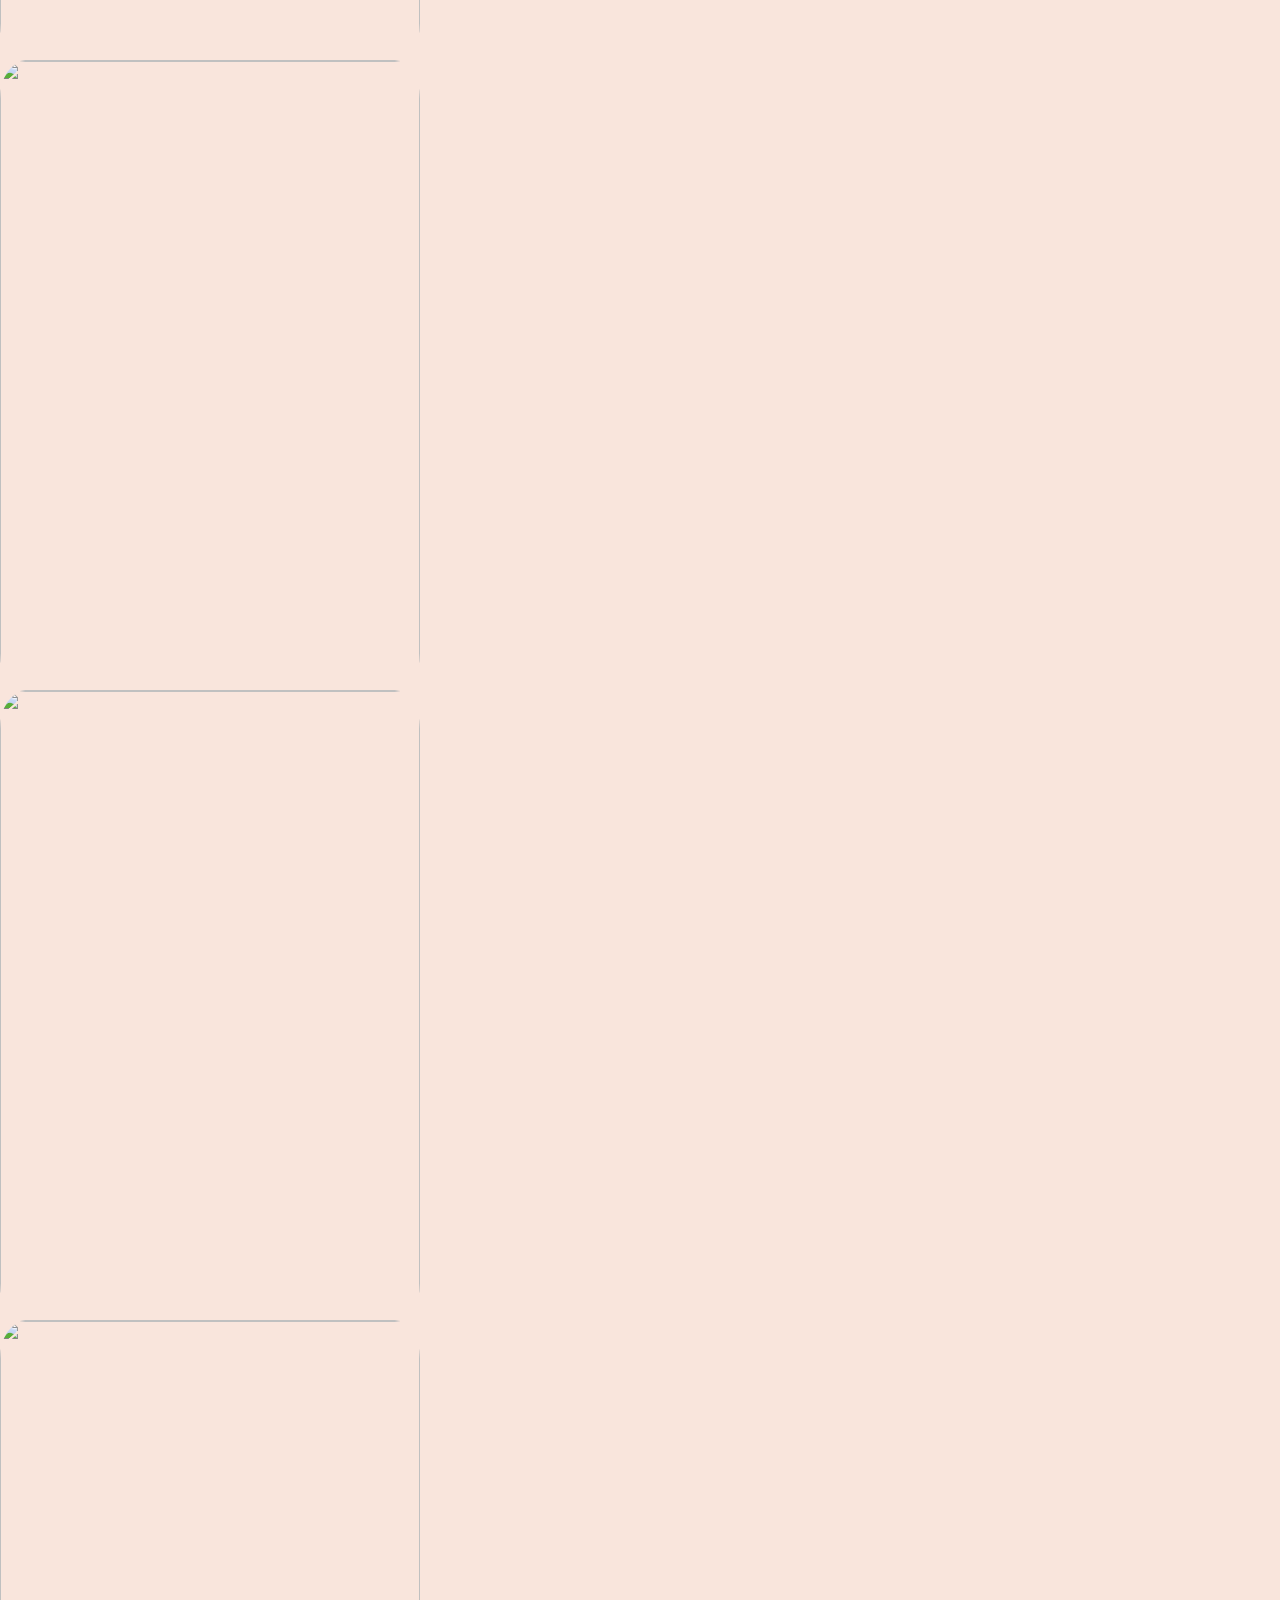
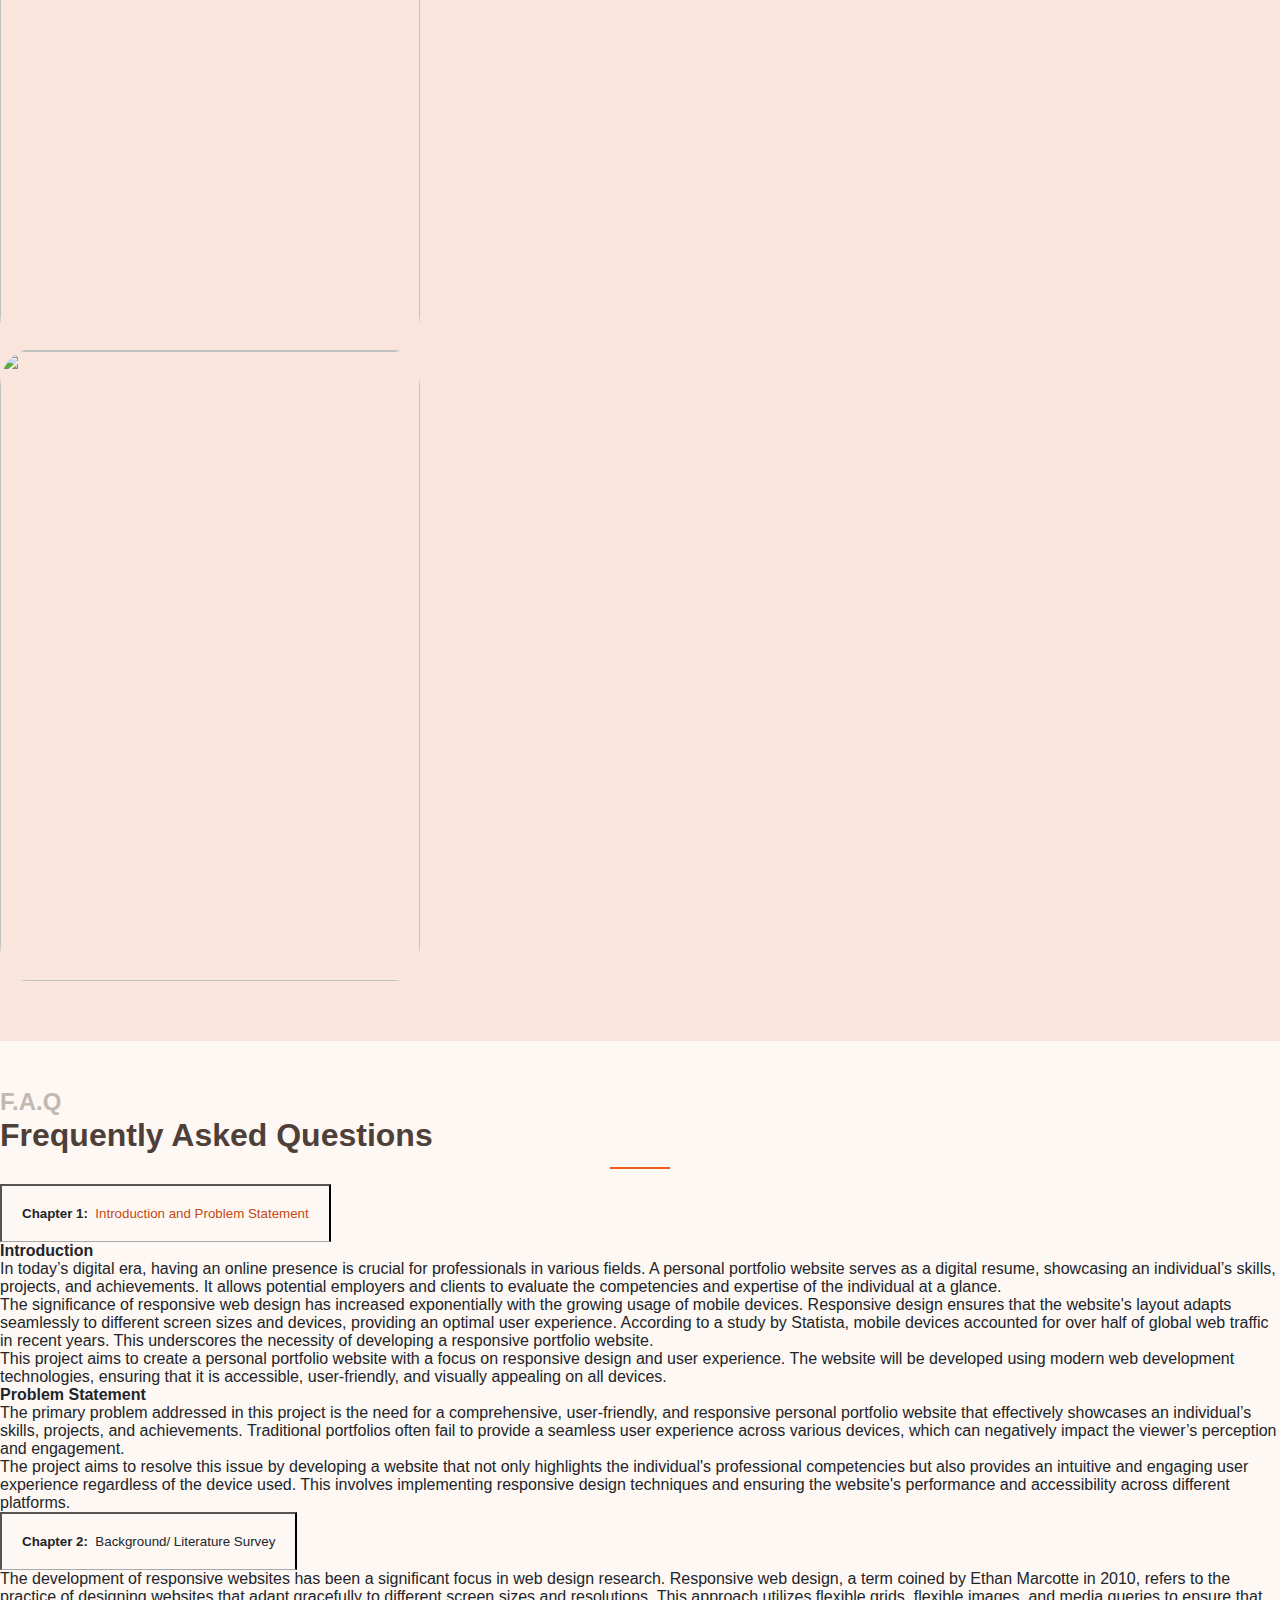
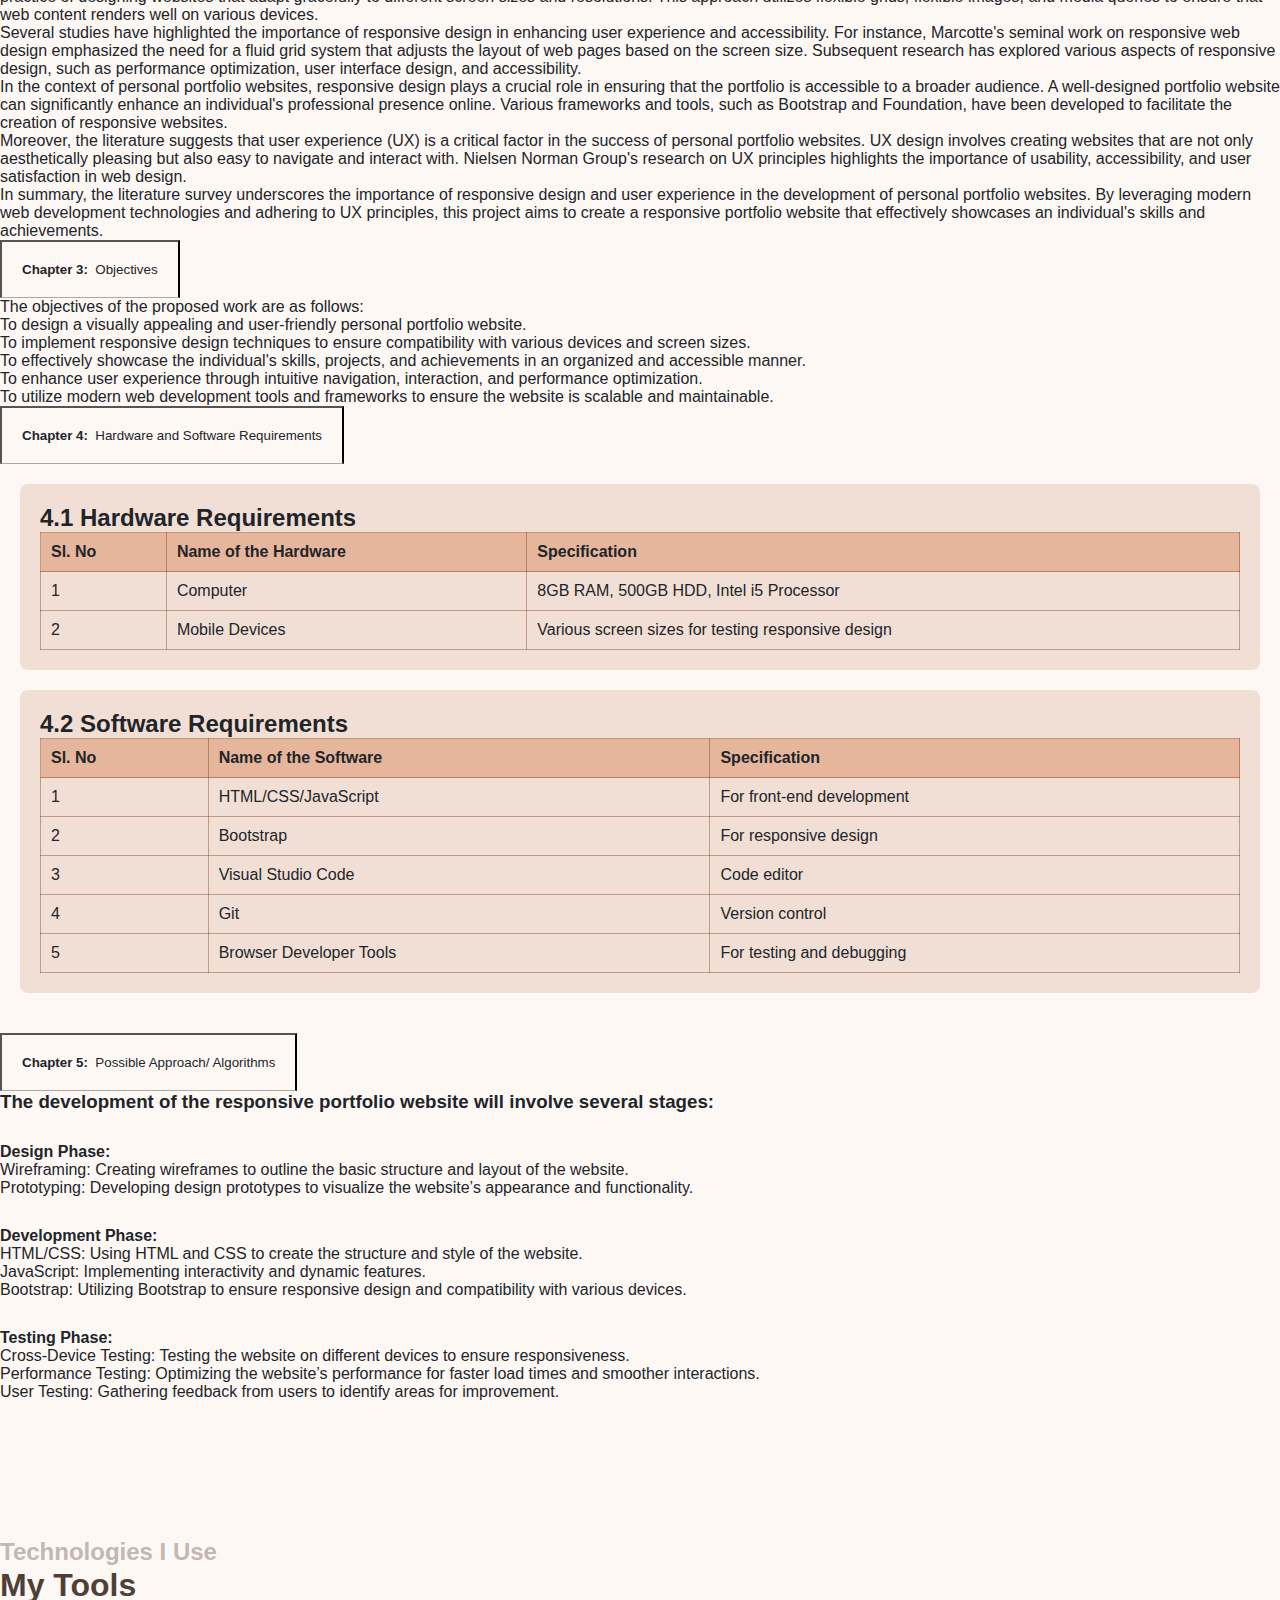
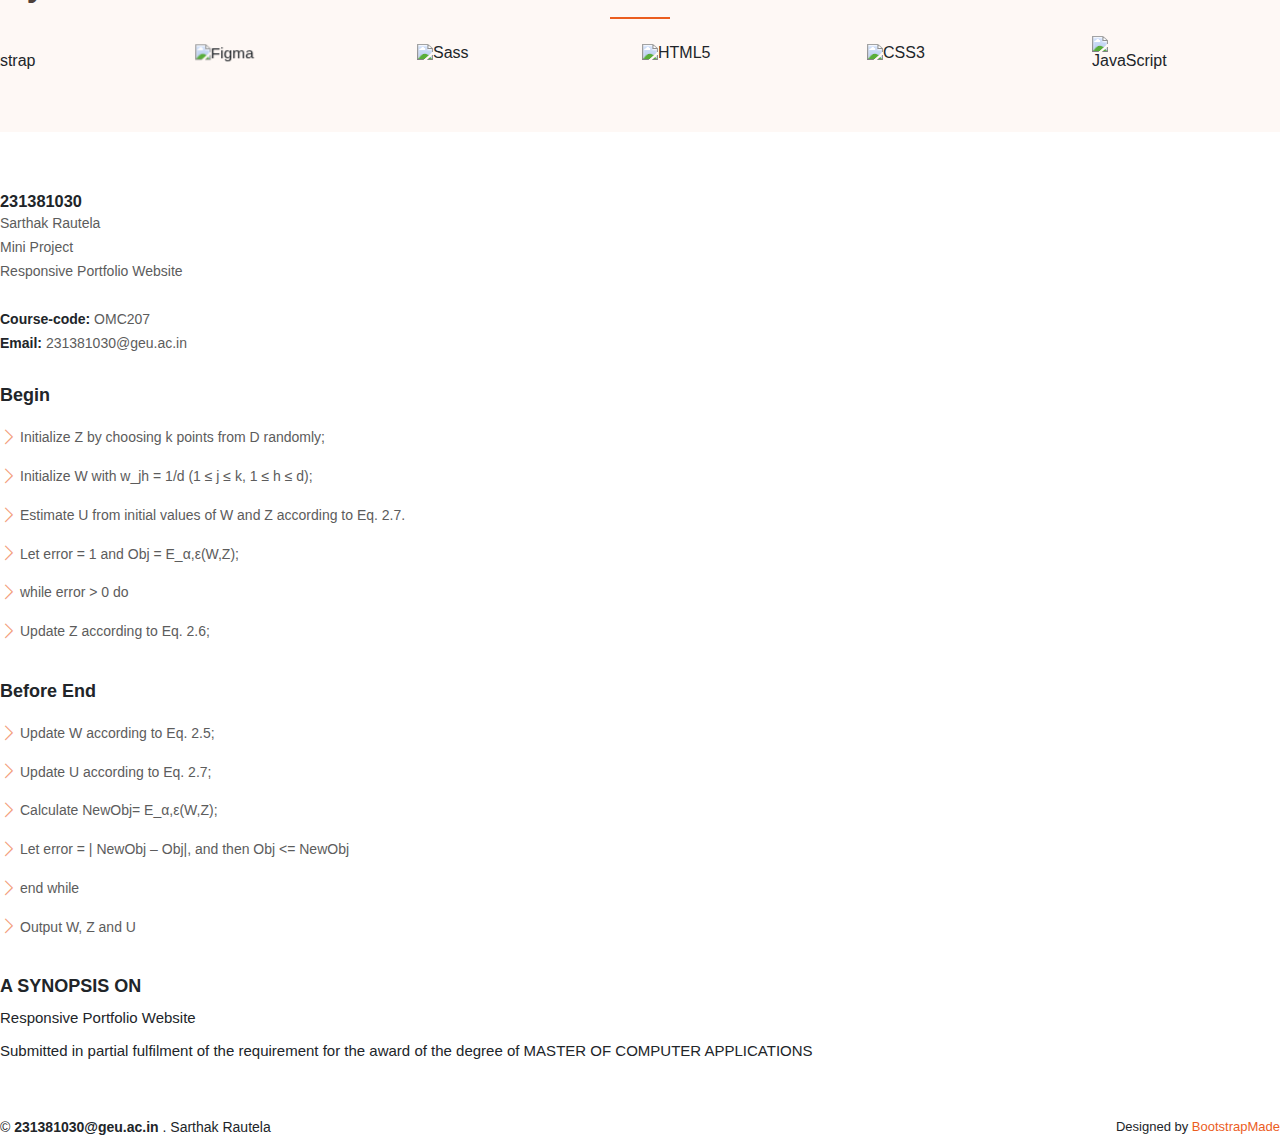
==== commit 5ed2dd03: "css js" ====
--- a/main.html
+++ b/main.html
@@ -43,11 +43,13 @@
                     </li>
                     </li>
                     <li class="nav-item">
-                        <a class="nav-link nav-text active mx-2 scrollto" aria-current="page" href="#declaration">Declaration</a>
+                        <a class="nav-link nav-text active mx-2 scrollto" aria-current="page"
+                            href="#declaration">Declaration</a>
                     </li>
                     </li>
                     <li class="nav-item">
-                        <a class="nav-link nav-text active mx-2 scrollto" aria-current="page" href="#Internal-Evaluation">Internal Evaluation</a>
+                        <a class="nav-link nav-text active mx-2 scrollto" aria-current="page"
+                            href="#Internal-Evaluation">Internal Evaluation</a>
                     </li>
 
                     <li class="nav-item">
@@ -346,19 +348,6 @@
                 <p class="portfolio-sub-heading">Check out our beautifull portfolio</p>
             </div>
 
-            <div class="row mt-2 mb-4">
-
-                <div class="col-lg-12 mt-5">
-                    <ul id="portfolio-flters" class="d-flex">
-                        <li data-filter="*" class="px-md-3 px-1 filter-active mx-2">All</li>
-                        <li data-filter=".filter-app" class="px-md-3 px-1 mx-2">App</li>
-                        <li data-filter=".filter-card" class="px-md-3 px-1 mx-2">Card</li>
-                        <li data-filter=".filter-web" class="px-md-3 px-1 mx-2">Web</li>
-                    </ul>
-                </div>
-
-            </div>
-
             <div class="row portfolio-container" style="position: relative; height:auto">
                 <!-- 1st  -->
                 <div class="col-md-6 col-lg-4 mx-auto mb-4 image-box">
@@ -610,15 +599,41 @@
                     <h2 class="accordion-header" id="headingOne">
                         <button class="accordion-button fs-5" data-bs-toggle="collapse" data-bs-target="#collapseOne"
                             aria-expanded="true" aria-controls="collapseOne">
-                            Non consectetur a erat nam at lectus urna duis?
+                            <b>Chapter 1:</b>&nbsp Introduction and Problem Statement
                         </button>
                     </h2>
                     <div id="collapseOne" class="accordion-collapse collapse show" aria-labelledby="headingOne"
                         data-bs-parent="#accordionExample">
                         <div class="accordion-body">
-                            Feugiat pretium nibh ipsum consequat. Tempus iaculis urna id volutpat lacus laoreet
-                            non curabitur gravida. Venenatis lectus magna fringilla urna porttitor rhoncus dolor
-                            purus non.
+                            <h4>Introduction</h4>
+                            <p> In today’s digital era, having an online presence is crucial for professionals in
+                                various
+                                fields. A personal portfolio website serves as a digital resume, showcasing an
+                                individual’s
+                                skills, projects, and achievements. It allows potential employers and clients to
+                                evaluate
+                                the competencies and expertise of the individual at a glance.</p>
+                            <p>The significance of responsive web design has increased exponentially with the growing
+                                usage of mobile devices. Responsive design ensures that the website's layout adapts
+                                seamlessly to different screen sizes and devices, providing an optimal user experience.
+                                According to a study by Statista, mobile devices accounted for over half of global web
+                                traffic in recent years. This underscores the necessity of developing a responsive
+                                portfolio website.</p>
+                            <p>This project aims to create a personal portfolio website with a focus on responsive
+                                design and user experience. The website will be developed using modern web development
+                                technologies, ensuring that it is accessible, user-friendly, and visually appealing on
+                                all devices.</p>
+                            <h4>Problem Statement</h4>
+                            <p>The primary problem addressed in this project is the need for a comprehensive,
+                                user-friendly, and responsive personal portfolio website that effectively showcases an
+                                individual’s skills, projects, and achievements. Traditional portfolios often fail to
+                                provide a seamless user experience across various devices, which can negatively impact
+                                the viewer’s perception and engagement.</p>
+                            <p>The project aims to resolve this issue by developing a website that not only highlights
+                                the individual's professional competencies but also provides an intuitive and engaging
+                                user experience regardless of the device used. This involves implementing responsive
+                                design techniques and ensuring the website's performance and accessibility across
+                                different platforms.</p>
                         </div>
                     </div>
                 </div>
@@ -626,16 +641,37 @@
                     <h2 class="accordion-header" id="headingTwo">
                         <button class="accordion-button fs-5 collapsed" type="button" data-bs-toggle="collapse"
                             data-bs-target="#collapseTwo" aria-expanded="false" aria-controls="collapseTwo">
-                            Feugiat scelerisque variusmorbi enim nunc faucibus a pellentesque?
+                            <b> Chapter 2:</b>&nbsp Background/ Literature Survey
                         </button>
                     </h2>
                     <div id="collapseTwo" class="accordion-collapse collapse" aria-labelledby="headingTwo"
                         data-bs-parent="#accordionExample">
                         <div class="accordion-body">
-                            Dolor sit amet consectetur adipiscing elit pellentesque habitant morbi. Id interdum
-                            velit laoreet id donec ultrices. Fringilla phasellus faucibus scelerisque eleifend donec
-                            pretium. Est pellentesque elit ullamcorper dignissim. Mauris ultrices eros in cursus
-                            turpis massa tincidunt dui.
+                            <p>The development of responsive websites has been a significant focus in web design
+                                research. Responsive web design, a term coined by Ethan Marcotte in 2010, refers to the
+                                practice of designing websites that adapt gracefully to different screen sizes and
+                                resolutions. This approach utilizes flexible grids, flexible images, and media queries
+                                to ensure that web content renders well on various devices.</p>
+                            <p>Several studies have highlighted the importance of responsive design in enhancing user
+                                experience and accessibility. For instance, Marcotte's seminal work on responsive web
+                                design emphasized the need for a fluid grid system that adjusts the layout of web pages
+                                based on the screen size. Subsequent research has explored various aspects of responsive
+                                design, such as performance optimization, user interface design, and accessibility.</p>
+                            <p>In the context of personal portfolio websites, responsive design plays a crucial role in
+                                ensuring that the portfolio is accessible to a broader audience. A well-designed
+                                portfolio website can significantly enhance an individual's professional presence
+                                online. Various frameworks and tools, such as Bootstrap and Foundation, have been
+                                developed to facilitate the creation of responsive websites.</p>
+                            <p>Moreover, the literature suggests that user experience (UX) is a critical factor in the
+                                success of personal portfolio websites. UX design involves creating websites that are
+                                not only aesthetically pleasing but also easy to navigate and interact with. Nielsen
+                                Norman Group's research on UX principles highlights the importance of usability,
+                                accessibility, and user satisfaction in web design.</p>
+                            <p>In summary, the literature survey underscores the importance of responsive design and
+                                user experience in the development of personal portfolio websites. By leveraging modern
+                                web development technologies and adhering to UX principles, this project aims to create
+                                a responsive portfolio website that effectively showcases an individual's skills and
+                                achievements.</p>
                         </div>
                     </div>
                 </div>
@@ -643,16 +679,24 @@
                     <h2 class="accordion-header" id="headingThree">
                         <button class="accordion-button fs-5 collapsed" type="button" data-bs-toggle="collapse"
                             data-bs-target="#collapseThree" aria-expanded="false" aria-controls="collapseThree">
-                            Dolor sit amet consectetur adipiscing elit pellentesque habitant morbi?
+                            <b>Chapter 3:</b>&nbsp Objectives
                         </button>
                     </h2>
                     <div id="collapseThree" class="accordion-collapse collapse" aria-labelledby="headingThree"
                         data-bs-parent="#accordionExample">
                         <div class="accordion-body">
-                            Eleifend mi in nulla posuere sollicitudin aliquam ultrices sagittis orci. Faucibus
-                            pulvinar elementum integer enim. Sem nulla pharetra diam sit amet nisl suscipit. Rutrum
-                            tellus pellentesque eu tincidunt. Lectus urna duis convallis convallis tellus. Urna
-                            molestie at elementum eu facilisis sed odio morbi quis
+                            <p>The objectives of the proposed work are as follows:</p>
+                            <ul>
+                                <li>To design a visually appealing and user-friendly personal portfolio website.</li>
+                                <li>To implement responsive design techniques to ensure compatibility with various
+                                    devices and screen sizes.</li>
+                                <li>To effectively showcase the individual's skills, projects, and achievements in an
+                                    organized and accessible manner.</li>
+                                <li>To enhance user experience through intuitive navigation, interaction, and
+                                    performance optimization.</li>
+                                <li>To utilize modern web development tools and frameworks to ensure the website is
+                                    scalable and maintainable.</li>
+                            </ul>
                         </div>
                     </div>
                 </div>
@@ -660,16 +704,75 @@
                     <h2 class="accordion-header" id="headingThree">
                         <button class="accordion-button fs-5 collapsed" type="button" data-bs-toggle="collapse"
                             data-bs-target="#collapseFour" aria-expanded="false" aria-controls="collapseFour">
-                            Ac odio tempor orci dapibus. Aliquam eleifend mi in nulla?
+                            <b>Chapter 4:</b>&nbsp Hardware and Software Requirements
                         </button>
                     </h2>
                     <div id="collapseFour" class="accordion-collapse collapse" aria-labelledby="headingFour"
                         data-bs-parent="#accordionExample">
                         <div class="accordion-body">
-                            Dolor sit amet consectetur adipiscing elit pellentesque habitant morbi. Id interdum velit
-                            laoreet id donec ultrices. Fringilla phasellus faucibus scelerisque eleifend donec pretium.
-                            Est pellentesque elit ullamcorper dignissim. Mauris ultrices eros in cursus turpis massa
-                            tincidunt dui.
+                            <div class="table-container">
+                                <h2>4.1 Hardware Requirements</h2>
+                                <table>
+                                    <thead>
+                                        <tr>
+                                            <th>Sl. No</th>
+                                            <th>Name of the Hardware</th>
+                                            <th>Specification</th>
+                                        </tr>
+                                    </thead>
+                                    <tbody>
+                                        <tr>
+                                            <td>1</td>
+                                            <td>Computer</td>
+                                            <td>8GB RAM, 500GB HDD, Intel i5 Processor</td>
+                                        </tr>
+                                        <tr>
+                                            <td>2</td>
+                                            <td>Mobile Devices</td>
+                                            <td>Various screen sizes for testing responsive design</td>
+                                        </tr>
+                                    </tbody>
+                                </table>
+                            </div>
+                            <div class="table-container">
+                                <h2>4.2 Software Requirements</h2>
+                                <table>
+                                    <thead>
+                                        <tr>
+                                            <th>Sl. No</th>
+                                            <th>Name of the Software</th>
+                                            <th>Specification</th>
+                                        </tr>
+                                    </thead>
+                                    <tbody>
+                                        <tr>
+                                            <td>1</td>
+                                            <td>HTML/CSS/JavaScript</td>
+                                            <td>For front-end development</td>
+                                        </tr>
+                                        <tr>
+                                            <td>2</td>
+                                            <td>Bootstrap</td>
+                                            <td>For responsive design</td>
+                                        </tr>
+                                        <tr>
+                                            <td>3</td>
+                                            <td>Visual Studio Code</td>
+                                            <td>Code editor</td>
+                                        </tr>
+                                        <tr>
+                                            <td>4</td>
+                                            <td>Git</td>
+                                            <td>Version control</td>
+                                        </tr>
+                                        <tr>
+                                            <td>5</td>
+                                            <td>Browser Developer Tools</td>
+                                            <td>For testing and debugging</td>
+                                        </tr>
+                                    </tbody>
+                                </table>
+                            </div>
                         </div>
                     </div>
                 </div>
@@ -677,36 +780,45 @@
                     <h2 class="accordion-header" id="headingFive">
                         <button class="accordion-button fs-5 collapsed" type="button" data-bs-toggle="collapse"
                             data-bs-target="#collapseFive" aria-expanded="false" aria-controls="collapseFive">
-                            Tempus quam pellentesque nec nam aliquam sem et tortor consequat?
+                            <b>Chapter 5:</b>&nbsp Possible Approach/ Algorithms
                         </button>
                     </h2>
                     <div id="collapseFive" class="accordion-collapse collapse" aria-labelledby="headingFive"
                         data-bs-parent="#accordionExample">
                         <div class="accordion-body">
-                            Molestie a iaculis at erat pellentesque adipiscing commodo. Dignissim suspendisse in est
-                            ante in. Nunc vel risus commodo viverra maecenas accumsan. Sit amet nisl suscipit adipiscing
-                            bibendum est. Purus gravida quis blandit turpis cursus in
-                        </div>
-                    </div>
-                </div>
-                <div class="accordion-item">
-                    <h2 class="accordion-header" id="headingSix">
-                        <button class="accordion-button fs-5 collapsed" type="button" data-bs-toggle="collapse"
-                            data-bs-target="#collapseSix" aria-expanded="false" aria-controls="collapseSix">
-                            Tortor vitae purus faucibus ornare. Varius vel pharetra vel turpis nunc eget lorem dolor?
-                        </button>
-                    </h2>
-                    <div id="collapseSix" class="accordion-collapse collapse" aria-labelledby="headingSix"
-                        data-bs-parent="#accordionExample">
-                        <div class="accordion-body">
-                            Laoreet sit amet cursus sit amet dictum sit amet justo. Mauris vitae ultricies leo integer
-                            malesuada nunc vel. Tincidunt eget nullam non nisi est sit amet. Turpis nunc eget lorem
-                            dolor sed. Ut venenatis tellus in metus vulputate eu scelerisque. Pellentesque diam volutpat
-                            commodo sed egestas egestas fringilla phasellus faucibus. Nibh tellus molestie nunc non
-                            blandit massa enim nec.
-                        </div>
-                    </div>
-                </div>
+                            <h3>The development of the responsive portfolio website will involve several stages:</h3>
+                            <ul>
+                                <h4>Design Phase:</h4>
+
+                                <li>Wireframing: Creating wireframes to outline the basic structure and layout of the
+                                    website.</li>
+                                <li>Prototyping: Developing design prototypes to visualize the website’s appearance and
+                                    functionality.</li>
+
+                            </ul>
+                            <ul>
+                                <h4>Development Phase:</h4>
+
+                                <li>HTML/CSS: Using HTML and CSS to create the structure and style of the website.</li>
+                                <li>JavaScript: Implementing interactivity and dynamic features.</li>
+                                <li>Bootstrap: Utilizing Bootstrap to ensure responsive design and compatibility with
+                                    various devices.</li>
+
+                            </ul>
+                            <ul>
+                                <h4>Testing Phase:</h4>
+
+                                <li>Cross-Device Testing: Testing the website on different devices to ensure
+                                    responsiveness.</li>
+                                <li>Performance Testing: Optimizing the website’s performance for faster load times and
+                                    smoother interactions.</li>
+                                <li>User Testing: Gathering feedback from users to identify areas for improvement.</li>
+
+                            </ul>
+                        </div>
+                    </div>
+                </div>
+
             </div>
 
 
@@ -717,141 +829,6 @@
     </section>
 
 
-    <!-- Team  -->
-
-    <section id="team" class="team text-center">
-
-        <div class="container my-5">
-
-            <div class="team-title">
-
-                <h2 class="team-heading mb-4">Team</h2>
-                <p class="team-sub-heading">Our team is always here to help</p>
-
-            </div>
-
-
-            <div class="row mt-5">
-
-                <div class="col-md-6 col-lg-4">
-
-                    <figure>
-
-                        <img class="img-fluid" src="https://i.postimg.cc/FHGw0wFL/ragazzo-pixar.jpg" alt="">
-
-                        <div class="image-overlay">
-
-                            <div class="member-info-content">
-
-                                <h4>Walter White</h4>
-                                <span>Chief Executive Officer</span>
-                            </div>
-
-                            <div class="social overlay-left">
-                                <a href=""><i class="bi bi-twitter"></i></a>
-                                <a href=""><i class="bi bi-facebook"></i></a>
-                                <a href=""><i class="bi bi-instagram"></i></a>
-                                <a href=""><i class="bi bi-linkedin"></i></a>
-                            </div>
-
-                        </div>
-
-                    </figure>
-
-                </div>
-
-                <div class="col-md-6 col-lg-4">
-
-                    <figure>
-
-                        <img class="img-fluid"
-                            src="https://i.postimg.cc/T18sR60Z/125f32c0-c367-4b03-a0ce-c1605b524e24.jpg" alt="">
-
-                        <div class="image-overlay">
-
-                            <div class="member-info-content">
-
-                                <h4>Sarah Jhonson</h4>
-                                <span>Product Manager</span>
-                            </div>
-
-                            <div class="social overlay-left">
-                                <a href=""><i class="bi bi-twitter"></i></a>
-                                <a href=""><i class="bi bi-facebook"></i></a>
-                                <a href=""><i class="bi bi-instagram"></i></a>
-                                <a href=""><i class="bi bi-linkedin"></i></a>
-                            </div>
-
-                        </div>
-
-                    </figure>
-
-                </div>
-
-                <div class="col-md-6 col-lg-4">
-
-                    <figure>
-
-                        <img class="img-fluid" src="https://i.postimg.cc/9FhkKcr9/casual-Style.jpg" alt="">
-
-                        <div class="image-overlay">
-
-                            <div class="member-info-content">
-
-                                <h4>William Anderson</h4>
-                                <span>CTO</span>
-                            </div>
-
-                            <div class="social overlay-left">
-                                <a href=""><i class="bi bi-twitter"></i></a>
-                                <a href=""><i class="bi bi-facebook"></i></a>
-                                <a href=""><i class="bi bi-instagram"></i></a>
-                                <a href=""><i class="bi bi-linkedin"></i></a>
-                            </div>
-
-                        </div>
-
-                    </figure>
-
-                </div>
-
-                <div class="col-md-6 col-lg-4">
-
-                    <figure>
-
-                        <img class="img-fluid" src="https://i.postimg.cc/KvDWyCMH/be24176d-3f05-4d96-99c0-3e6e2a700e4f.jpg
-                            " alt="">
-
-                        <div class="image-overlay">
-
-                            <div class="member-info-content">
-
-                                <h4>Amanda Jepson</h4>
-                                <span>Accountant</span>
-                            </div>
-
-                            <div class="social overlay-left">
-                                <a href=""><i class="bi bi-twitter"></i></a>
-                                <a href=""><i class="bi bi-facebook"></i></a>
-                                <a href=""><i class="bi bi-instagram"></i></a>
-                                <a href=""><i class="bi bi-linkedin"></i></a>
-                            </div>
-
-                        </div>
-
-                    </figure>
-
-                </div>
-
-
-            </div>
-
-        </div>
-
-    </section>
-
-
-
     <!-- CLINENT -->
 
     <section id="client" class="client">
@@ -861,8 +838,8 @@
 
             <div class="client-title">
 
-                <h2 class="client-heading mb-4">Clients</h2>
-                <p class="client-sub-heading">They trusted us</p>
+                <h2 class="client-heading mb-4">Technologies I Use</h2>
+                <p class="client-sub-heading">My Tools</p>
 
             </div>
 
@@ -872,253 +849,179 @@
             <div class="slide-container">
                 <!-- 1 -->
                 <div class="slide-image">
-                    <img src="	https://bootstrapmade.com/demo/templates/Ninestars/assets/img/clients/client-3.png"
-                        alt="">
+                    <img src="https://upload.wikimedia.org/wikipedia/commons/thumb/6/61/HTML5_logo_and_wordmark.svg/195px-HTML5_logo_and_wordmark.svg.png"
+                        alt="HTML5">
                 </div>
                 <!-- 2 -->
                 <div class="slide-image">
-                    <img src="	https://bootstrapmade.com/demo/templates/Ninestars/assets/img/clients/client-4.png"
-                        alt="">
+                    <img src="https://upload.wikimedia.org/wikipedia/commons/thumb/d/d5/CSS3_logo_and_wordmark.svg/180px-CSS3_logo_and_wordmark.svg.png"
+                        alt="CSS3">
                 </div>
                 <!-- /     3 -->
                 <div class="slide-image">
-                    <img src="	https://bootstrapmade.com/demo/templates/Ninestars/assets/img/clients/client-5.png"
-                        alt="">
+                    <img src="https://i.postimg.cc/fyWWfcR8/window-request-Animation-Frame.jpg" alt="JavaScript">
                 </div>
                 <!-- 4 -->
                 <div class="slide-image">
-                    <img src="	https://bootstrapmade.com/demo/templates/Ninestars/assets/img/clients/client-6.png"
-                        alt="">
+                    <img src="https://upload.wikimedia.org/wikipedia/commons/thumb/3/30/React_Logo_SVG.svg/180px-React_Logo_SVG.svg.png"
+                        alt="React">
                 </div>
                 <!-- 5 -->
                 <div class="slide-image">
-                    <img src="	https://bootstrapmade.com/demo/templates/Ninestars/assets/img/clients/client-7.png"
-                        alt="">
+                    <img src="https://upload.wikimedia.org/wikipedia/commons/thumb/d/d9/Node.js_logo.svg/180px-Node.js_logo.svg.png"
+                        alt="Node.js">
                 </div>
                 <!-- 6 -->
                 <div class="slide-image">
-                    <img src="	https://bootstrapmade.com/demo/templates/Ninestars/assets/img/clients/client-8.png"
-                        alt="">
+                    <img src="https://upload.wikimedia.org/wikipedia/commons/thumb/c/c2/GitHub_Invertocat_Logo.svg/270px-GitHub_Invertocat_Logo.svg.png"
+                        alt="GitHub">
                 </div>
                 <!-- 7 -->
                 <div class="slide-image">
-                    <img src="	https://bootstrapmade.com/demo/templates/Ninestars/assets/img/clients/client-1.png"
-                        alt="">
+                    <img src="https://upload.wikimedia.org/wikipedia/commons/thumb/9/9a/Visual_Studio_Code_1.35_icon.svg/192px-Visual_Studio_Code_1.35_icon.svg.png"
+                        alt="VS Code">
                 </div>
                 <!-- 8 -->
                 <div class="slide-image">
-                    <img src="	https://bootstrapmade.com/demo/templates/Ninestars/assets/img/clients/client-2.png
-                    " alt="">
+                    <img src="https://upload.wikimedia.org/wikipedia/commons/thumb/b/b2/Bootstrap_logo.svg/180px-Bootstrap_logo.svg.png"
+                        alt="Bootstrap">
+                </div>
+                <div class="slide-image">
+                    <img class="Figma"
+                        src="https://upload.wikimedia.org/wikipedia/commons/thumb/3/33/Figma-logo.svg/96px-Figma-logo.svg.png"
+                        alt="Figma">
+                </div>
+                <div class="slide-image">
+                    <img src="https://upload.wikimedia.org/wikipedia/commons/thumb/9/96/Sass_Logo_Color.svg/182px-Sass_Logo_Color.svg.png"
+                        alt="Sass">
                 </div>
                 <!-- 1 -->
                 <div class="slide-image">
-                    <img src="	https://bootstrapmade.com/demo/templates/Ninestars/assets/img/clients/client-3.png"
-                        alt="">
+                    <img src="https://upload.wikimedia.org/wikipedia/commons/thumb/6/61/HTML5_logo_and_wordmark.svg/195px-HTML5_logo_and_wordmark.svg.png"
+                        alt="HTML5">
                 </div>
                 <!-- 2 -->
                 <div class="slide-image">
-                    <img src="	https://bootstrapmade.com/demo/templates/Ninestars/assets/img/clients/client-4.png"
-                        alt="">
+                    <img src="https://upload.wikimedia.org/wikipedia/commons/thumb/d/d5/CSS3_logo_and_wordmark.svg/180px-CSS3_logo_and_wordmark.svg.png"
+                        alt="CSS3">
                 </div>
                 <!-- /     3 -->
                 <div class="slide-image">
-                    <img src="	https://bootstrapmade.com/demo/templates/Ninestars/assets/img/clients/client-5.png"
-                        alt="">
+                    <img src="https://i.postimg.cc/fyWWfcR8/window-request-Animation-Frame.jpg" alt="JavaScript">
                 </div>
                 <!-- 4 -->
                 <div class="slide-image">
-                    <img src="	https://bootstrapmade.com/demo/templates/Ninestars/assets/img/clients/client-6.png"
-                        alt="">
+                    <img src="https://upload.wikimedia.org/wikipedia/commons/thumb/3/30/React_Logo_SVG.svg/180px-React_Logo_SVG.svg.png"
+                        alt="React">
                 </div>
                 <!-- 5 -->
                 <div class="slide-image">
-                    <img src="	https://bootstrapmade.com/demo/templates/Ninestars/assets/img/clients/client-7.png"
-                        alt="">
+                    <img src="https://upload.wikimedia.org/wikipedia/commons/thumb/d/d9/Node.js_logo.svg/180px-Node.js_logo.svg.png"
+                        alt="Node.js">
                 </div>
                 <!-- 6 -->
                 <div class="slide-image">
-                    <img src="	https://bootstrapmade.com/demo/templates/Ninestars/assets/img/clients/client-8.png"
-                        alt="">
+                    <img src="https://upload.wikimedia.org/wikipedia/commons/thumb/c/c2/GitHub_Invertocat_Logo.svg/270px-GitHub_Invertocat_Logo.svg.png"
+                        alt="GitHub">
                 </div>
                 <!-- 7 -->
                 <div class="slide-image">
-                    <img src="	https://bootstrapmade.com/demo/templates/Ninestars/assets/img/clients/client-1.png"
-                        alt="">
+                    <img src="https://upload.wikimedia.org/wikipedia/commons/thumb/9/9a/Visual_Studio_Code_1.35_icon.svg/192px-Visual_Studio_Code_1.35_icon.svg.png"
+                        alt="VS Code">
                 </div>
                 <!-- 8 -->
                 <div class="slide-image">
-                    <img src="	https://bootstrapmade.com/demo/templates/Ninestars/assets/img/clients/client-2.png
-                    " alt="">
+                    <img src="https://upload.wikimedia.org/wikipedia/commons/thumb/b/b2/Bootstrap_logo.svg/180px-Bootstrap_logo.svg.png"
+                        alt="Bootstrap">
+                </div>
+                <div class="slide-image">
+                    <img class="Figma"
+                        src="https://upload.wikimedia.org/wikipedia/commons/thumb/3/33/Figma-logo.svg/96px-Figma-logo.svg.png"
+                        alt="Figma">
+                </div>
+                <div class="slide-image">
+                    <img src="https://upload.wikimedia.org/wikipedia/commons/thumb/9/96/Sass_Logo_Color.svg/182px-Sass_Logo_Color.svg.png"
+                        alt="Sass">
                 </div>
             </div>
         </div>
     </section>
 
 
-    <!-- CONTACT  -->
-
-    <section id="contact" class="contact">
-        <div class="container mt-3">
-            <div class="contact-title text-center my-4">
-                <h2 class="contact-heading">Contact Us</h2>
-                <p class="contact-sub-heading">Contact us the get started</p>
-            </div>
-
-            <div class="row justify-content-around mt-5 pt-3">
-                <div class="col-lg-5 d-flex align-items-stretch align-items-sm-center mb-5">
-                    <div class="info">
-                        <div class="address">
-                            <iconify-icon class="contact-icon" icon="bi:geo-alt"></iconify-icon>
-                            <h4>Location:</h4>
-                            <p>Uttarakhand, India, 26361</p>
-                        </div>
-                        <div class="email">
-                            <iconify-icon class="contact-icon" icon="bi:envelope" flip="horizontal"></iconify-icon>
-                            <h4>Email:</h4>
-                            <p>sarthakrautela80@gmail.com</p>
-                        </div>
-
-                        <div class="phone">
-                            <iconify-icon class="contact-icon" icon="bi:phone" flip="horizontal"></iconify-icon>
-                            <h4>Call:</h4>
-                            <p>91 5589 55488 23</p>
-                        </div>
-                        <iframe class="mt-4"
-                            src="https://www.google.com/maps/embed?pb=!1m18!1m12!1m3!1d1767600.128857061!2d77.9893110379553!3d30.084332843614234!2m3!1f0!2f0!3f0!3m2!1i1024!2i768!4f13.1!3m3!1m2!1s0x3909dcc202279c09%3A0x7c43b63689cc005!2sUttarakhand!5e0!3m2!1sen!2sin!4v1715434624178!5m2!1sen!2sin"
-                            frameborder="0" style="border:0; width: 100%; height: 290px;" allowfullscreen=""
-                            loading="lazy" referrerpolicy="no-referrer-when-downgrade"></iframe>
-
-                    </div>
-                </div>
-
-                <div class="col-lg-5 d-flex align-items-stretch align-items-sm-center mb-5">
-                    <form class="row">
-                        <div class="col-md-6 mb-5">
-                            <label for="validationDefault01" class="form-label">Your Name</label>
-                            <input type="text" class="form-control" id="validationDefault01" required>
-                        </div>
-                        <div class="col-md-6 mb-5">
-                            <label for="validationDefault02" class="form-label">Your Email</label>
-                            <input type="email" class="form-control" id="validationDefault02" required>
-                        </div>
-
-                        <div class="mb-5">
-                            <label for="validationTextarea" class="form-label">Textarea</label>
-                            <textarea class="form-control" style="height: 233px;" id="validationTextarea"
-                                placeholder="Required example textarea" required></textarea>
-                            <div class="invalid-feedback">
-                                Please enter a message in the textarea.
-                            </div>
-                        </div>
-
-                        <div class="col-md-12">
-                            <label for="validationDefault03" class="form-label">Subject</label>
-                            <input type="text" class="form-control" id="validationDefault03" required>
-                        </div>
-
-                        <div class="col-12">
-                            <button class="btn btn-primary mt-sm-3" type="submit">Submit form</button>
-                        </div>
-                    </form>
-                </div>
-            </div>
-
-        </div>
-    </section>
 
     <!-- footer  -->
 
     <footer id="footer">
-        <div class="footer-newsletter">
-            <div class="container">
-                <div class="row justify-content-center">
-                    <div class="col-lg-6">
-                        <h4>Join Our Newsletter</h4>
-                        <p>Tamen quem nulla quae legam multos aute sint culpa legam noster magna</p>
-                        <form action="" method="post">
-                            <input type="email" name="email">
-                            <input type="submit" value="Subscribe">
-                        </form>
-                    </div>
-                </div>
-            </div>
-        </div>
 
         <div class="footer-top">
             <div class="container">
                 <div class="row">
                     <div class="col-lg-3 col-md-6 footer-contact">
-                        <h3>CODECANVA</h3>
-                        <p> Uttarakhand <br> UK 263601<br> INDIA <br><br> <strong>Phone:</strong>
-                            +1 5589 55488 55<br> <strong>Email:</strong> sarthakrautela80@gmail.com<br></p>
+                        <h3>231381030</h3>
+                        <p> Sarthak Rautela <br>Mini Project <br> Responsive Portfolio Website
+                            <br><br> <strong>Course-code:</strong>
+                            OMC207<br> <strong>Email:</strong> 231381030@geu.ac.in <br>
+                        </p>
                     </div>
 
                     <div class="col-lg-3 col-md-6 footer-links">
-                        <h4>Useful Links</h4>
+                        <h4>Begin</h4>
                         <ul>
                             <li>
-                                <i class="bi bi-chevron-right"></i> <a href="#home">Home</a>
-                            </li>
-                            <li><i class="bi bi-chevron-right"></i> <a href="#home">About us</a>
+                                <i class="bi bi-chevron-right"></i> <a> Initialize Z by choosing k points from D
+                                    randomly;</a>
+                            </li>
+                            <li><i class="bi bi-chevron-right"></i> <a href="#home">Initialize W with w_jh = 1/d (1 ≤ j
+                                    ≤ k, 1 ≤ h ≤ d);</a>
                             </li>
                             <li>
-                                <i class="bi bi-chevron-right"></i> <a href="#home">Services</a>
+                                <i class="bi bi-chevron-right"></i> <a href="#home">Estimate U from initial values of W
+                                    and Z according to Eq. 2.7.</a>
                             </li>
                             <li>
-                                <i class="bi bi-chevron-right"></i> <a href="#home">Terms of service</a>
+                                <i class="bi bi-chevron-right"></i> <a href="#home">Let error = 1 and Obj =
+                                    E_α,ε(W,Z);</a>
                             </li>
                             <li>
-                                <i class="bi bi-chevron-right"></i> <a href="#home">Privacy policy</a>
+                                <i class="bi bi-chevron-right"></i> <a href="#home">while error > 0 do</a>
+                            </li>
+                            <li>
+                                <i class="bi bi-chevron-right"></i> <a href="#home">Update Z according to Eq. 2.6;</a>
                             </li>
                         </ul>
                     </div>
 
                     <div class="col-lg-3 col-md-6 footer-links">
-                        <h4>Our Services</h4>
+                        <h4>Before End</h4>
                         <ul>
+
                             <li>
-                                <i class="bi bi-chevron-right"></i> <a href="#home">Web Design</a>
+                                <i class="bi bi-chevron-right"></i> <a href="#home">Update W according to Eq. 2.5;</a>
                             </li>
                             <li>
-                                <i class="bi bi-chevron-right"></i> <a href="#home">Web Development</a>
+                                <i class="bi bi-chevron-right"></i> <a href="#home">Update U according to Eq. 2.7;</a>
                             </li>
                             <li>
-                                <i class="bi bi-chevron-right"></i> <a href="#home">Product Management</a>
+                                <i class="bi bi-chevron-right"></i> <a href="#home">Calculate NewObj= E_α,ε(W,Z);</a>
                             </li>
                             <li>
-                                <i class="bi bi-chevron-right"></i> <a href="#home">Marketing</a>
+                                <i class="bi bi-chevron-right"></i> <a href="#home">Let error = | NewObj – Obj|, and
+                                    then Obj <= NewObj</a>
                             </li>
                             <li>
-                                <i class="bi bi-chevron-right"></i> <a href="#home">Graphic Design</a>
+                                <i class="bi bi-chevron-right"></i> <a href="#home">end while</a>
+                            </li>
+                            <li>
+                                <i class="bi bi-chevron-right"></i> <a href="#home">Output W, Z and U</a>
                             </li>
                         </ul>
                     </div>
 
                     <div class="col-lg-3 col-md-6 footer-links">
-                        <h4>Our Social Networks</h4>
-                        <p>Cras fermentum odio eu feugiat lide par naso tierra videa magna derita valies</p>
-                        <div class="social-links mt-3">
-                            <a href="https://www.upwork.com/freelancers/~01103db1f8d0276dcf?mp_source=share"
-                                class="twitter">
-                                <iconify-icon class="social-icon" icon="bi:twitter"></iconify-icon>
-                            </a>
-                            <a href="https://www.upwork.com/freelancers/~01103db1f8d0276dcf?mp_source=share"
-                                class="facebook">
-                                <iconify-icon class="social-icon" icon="bxl:facebook"></iconify-icon>
-                            </a>
-                            <a href="https://www.upwork.com/freelancers/~01103db1f8d0276dcf?mp_source=share"
-                                class="instagram">
-                                <iconify-icon class="social-icon" icon="akar-icons:instagram-fill"></iconify-icon>
-                            </a>
-                            <a href="https://www.upwork.com/freelancers/~01103db1f8d0276dcf?mp_source=share"
-                                class="google-plus">
-                                <iconify-icon class="social-icon" icon="ant-design:skype-filled"></iconify-icon>
-                            </a>
-                            <a href="https://www.upwork.com/freelancers/~01103db1f8d0276dcf?mp_source=share"
-                                class="linkedin">
-                                <iconify-icon class="social-icon" icon="akar-icons:linkedin-fill"></iconify-icon>
-                            </a>
-                        </div>
+                        <h4>A SYNOPSIS ON</h4>
+                        <p>Responsive Portfolio Website</p>
+                        <p>Submitted in partial fulfilment of the requirement for the award of the degree of MASTER OF
+                            COMPUTER APPLICATIONS</p>
                     </div>
 
                 </div>
@@ -1130,7 +1033,7 @@
         <div class=" copyright-container py-5 mb-2">
             <div class="container">
                 <div class="copyright">
-                    © Copyright <strong><span>CODECANVA</span></strong>. All Rights Reserved
+                    © <strong><span>231381030@geu.ac.in </span></strong>. Sarthak Rautela
                 </div>
                 <div class="credits">
                     Designed by <a target="_blank" href="https://bootstrapmade.com/">BootstrapMade</a>
--- a/main.css
+++ b/main.css
@@ -208,7 +208,7 @@
 .declaration .declare {
     color: #a08f86;
     margin: 16px auto;
-    font-size: 24px;
+    font-size: 20px;
     font-family: "Raleway", sans-serif !important;
     max-width: 1500px;
     width: 100%;
@@ -266,6 +266,29 @@
     font-weight: 500;
 }
 
+
+@media only screen and (max-width: 600px) {
+    .declaration .heading {
+        font-size: 35px;
+    }
+
+    .declaration .declare {
+        font-size: 14px;
+    }
+
+    .declaration .declare span {
+        font-size: 18px;
+    }
+
+    .declaration p {
+        font-size: 18px;
+    }
+
+    .declaration .declaration-input {
+        gap: 20px;
+    }
+}
+
 /* Internal-Evaluation */
 
 .Internal-Evaluation {
@@ -274,6 +297,7 @@
     align-items: center;
     flex-direction: column;
     text-align: center;
+    font-family: "Raleway", sans-serif !important;
 }
 
 .Internal-Evaluation h1 {
@@ -281,6 +305,107 @@
     font-weight: 700;
     padding-bottom: 0;
     color: #4e4039;
+}
+
+
+
+.Internal-Evaluation form {
+    background-color: #ffffff61;
+    padding: 20px;
+    margin: 20px auto;
+    border-radius: 8px;
+    box-shadow: 0 0 10px rgba(0, 0, 0, 0.1);
+    max-width: 600px;
+}
+
+.Internal-Evaluation h3 {
+    text-align: center;
+    color: #a08f86;
+    margin: 16px auto;
+    font-size: 24px;
+    font-family: "Raleway", sans-serif !important;
+}
+
+.Internal-Evaluation label {
+    display: block;
+    margin-top: 15px;
+    font-weight: bold;
+    color: #d88962;
+    font-size: 20px;
+}
+
+.Internal-Evaluation select,
+.Internal-Evaluation input[type="text"],
+.Internal-Evaluation input[type="date"],
+textarea {
+    width: calc(100% - 22px);
+    padding: 10px;
+    margin-top: 5px;
+    border: 1px solid #ddd;
+    border-radius: 5px;
+    font-size: 16px;
+    background: #ffffffab;
+}
+
+.Internal-Evaluation textarea {
+    resize: vertical;
+}
+
+.Internal-Evaluation button[type="submit"] {
+    background-color: #ff6600;
+    color: white;
+    padding: 10px 20px;
+    border: none;
+    border-radius: 5px;
+    cursor: pointer;
+    font-size: 16px;
+    margin-top: 20px;
+    display: block;
+    width: 100%;
+}
+
+.Internal-Evaluation button[type="submit"]:hover {
+    background-color: #e65c00;
+}
+
+.Internal-Evaluation #committee-members label {
+    display: inline-block;
+    margin-right: 10px;
+}
+
+.Internal-Evaluation #committee-members input[type="text"],
+.Internal-Evaluation #committee-members input[type="date"] {
+    display: inline-block;
+    width: calc(30% - 12px);
+    margin-right: 10px;
+}
+
+.Internal-Evaluation #committee-members input[type="date"] {
+    width: calc(40% - 12px);
+}
+
+.Internal-Evaluation #committee-members br {
+    margin-bottom: 10px;
+}
+
+@media only screen and (max-width: 600px) {
+
+    .Internal-Evaluation h1 {
+        font-size: 30px;
+    }
+
+    .Internal-Evaluation h3 {
+        font-size: 18px;
+    }
+
+    .Internal-Evaluation #committee-members input[type="text"],
+    .Internal-Evaluation #committee-members input[type="date"] {
+        width: auto;
+    }
+
+    .Internal-Evaluation form {
+        max-width: 350px;
+    }
 }
 
 .services {
@@ -346,6 +471,17 @@
     transform: translateY(-10px);
 }
 
+@media only screen and (max-width: 600px) {
+    .services .card {
+        width: 100%;
+    }
+
+    .services .section-heading {
+        font-size: 36px;
+    }
+}
+
+
 .portfolio .portfolio-title .portfolio-heading {
     font-size: 24px;
     font-weight: 700;
@@ -537,6 +673,51 @@
     padding: 20px;
 }
 
+#accordionExample>div:nth-child(4) .accordion-body {
+    padding: 20px;
+}
+
+#accordionExample>div:nth-child(5) .accordion-body h3 {
+    margin-bottom: 30px;
+}
+
+#accordionExample>div:nth-child(5) .accordion-body ul {
+    margin-bottom: 30px;
+}
+
+#accordionExample>div:nth-child(4) .accordion-body .table-container {
+    background-color: #dfb9a566;
+    padding: 20px;
+    border-radius: 8px;
+    margin-bottom: 20px;
+    overflow-x: auto;
+}
+
+#accordionExample>div:nth-child(4) .accordion-body table {
+    width: 100%;
+    border-collapse: collapse;
+    min-width: 600px;
+}
+
+#accordionExample>div:nth-child(4) .accordion-body th,
+.accordion-body td {
+    border: 1px solid #78310b66;
+    padding: 10px;
+    text-align: left;
+}
+
+#accordionExample>div:nth-child(4) .accordion-body th {
+    background-color: #e6b69c;
+}
+
+@media screen and (max-width: 600px) {
+    #accordionExample>div:nth-child(4) .accordion-body .table-container h2 {
+        font-size: 20px;
+    }
+
+
+}
+
 .team .team-heading {
     font-size: 24px;
     font-weight: 700;
@@ -710,13 +891,17 @@
 }
 
 .client img {
-    width: 44%;
+    width: 38%;
     transition: transform 1s;
     cursor: pointer;
 }
 
 .client img:hover {
     transform: translateZ(20px);
+}
+
+.client img.Figma {
+    transform: translateZ(-3px);
 }
 
 .client .slide-container {
@@ -736,151 +921,21 @@
 }
 
 .client .slide-image {
-    height: 134px;
-    width: 282px;
+    width: 100%;
     display: flex;
     align-items: center;
     padding: 2px;
     perspective: 100px;
-}
-
-.contact .contact-title .contact-heading {
-    font-size: 24px;
-    font-weight: 700;
-    padding-bottom: 0;
-    line-height: 1px;
-    margin-bottom: 15px;
-    color: #c2b7b1;
-}
-
-.contact .contact-title .contact-sub-heading {
-    padding-bottom: 15px;
-    margin-bottom: 15px;
-    position: relative;
-    font-size: 32px;
-    font-weight: 700;
-    color: #4e4039;
-    padding-left: 4%;
-}
-
-.contact .contact-title .contact-sub-heading:after {
-    content: "";
-    position: absolute;
-    display: block;
-    width: 60px;
-    height: 2px;
-    background: #eb5d1e;
-    bottom: 0;
-    left: calc(50% - 30px);
-}
-
-.contact .info {
-    border-bottom: 3px solid #eb5d1e;
-    border-top: 3px solid #eb5d1e;
-    padding: 30px;
-    background: #fff;
-    width: 100%;
-    box-shadow: 0 0 24px 0 rgba(10, 10, 10, 0.2);
-}
-
-.contact .contact-icon {
-    font-size: 20px;
-    color: #eb5d1e;
-    float: left;
-    width: 44px;
-    height: 44px;
-    background: #fdf1ec;
-    display: flex;
-    justify-content: center;
-    align-items: center;
-    border-radius: 50px;
-    transition: all 0.3s ease-in-out;
-}
-
-@media (max-width: 786px) {
-    .contact .contact-icon {
-        margin-right: 18px;
-    }
-}
-
-.contact h4 {
-    padding-left: 15%;
-}
-
-.contact p {
-    padding-left: 15%;
-}
-
-.contact form {
-    border-bottom: 3px solid #eb5d1e;
-    border-top: 3px solid #eb5d1e;
-    padding: 30px;
-    background: #fff;
-    width: 100%;
-    box-shadow: 0 0 24px 0 rgba(10, 10, 10, 0.2);
-}
+    max-width: 282px;
+    max-height: 134px;
+}
+
 
 #footer {
     color: #212529;
     font-size: 14px;
 }
 
-#footer .footer-newsletter {
-    padding: 50px 0;
-    background: #fef8f5;
-    text-align: center;
-    font-size: 15px;
-}
-
-#footer .footer-newsletter h4 {
-    font-size: 24px;
-    margin: 0 0 20px 0;
-    padding: 0;
-    line-height: 1;
-    font-weight: 600;
-    color: #4e4039;
-}
-
-#footer .footer-newsletter p {
-    margin-top: 0;
-    margin-bottom: 1rem;
-}
-
-#footer .footer-newsletter form {
-    margin-top: 30px;
-    background: #fff;
-    padding: 6px 10px;
-    position: relative;
-    border-radius: 4px;
-    box-shadow: 0px 2px 15px rgba(10, 10, 10, 0.2);
-    text-align: left;
-}
-
-#footer .footer-newsletter form input[type=email] {
-    border: 0;
-    padding: 4px 4px;
-    width: calc(100% - 100px);
-}
-
-#footer .footer-newsletter form input[type=submit] {
-    position: absolute;
-    top: 0;
-    right: 0;
-    bottom: 0;
-    border: 0;
-    background: none;
-    font-size: 16px;
-    padding: 0 20px;
-    background: #eb5d1e;
-    color: #fff;
-    transition: 0.3s;
-    border-radius: 4px;
-    box-shadow: 0px 2px 15px rgba(10, 10, 10, 0.2);
-}
-
-#footer .footer-newsletter form input[type=submit]:hover {
-    background: #d35219;
-}
 
 #footer .footer-top {
     padding: 60px 0 30px 0;
